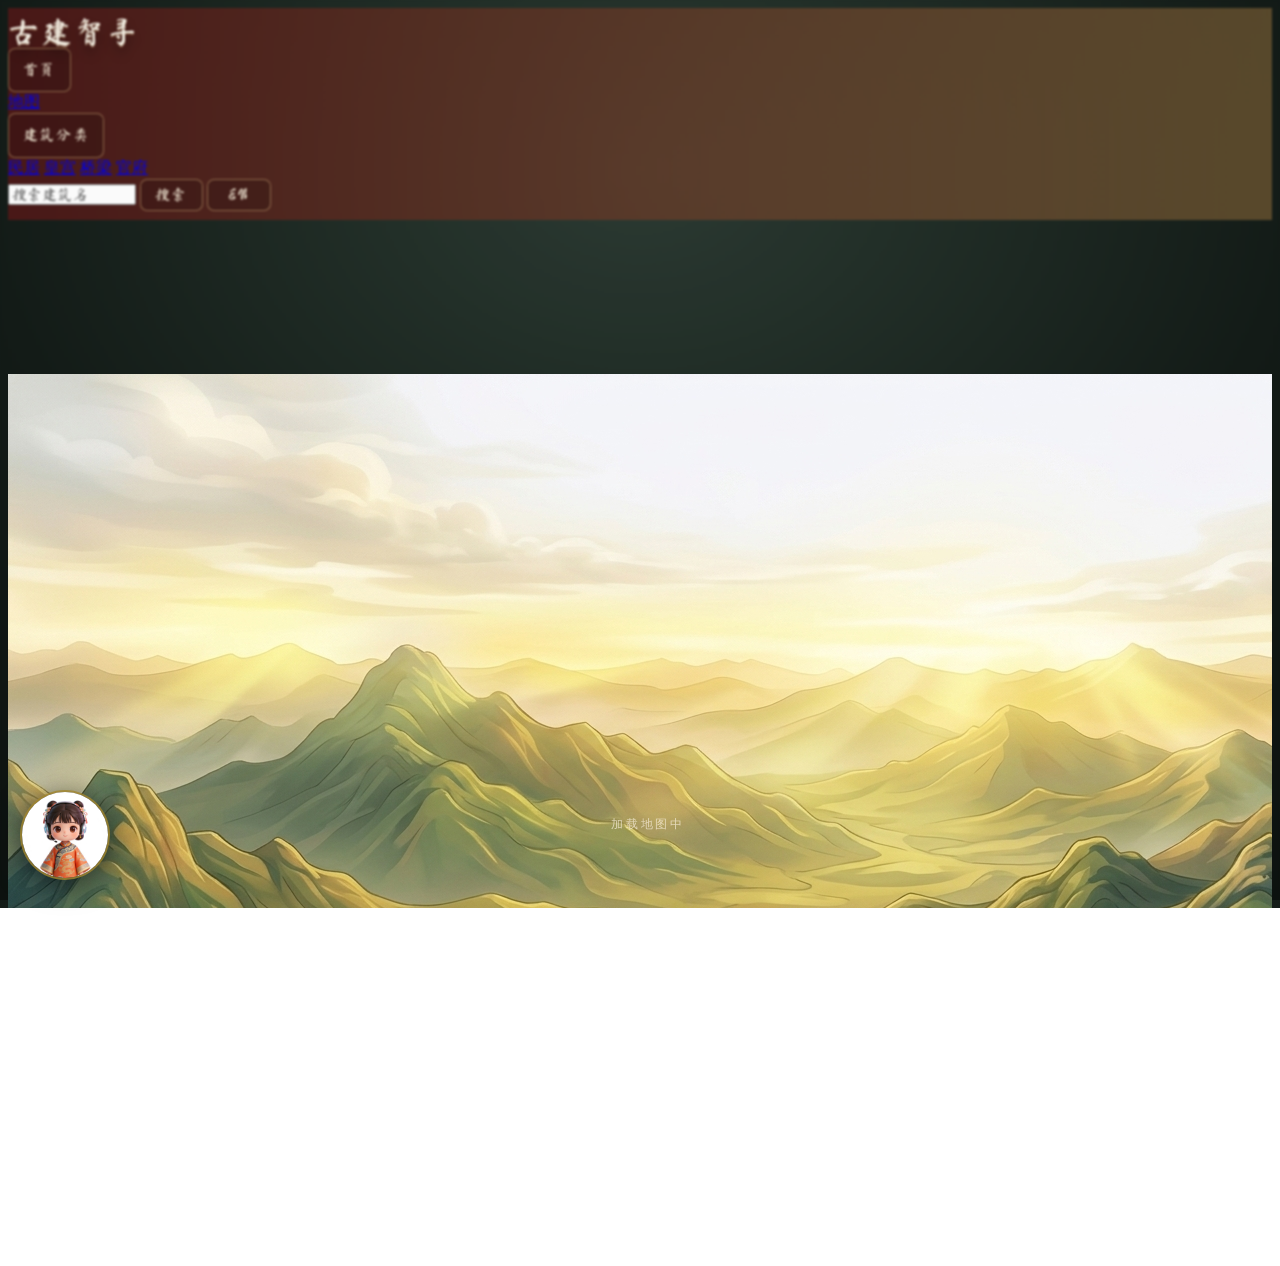
==== index.html @ 443f2268 "中巴联动2.0" ====
<!doctype html>
<html lang="zh-CN">
  <head>
    <meta charset="UTF-8" />
    <meta name="viewport" content="width=device-width, initial-scale=1.0" />
    <title>首页 · 古建智寻</title>

    <!-- 首屏地图：优先同仓库本地 PNG（避免 jsDelivr 在国内偶发极慢/超时）；缺文件时再走 onerror 回退 CDN -->
    <link rel="dns-prefetch" href="https://cdn.jsdelivr.net" />
    <link rel="preconnect" href="https://cdn.jsdelivr.net" />
    <link rel="preload" as="image" href="./assets/index-bg.png" />
    <link rel="preload" as="image" href="./assets/index-map-china.png" />

    <!-- Fonts：非阻塞加载，避免与首屏大图抢主线程/连接 -->
    <link rel="preconnect" href="https://fonts.googleapis.com" />
    <link rel="preconnect" href="https://fonts.gstatic.com" crossorigin />
    <link
      rel="stylesheet"
      href="https://fonts.googleapis.com/css2?family=Ma+Shan+Zheng&family=Zhi+Mang+Xing&family=ZCOOL+XiaoWei&family=Noto+Serif+SC:wght@500;700&family=Noto+Sans+SC:wght@300;400;600&display=swap"
      media="print"
      onload="this.media='all'"
    />
    <noscript>
      <link
        rel="stylesheet"
        href="https://fonts.googleapis.com/css2?family=Ma+Shan+Zheng&family=Zhi+Mang+Xing&family=ZCOOL+XiaoWei&family=Noto+Serif+SC:wght@500;700&family=Noto+Sans+SC:wght@300;400;600&display=swap"
      />
    </noscript>
    <!-- AI 导览：defer + 提前声明，与首屏并行下载，不阻塞下方主逻辑 -->
    <script defer src="./js/ai-chat-widget.js"></script>
    <script defer src="./js/bgm-film.js"></script>
    <link rel="stylesheet" href="./css/map-svg-hotspots.css" />
    <link rel="stylesheet" href="./css/site-nav.css" />

    <!-- Tailwind CSS (CDN) -->
    <script src="https://cdn.tailwindcss.com"></script>
    <script>
      tailwind.config = {
        theme: {
          extend: {
            colors: {
              deep: "#050505",
              nebula: "#1a1a2e",
              gold: "#d4af37",
            },
            fontFamily: {
              ancient: ["Ma Shan Zheng", "ZCOOL XiaoWei", "Noto Serif SC", "serif"],
              flow: ["Zhi Mang Xing", "Ma Shan Zheng", "Noto Serif SC", "serif"],
              serifCN: ["Noto Serif SC", "SimSun", "serif"],
              sansCN: ["Noto Sans SC", "system-ui", "sans-serif"],
            },
          },
        },
      };
    </script>

    <style>
      :root {
        --bg0: #1a1a2e;
        --bg1: #050505;
        --fg: rgba(240, 240, 240, 0.92);
        --muted: rgba(240, 240, 240, 0.66);
        --gold: #d4af37;
        --panel: rgba(10, 11, 18, 0.55);
      }

      html,
      body {
        height: 100%;
        /* 与山水底图衔接，避免导航与首屏之间出现死黑条 */
        background: radial-gradient(1200px 900px at 50% 18%, #2d3d34, #141c18 55%, #0d1210 100%);
        color: var(--fg);
        overflow: hidden;
      }

      /* 半透明立体层 */
      .overlay {
        position: fixed;
        inset: 0;
        background: rgba(0, 0, 0, 0.02);
        backdrop-filter: blur(1px);
        z-index: 1;
      }

      /* Canvas 星空粒子：最底层 */
      #starCanvas {
        position: fixed;
        inset: 0;
        width: 100vw;
        height: 100vh;
        z-index: 0;
        pointer-events: none;
      }

      /* 单图首页不再需要旧的长城剪影层 */
      .wall-silhouette {
        display: none;
      }

      /* 右侧详情竖排标题 */
      .vertical-title {
        writing-mode: vertical-rl;
        text-orientation: mixed;
        letter-spacing: 0.12em;
      }

      /* 占位“古建图”——用光影做出纸本与檐口感 */
      .placeholder-arch {
        position: relative;
        border-radius: 18px;
        background: radial-gradient(
            120% 140% at 20% 10%,
            rgba(22, 97, 171, 0.28),
            transparent 55%
          ),
          radial-gradient(140% 120% at 80% 90%, rgba(255, 70, 31, 0.14), transparent 60%),
          linear-gradient(180deg, rgba(255, 255, 255, 0.08), rgba(255, 255, 255, 0.03));
        border: 1px solid rgba(240, 240, 240, 0.10);
        box-shadow: 0 18px 70px rgba(0, 0, 0, 0.55);
        overflow: hidden;
      }

      .placeholder-arch::before {
        content: "";
        position: absolute;
        inset: -40% -30%;
        background: conic-gradient(
          from 230deg,
          transparent,
          rgba(22, 97, 171, 0.22),
          transparent,
          rgba(255, 70, 31, 0.12),
          transparent
        );
        filter: blur(18px);
        opacity: 0.55;
      }

      .placeholder-arch::after {
        content: "";
        position: absolute;
        left: 12%;
        right: 12%;
        top: 16%;
        bottom: 16%;
        border-radius: 14px;
        border: 1px dashed rgba(240, 240, 240, 0.14);
        opacity: 0.55;
      }

      /* 与插画同坐标系的热区层（百分比相对 #mapHotspots，随容器缩放） */
      #mapHotspots {
        position: absolute;
        inset: 0;
        /* 低于热区 SVG，避免挡在省界 path 之上导致点不到北京等省份 */
        z-index: 2;
        pointer-events: none;
      }

      #mapHotspots .map-sichuan-hit-face {
        pointer-events: auto;
      }

      /* 四川省热区：沿用现有定位，但视觉高亮与其他省份一致 */
      .map-sichuan-overlay {
        position: absolute;
        left: 50.2%;
        top: 68%;
        transform: translate(-50%, -50%)scale(0.66);
        /* 仍压在地图 SVG 之上，保证四川可点 */
        z-index: 6;
        box-sizing: border-box;
        pointer-events: none;
        width: clamp(150px, 36vmin, 300px);
        aspect-ratio: 452 / 376;
        height: auto;
        max-height: min(46vh, 320px);
      }

      .map-sichuan-overlay .map-sichuan-hit-svg {
        position: absolute;
        inset: 0;
        display: block;
        width: 100%;
        height: 100%;
        overflow: visible;
        pointer-events: none;
      }

      .map-sichuan-overlay .map-sichuan-hit-svg path {
        pointer-events: none;
        fill: rgba(0, 0, 0, 0.02);
        stroke: transparent;
        stroke-width: 3;
        vector-effect: non-scaling-stroke;
        transition: stroke 0.15s ease, filter 0.15s ease;
      }

      .map-sichuan-overlay.sichuan-lit .map-sichuan-hit-svg path {
        fill: rgba(0, 0, 0, 0.02);
        stroke: #ffe566;
        stroke-width: 3;
        filter: drop-shadow(0 0 1px #fff0a0) drop-shadow(0 0 4px #ffd700)
          drop-shadow(0 0 10px #ffb800) drop-shadow(0 0 20px #ff9500)
          drop-shadow(0 0 40px rgba(255, 140, 0, 0.7)) drop-shadow(0 0 60px rgba(255, 120, 0, 0.4));
      }

      .map-sichuan-hit-face {
        position: absolute;
        inset: 0;
        z-index: 1;
        width: 100%;
        height: 100%;
        margin: 0;
        padding: 0;
        border: none;
        cursor: pointer;
        pointer-events: auto;
        background: transparent;
        appearance: none;
        -webkit-appearance: none;
      }

      .map-sichuan-hit-face:focus-visible {
        outline: 2px solid rgba(212, 175, 55, 0.95);
        outline-offset: 2px;
      }

      /* 允许 JS 持续高亮其它省份热区（非仅 hover） */
      #chinaMapHotspotSvg .map-hotspot-path.is-active {
        fill: rgba(0, 0, 0, 0.02);
        stroke: #ffe566;
        stroke-width: 3;
        filter: drop-shadow(0 0 1px #fff0a0) drop-shadow(0 0 4px #ffd700)
          drop-shadow(0 0 10px #ffb800) drop-shadow(0 0 20px #ff9500)
          drop-shadow(0 0 40px rgba(255, 140, 0, 0.7)) drop-shadow(0 0 60px rgba(255, 120, 0, 0.4));
      }

      /* 关键布局兜底：即使 Tailwind CDN 失败也不至于塌陷成一片黑 */
      #app {
        position: relative;
        width: 100vw;
        height: 100vh;
        background: transparent;
      }

      #layout {
        width: 100%;
        height: 100%;
        position: relative;
      }

      #spacer {
        display: none;
      }

      /* 全屏铺满视口（底图延至导航栏下缘，导航单独 z-50 浮于其上） */
      #mapWrap {
        position: absolute;
        inset: 0;
        width: 100%;
        height: 100%;
        z-index: 3;
      }

      #mapPanel {
        width: 100%;
        height: 100%;
        border-radius: 0;
        overflow: hidden;
        outline: none;
        box-shadow: none;
        background: transparent;
      }

      /* 双层：底层山水全屏铺底，上层中国地图（透明底）与热区同坐标系 */
      #mapPanel.map-panel--illustration {
        background: transparent !important;
      }

      #mapHeroBg {
        mix-blend-mode: normal;
        object-fit: cover;
        object-position: center center;
        -webkit-backface-visibility: hidden;
        backface-visibility: hidden;
        transform: translateZ(0);
      }

      /* 地图与省份高亮、图标热区同层平移，避免只挪地图导致错位 */
      .map-china-layer {
        position: absolute;
        inset: 0;
        transform: translateY(-1.2vh);
        -webkit-backface-visibility: hidden;
        backface-visibility: hidden;
      }

      #mapChinaMap {
        mix-blend-mode: normal;
        filter: brightness(1.04) saturate(1.02) contrast(1.02)
          drop-shadow(0 12px 40px rgba(20, 35, 25, 0.35));
        object-fit: cover;
        object-position: center 44%;
        -webkit-backface-visibility: hidden;
        backface-visibility: hidden;
        transform: translateZ(0);
      }

      /* 左下角：浑天仪/罗盘线稿水印 */
      .armillary {
        display: none;
      }

      .armillary svg {
        width: 100%;
        height: 100%;
        display: block;
      }

      #mapStatus {
        position: absolute;
        inset: 0;
        display: flex;
        align-items: center;
        justify-content: center;
        color: rgba(250, 240, 220, 0.72);
        font-size: 12px;
        letter-spacing: 0.22em;
        text-transform: uppercase;
        z-index: 5;
        pointer-events: none;
      }

      #detail {
        position: absolute;
        right: clamp(12px, 2.5vw, 48px);
        top: 50%;
        width: min(420px, 38vw);
        transform: translateY(-50%);
        display: block;
        padding: 0;
        z-index: 10;
      }

      .glass-card {
        border-radius: 26px;
        background: rgba(10, 11, 18, 0.44);
        border: 1px solid rgba(212, 175, 55, 0.24);
        box-shadow: 0 24px 70px rgba(0, 0, 0, 0.42);
        backdrop-filter: blur(10px);
        -webkit-backdrop-filter: blur(10px);
      }

      /* 增加一点“星云流光”，让画面更有纵深 */
      .ink-wash {
        display: none;
      }

      /* 胶片动画样式 */
      .film-reel {
        position: fixed;
        bottom: 30px;
        right: 30px;
        width: 120px;
        height: 120px;
        z-index: 15;
        opacity: 0;
        transform: scale(0.8) rotate(0deg);
        transition: all 0.5s ease;
      }

      .film-reel.visible {
        opacity: 1;
        transform: scale(1) rotate(0deg);
      }

      .film-reel.spinning {
        animation: spin 10s linear infinite;
      }

      .lang-switch-btn {
        min-width: 64px;
        text-align: center;
      }
      html.lang-en body {
        font-family: "Inter", "Segoe UI", "Helvetica Neue", Arial, "Noto Sans", sans-serif;
      }
      html.lang-en .site-nav-brand {
        letter-spacing: 0.04em;
      }
      html.lang-en .site-nav-btn {
        letter-spacing: 0.08em;
      }
      html.lang-en #detail .font-serifCN {
        font-family: "Cinzel", "Georgia", "Times New Roman", serif !important;
      }
      html.lang-en #buildingDesc {
        line-height: 1.72;
        letter-spacing: 0.02em;
      }

      @keyframes spin {
        from {
          transform: scale(1) rotate(0deg);
        }
        to {
          transform: scale(1) rotate(360deg);
        }
      }
    </style>
  </head>

  <body class="font-sansCN">
    <!-- 半透明立体层 -->
    <div class="overlay"></div>
    
    <!-- 导航栏 -->
    <nav class="site-nav fixed left-0 right-0 top-0 z-50 border-b border-amber-200/40 text-amber-50 shadow-[0_10px_30px_rgba(44,8,8,0.45)] backdrop-blur-xl" style="background: linear-gradient(90deg, rgba(90, 24, 24, 0.78), rgba(153, 116, 62, 0.52));">
      <div class="site-nav-container container mx-auto flex items-center justify-between px-4 py-4">
        <!-- 网页名称 -->
        <div id="indexNavBrand" class="site-nav-brand">古建智寻</div>

        <!-- 导航项 -->
        <div class="flex items-center space-x-8 font-flow text-[17px] tracking-[0.22em] md:text-lg">
          <!-- 首页 -->
          <div class="group relative">
            <a id="indexNavHome" href="#" class="site-nav-btn text-amber-50/90 transition-colors hover:text-amber-100">首页</a>
            <div class="invisible absolute left-0 z-50 mt-2 w-48 rounded-md border border-amber-200/35 bg-[#5a1414]/95 opacity-0 shadow-lg backdrop-blur-md transition-all duration-300 group-hover:visible group-hover:opacity-100">
              <a id="indexNavMap" href="#" class="block px-4 py-2 text-sm text-amber-50/90 hover:bg-amber-200/15">地图</a>
            </div>
          </div>

          <!-- 建筑分类 -->
          <div class="group relative">
            <a id="indexNavCategories" href="./list.html" class="site-nav-btn text-amber-50/90 transition-colors hover:text-amber-100">建筑分类</a>
            <div class="invisible absolute left-0 z-50 mt-2 w-48 rounded-md border border-amber-200/35 bg-[#5a1414]/95 opacity-0 shadow-lg backdrop-blur-md transition-all duration-300 group-hover:visible group-hover:opacity-100">
              <a id="indexCatResidence" href="./list.html?category=民居" class="block px-4 py-2 text-sm text-amber-50/90 hover:bg-amber-200/15">民居</a>
              <a id="indexCatPalace" href="./list.html?category=皇宫" class="block px-4 py-2 text-sm text-amber-50/90 hover:bg-amber-200/15">皇宫</a>
              <a id="indexCatBridge" href="./list.html?category=桥梁" class="block px-4 py-2 text-sm text-amber-50/90 hover:bg-amber-200/15">桥梁</a>
              <a id="indexCatYamen" href="./list.html?category=官府" class="block px-4 py-2 text-sm text-amber-50/90 hover:bg-amber-200/15">官府</a>
            </div>
          </div>
        </div>

        <!-- 搜索框 -->
        <div class="flex items-center">
          <input
            type="text"
            id="searchInput"
            placeholder="搜索建筑名"
            class="site-nav-input rounded-l-md border border-amber-200/35 bg-amber-50/90 px-4 py-2 text-[#4a2c1a] placeholder:text-[#8a6a4a] focus:outline-none focus:ring-2 focus:ring-amber-300/70"
          />
          <button id="searchBtn" class="site-nav-btn rounded-r-md border border-amber-200/40 bg-[#6b1a1a]/82 px-4 py-2 font-flow text-amber-50 tracking-[0.12em] transition-colors hover:bg-[#7b1f1f]/90">
            搜索
          </button>
          <button id="indexLangSwitchBtn" type="button" class="site-nav-btn lang-switch-btn ml-2 rounded-md border border-transparent bg-transparent px-3 py-2 text-amber-50/90 transition-colors hover:border-amber-200/40 hover:text-amber-100">EN</button>
        </div>
      </div>
    </nav>
    
    <main id="app" class="fixed inset-0 z-[3] bg-transparent">
      <canvas id="starCanvas" aria-hidden="true"></canvas>
      
      <img class="wall-silhouette" src="./tiananmen.png" alt="" loading="lazy" decoding="async" fetchpriority="low" />

      <!-- 古建筑简笔画动画 -->
      <canvas id="archCanvas" class="absolute inset-0 w-full h-full z-1 pointer-events-none" aria-hidden="true"></canvas>

      <div class="armillary" aria-hidden="true">
        <svg viewBox="0 0 420 420" xmlns="http://www.w3.org/2000/svg">
          <g fill="none" stroke="currentColor" stroke-width="2.2" stroke-linecap="round" stroke-linejoin="round">
            <circle cx="210" cy="210" r="160" opacity="0.9" />
            <circle cx="210" cy="210" r="118" opacity="0.75" />
            <circle cx="210" cy="210" r="78" opacity="0.6" />
            <path d="M50 210 H370" opacity="0.65" />
            <path d="M210 50 V370" opacity="0.65" />
            <path d="M96 96 L324 324" opacity="0.45" />
            <path d="M324 96 L96 324" opacity="0.45" />
            <ellipse cx="210" cy="210" rx="150" ry="70" transform="rotate(-22 210 210)" opacity="0.7" />
            <ellipse cx="210" cy="210" rx="150" ry="70" transform="rotate(22 210 210)" opacity="0.55" />
            <path d="M210 50 L210 66" />
            <path d="M210 354 L210 370" />
            <path d="M50 210 L66 210" />
            <path d="M354 210 L370 210" />
            <circle cx="210" cy="210" r="6" opacity="0.9" />
          </g>
        </svg>
      </div>

      <!-- 主体：全屏底图 + 右侧悬浮详情（详情叠在图上） -->
      <section id="layout" class="relative h-full w-full">
        <div id="mapWrap">
          <div id="mapPanel" class="h-full w-full map-panel--illustration">
              <div class="relative h-full w-full">
                <img
                id="mapHeroBg"
                class="pointer-events-none absolute inset-0 z-0 h-full w-full select-none object-cover"
                src="./assets/index-bg.png"
                  alt=""
                  decoding="async"
                  fetchpriority="high"
                  referrerpolicy="no-referrer"
                  onerror="this.onerror=null;this.src='https://cdn.jsdelivr.net/gh/shiyuan-1229/gujianzhu-web@main/assets/%E8%83%8C%E6%99%AF.png'"
                />
              <div class="map-china-layer">
                <div class="map-china-map-media absolute inset-0 z-[1]">
                  <img
                    id="mapChinaMap"
                    class="pointer-events-none absolute inset-0 z-0 h-full w-full select-none object-cover"
                    src="./assets/index-map-china.png"
                    alt=""
                    decoding="async"
                    fetchpriority="high"
                    referrerpolicy="no-referrer"
                    onerror="this.onerror=null;this.src='https://cdn.jsdelivr.net/gh/shiyuan-1229/gujianzhu-web@main/assets/%E5%9C%B0%E5%9B%BE.png'"
                  />
                  <div id="chinaMapSvgAnchor" class="map-svg-overlay-anchor" aria-hidden="true">
                    <svg
                      id="chinaMapHotspotSvg"
                      class="map-hotspot-svg"
                      viewBox="0 0 3448 1900"
                      preserveAspectRatio="none"
                      xmlns="http://www.w3.org/2000/svg"
                    >
                      <g class="map-hotspot-g" transform="translate(2155.5, 769)">
                        <path
                          class="map-hotspot-path"
                          data-name-zh="北京"
                          data-name-en="Beijing"
                          data-category="都城 · 直辖市"
                          data-desc="北京为六朝古都，中轴秩序与宫城坛庙共同构成都城营造的典范。由此可入卷探秘，沿中轴走进紫禁城的建筑序列。"
                          d="M23.166 58.798L6.66602 65.798L0.666016 72.298L11.166 84.798L17.666 79.298H23.166H37.166L41.666 84.798H53.166L59.666 79.298L67.666 72.298H59.666V65.798L67.666 58.798H76.666H82.666L98.166 54.298H88.166L82.666 47.298V36.298L88.166 30.798H98.166V22.298H88.166H82.666L76.666 17.798L67.666 9.79803L59.666 0.798035L53.166 9.79803L59.666 17.798L53.166 22.298H41.666L37.166 17.798L26.666 26.798L29.166 41.798L37.166 47.298L23.166 58.798Z"
                        />
                      </g>
                      <g class="map-hotspot-g" transform="translate(1942.5, 1518)">
                        <path
                          class="map-hotspot-path"
                          data-href="./list.html?province=广东省"
                          data-name-zh="广东省"
                          data-name-en="Guangdong Province"
                          data-category="省份 · 岭南"
                          data-desc="广东地处岭南，气候湿热，孕育了镬耳山墙、蚝壳墙与通透的庭院组织；陈家祠等建筑以砖雕、灰塑与陶塑装饰著称。"
                          d="M0.5 167.096V205.596L23.5 209.596L27.5 179.596L50.5 171.096L98.5 153.596L132.5 133.596L149.5 116.596L162 123.596L172 116.596V103.596L214 65.5959L245.5 99.0959L270 68.5959L257 31.0959L245.5 26.5959L225 14.5959V31.0959H214L201.5 26.5959L184 31.0959V21.0959H172L156.5 14.5959L132.5 0.595947L109 17.5959L81.5 26.5959L86.5 31.0959L81.5 39.0959H68.5L81.5 48.0959V58.0959L68.5 89.0959L40.5 123.596L0.5 167.096Z"
                        />
                      </g>
                      <g class="map-hotspot-g" transform="translate(1962, 783)">
                        <path
                          class="map-hotspot-path"
                          data-href="./list.html?province=山西省"
                          data-name-zh="山西省"
                          data-name-en="Shanxi Province"
                          data-category="省份 · 晋地"
                          data-desc="山西表里山河，地上木构古建筑存量极丰；平遥古城、晋祠与大院民居共同呈现了北方合院与礼制空间的多样面貌。"
                          d="M151.52 36.2501L132.02 1.25012L123.52 27.7501L94.0204 36.2501L53.5204 52.7501L28.5204 94.7501L9.02039 133.75L20.0204 161.75L9.02039 199.25V255.25L0.520386 291.25L9.02039 315.25L53.5204 291.25L66.5204 267.75H109.52L132.02 237.25V217.25V186.75L141.52 161.75L123.52 122.75L132.02 94.7501L151.52 73.7501L132.02 45.7501L151.52 36.2501Z"
                        />
                      </g>
                      <g class="map-hotspot-g" transform="translate(2174.5, 1060.5)">
                        <path
                          class="map-hotspot-path"
                          data-href="./list.html?province=江苏省"
                          data-name-zh="江苏省"
                          data-name-en="Jiangsu Province"
                          data-category="省份 · 江南"
                          data-desc="江苏水网密布，园林与民居讲究曲径与借景；拙政园、周庄与宝带桥等体现了江南营造在尺度与细部上的精致追求。"
                          d="M194.831 164.477H212.831V152.977L194.831 133.477L173.831 123.977V94.4772L194.831 86.4772L155.331 62.4772L124.831 20.4772L116.331 0.977173L88.3311 37.4772L68.8311 20.4772L47.8311 30.4772H31.3311V9.47717L0.831055 30.4772L31.3311 55.4772H47.8311L68.8311 72.4772L78.8311 86.4772L88.3311 94.4772L102.331 111.477L88.3311 123.977V164.477L102.331 187.977H116.331L124.831 201.977L138.831 187.977L155.331 201.977H173.831L194.831 164.477Z"
                        />
                      </g>
                    </svg>
                  </div>
                </div>
                <!-- 省份交互热区容器（含四川补充热区），悬停预览 / 点击跳转 -->
                <div id="mapHotspots" class="absolute inset-0 z-[4]"></div>
              </div>
              <div id="mapStatus" class="pointer-events-none absolute inset-0 z-[5] flex items-center justify-center text-white/75 opacity-0">
                  <div>加载地图中</div>
              </div>
            </div>
          </div>
        </div>

        <!-- 详情展示区：默认透明不可见 -->
        <aside
          id="detail"
          class="flex items-start justify-end pr-4 py-6 md:pr-8 md:py-8"
          style="opacity: 0; pointer-events: none; top: 50%; transform: translateY(-50%)"
          aria-hidden="true"
        >
          <div class="glass-card w-full max-w-xl p-9">
            <div class="flex items-start justify-end">
              <div class="h-px w-20 bg-gradient-to-r from-qianbai/0 via-qianbai/30 to-qianbai/0"></div>
            </div>

            <div class="mt-2 relative h-[400px] rounded-lg overflow-hidden">
              <!-- 轮播图容器 -->
              <div id="carouselContainer" class="absolute inset-0">
                <!-- 轮播图片将通过JavaScript动态添加 -->
              </div>

              <!-- 内容叠加层 -->
              <div class="absolute inset-0 bg-black/20 flex items-end p-6">
                <div class="w-full">
                  <div class="flex items-start justify-between gap-4">
                    <div class="flex flex-col items-start justify-between py-3">
                      <div id="provinceName" class="font-serifCN text-white text-4xl leading-none">
                        广东
                      </div>
                      <div class="text-white/90 text-base tracking-wide">
                        <span id="indexDetailLabel" class="text-white">代表</span>
                        <span class="mx-1 text-white/60">·</span>
                        <span id="buildingName" class="text-white">陈家祠</span>
                      </div>
                    </div>
                  </div>
                  
                  <div id="buildingDesc" class="mt-4 text-white/95 text-base leading-relaxed">
                    陈家祠是清代岭南建筑代表，以砖雕、陶塑、灰塑等装饰工艺闻名，是岭南民间建筑艺术巅峰，始建于清光绪十四年（1888年）。
                  </div>
                </div>
              </div>
            </div>
          </div>
        </aside>
      </section>
    </main>

    <!-- GSAP + ScrollTrigger -->
    <script src="https://cdn.jsdelivr.net/npm/gsap@3/dist/gsap.min.js"></script>
    <script src="https://cdn.jsdelivr.net/npm/gsap@3/dist/ScrollTrigger.min.js"></script>
    <script src="./js/site-lang.js"></script>
    <script src="./js/map-svg-hotspots.js"></script>

    <script>
      // 全局：确保字体渲染更细腻
      document.documentElement.style.webkitFontSmoothing = "antialiased";
      document.documentElement.style.mozOsxFontSmoothing = "grayscale";

      gsap.registerPlugin(ScrollTrigger);

      const INDEX_I18N = {
        zh: {
          title: "首页 · 古建智寻",
          brand: "古建智寻",
          navHome: "首页",
          navMap: "地图",
          navCategories: "建筑分类",
          catResidence: "民居",
          catPalace: "皇宫",
          catBridge: "桥梁",
          catYamen: "官府",
          searchPlaceholder: "搜索建筑名",
          searchBtn: "搜索",
          detailLabel: "代表",
          loading: "加载地图中",
          searchEmpty: "请输入建筑名",
          searchNotFound: "未找到匹配的建筑",
          switchLabel: "切换为英文",
          sichuanAria: "四川省，悬停查看代表建筑，点击进入列表",
        },
        en: {
          title: "Home · ArchiQuest",
          brand: "ArchiQuest",
          navHome: "Home",
          navMap: "Map",
          navCategories: "Categories",
          catResidence: "Residence",
          catPalace: "Palace",
          catBridge: "Bridge",
          catYamen: "Yamen",
          searchPlaceholder: "Search architecture",
          searchBtn: "Search",
          detailLabel: "Spotlight",
          loading: "Loading map",
          searchEmpty: "Please enter a building name",
          searchNotFound: "No matching architecture found",
          switchLabel: "Switch to Chinese",
          sichuanAria: "Sichuan Province, hover to preview, click to open list",
        },
      };
      const PROVINCE_NAME_EN = {
        北京: "Beijing",
        山西: "Shanxi",
        江苏: "Jiangsu",
        四川: "Sichuan",
        广东: "Guangdong",
      };
      const BUILDING_NAME_EN = {
        "北京故宫": "Forbidden City, Beijing",
        "北京四合院": "Beijing Siheyuan",
        "卢沟桥": "Marco Polo Bridge",
        "颐和园": "Summer Palace",
        "乔家大院": "Qiao Family Compound",
        "霍州署": "Huozhou Yamen",
        "鱼沼飞梁": "Yuzhao Flying Bridge",
        "平遥古城墙": "Pingyao City Wall",
        "苏州拙政园": "Humble Administrator's Garden",
        "淮安府衙": "Huai'an Prefecture Yamen",
        "宝带桥": "Baodai Bridge",
        "周庄民居": "Zhouzhuang Residence",
        "阆中古城民居": "Langzhong Ancient Residence",
        "泸州龙脑桥": "Luzhou Longnao Bridge",
        "泸定桥": "Luding Bridge",
        "陈家祠": "Chen Clan Ancestral Hall",
        "潮州广济桥": "Guangji Bridge, Chaozhou",
        "开平碉楼": "Kaiping Diaolou",
      };
      const BUILDING_DESC_EN = {
        "北京故宫": "Imperial palace of the Ming and Qing dynasties, and the largest surviving wooden palace complex in the world, begun in 1406.",
        "北京四合院": "A classic northern courtyard-house type with axial symmetry and inward-facing layout, matured through Yuan to Qing periods.",
        "卢沟桥": "Founded in 1189, one of North China's oldest surviving stone arch bridges, known for carved balustrade lions.",
        "颐和园": "A Qing imperial garden and retreat palace complex, founded in 1750 and renowned for integrated landscape planning.",
        "乔家大院": "A representative Shanxi merchant compound from the Qianlong era, known for deep courtyards and refined brick carving.",
        "霍州署": "One of the best-preserved state-level yamen complexes in China, originally established in the Tang dynasty.",
        "鱼沼飞梁": "A cross-shaped stone bridge in Jinci, tracing to Northern Wei, showing early Chinese bridge engineering wisdom.",
        "平遥古城墙": "A Ming-era city wall, among the most complete surviving county-level defensive walls in China.",
        "苏州拙政园": "A landmark Jiangnan garden founded in 1509, centered on water and literati landscape composition.",
        "淮安府衙": "A well-preserved Ming-Qing prefectural office complex, founded in 1370, showing historical administrative planning.",
        "宝带桥": "A multi-arch stone bridge founded in 816, among China's longest surviving ancient stone bridges.",
        "周庄民居": "A water-town residence typology with white walls and dark tiles, reflecting Jiangnan urban daily life.",
        "阆中古城民居": "A Northern Sichuan residence type from Ming-Qing times, combining courtyard logic with terrain adaptation.",
        "泸州龙脑桥": "A Ming-era carved stone bridge noted for dragon-head motifs and local bridge artistry.",
        "泸定桥": "A Qing iron-chain bridge founded in 1705 across the Dadu River, iconic in Chinese bridge history.",
        "陈家祠": "A Lingnan masterpiece founded in 1888, famed for brick, ceramic and plaster ornamental craftsmanship.",
        "潮州广济桥": "Founded in 1171, a composite bridge of beam, pontoon and arch sections, early in movable-bridge history.",
        "开平碉楼": "Defensive residential towers from Ming to Republican periods, blending Chinese and Western forms in overseas-Chinese hometowns.",
      };
      let currentLang =
        typeof resolveSiteLang === "function" ? resolveSiteLang() : "zh";
      const isEn = () => currentLang === "en";
      const t = (key) => (INDEX_I18N[currentLang] && INDEX_I18N[currentLang][key]) || INDEX_I18N.zh[key] || "";
      const localProvinceName = (nameZh) => (isEn() ? PROVINCE_NAME_EN[nameZh] || nameZh : nameZh);
      const localBuildingName = (nameZh) => (isEn() ? BUILDING_NAME_EN[nameZh] || nameZh : nameZh);
      const localBuildingDesc = (nameZh, fallbackZh) => (isEn() ? BUILDING_DESC_EN[nameZh] || fallbackZh : fallbackZh);

      // Canvas 星空粒子（随机位置、随机大小、随机透明度波动）
      (() => {
        const canvas = document.getElementById("starCanvas");
        if (!canvas) return;
        const ctx = canvas.getContext("2d", { alpha: true });
        if (!ctx) return;

        const DPR = Math.max(1, Math.min(2, window.devicePixelRatio || 1));
        let w = 0;
        let h = 0;
        let stars = [];
        let raf = 0;

        const rand = (min, max) => min + Math.random() * (max - min);

        const resize = () => {
          w = Math.max(1, Math.floor(window.innerWidth));
          h = Math.max(1, Math.floor(window.innerHeight));
          canvas.width = Math.floor(w * DPR);
          canvas.height = Math.floor(h * DPR);
          canvas.style.width = w + "px";
          canvas.style.height = h + "px";
          ctx.setTransform(DPR, 0, 0, DPR, 0, 0);

          const density = (w * h) / 14000;
          const count = Math.max(180, Math.min(560, Math.floor(density)));
          stars = Array.from({ length: count }).map(() => ({
            x: Math.random() * w,
            y: Math.random() * h,
            r: rand(0.4, 1.8),
            baseA: rand(0.06, 0.9),
            speed: rand(0.6, 2.2),
            phase: rand(0, Math.PI * 2),
            warm: Math.random() < 0.07,
          }));
        };

        const draw = (t) => {
          const time = (t || 0) * 0.001;
          ctx.clearRect(0, 0, w, h);

          // 轻微雾化层，避免“死黑”
          const g = ctx.createRadialGradient(w * 0.5, h * 0.42, 0, w * 0.5, h * 0.42, Math.max(w, h) * 0.65);
          g.addColorStop(0, "rgba(26,26,46,0.10)");
          g.addColorStop(1, "rgba(5,5,5,0.0)");
          ctx.fillStyle = g;
          ctx.fillRect(0, 0, w, h);

          for (const s of stars) {
            const tw = 0.55 + 0.45 * Math.sin(time * s.speed + s.phase);
            const a = Math.max(0, Math.min(1, s.baseA * tw));
            ctx.beginPath();
            ctx.fillStyle = s.warm ? `rgba(243,156,18,${a * 0.55})` : `rgba(255,255,255,${a})`;
            ctx.arc(s.x, s.y, s.r, 0, Math.PI * 2);
            ctx.fill();
          }

          raf = window.requestAnimationFrame(draw);
        };

        window.addEventListener("resize", resize, { passive: true });
        resize();
        raf = window.requestAnimationFrame(draw);
      })();

      // 古建筑简笔画动画
      (() => {
        const canvas = document.getElementById('archCanvas');
        if (!canvas) return;
        const ctx = canvas.getContext('2d', { alpha: true });
        if (!ctx) return;

        const DPR = Math.max(1, Math.min(2, window.devicePixelRatio || 1));
        let w = 0;
        let h = 0;
        let raf = 0;

        // 古建筑简笔画路径数据
        const architectures = [
          {
            name: 'temple',
            path: 'M100,150 L150,100 L200,150 L200,250 L100,250 Z M120,200 L180,200',
            position: { x: 0.2, y: 0.4 },
            size: 0.15
          },
          {
            name: 'pagoda',
            path: 'M150,100 L175,125 L200,100 L187,125 L187,150 L162,150 L162,125 Z M150,150 L200,150 L200,200 L150,200 Z',
            position: { x: 0.7, y: 0.3 },
            size: 0.1
          },
          {
            name: 'bridge',
            path: 'M50,200 L250,200 M50,200 Q150,150 250,200',
            position: { x: 0.5, y: 0.7 },
            size: 0.2
          },
          {
            name: 'palace',
            path: 'M80,180 L220,180 L220,250 L80,250 Z M100,150 L200,150 L220,180 L80,180 Z M120,200 L180,200 M120,225 L180,225',
            position: { x: 0.3, y: 0.6 },
            size: 0.18
          }
        ];

        const resize = () => {
          w = Math.max(1, Math.floor(window.innerWidth));
          h = Math.max(1, Math.floor(window.innerHeight));
          canvas.width = Math.floor(w * DPR);
          canvas.height = Math.floor(h * DPR);
          canvas.style.width = w + 'px';
          canvas.style.height = h + 'px';
          ctx.setTransform(DPR, 0, 0, DPR, 0, 0);
        };

        const drawArchitecture = (arch, time) => {
          const x = arch.position.x * w;
          const y = arch.position.y * h;
          const size = Math.min(w, h) * arch.size;
          
          ctx.save();
          ctx.translate(x - 100, y - 100); // 调整中心点
          ctx.scale(size / 200, size / 200);
          
          // 绘制金色轮廓
          ctx.strokeStyle = '#d4af37';
          ctx.lineWidth = 2;
          ctx.globalAlpha = 0.8 + 0.2 * Math.sin(time * 0.001 + architectures.indexOf(arch));
          
          // 解析路径
          const commands = arch.path.split(' ');
          let currentX = 0;
          let currentY = 0;
          
          ctx.beginPath();
          for (let i = 0; i < commands.length; i++) {
            const cmd = commands[i];
            if (cmd === 'M') {
              currentX = parseFloat(commands[++i]);
              currentY = parseFloat(commands[++i]);
              ctx.moveTo(currentX, currentY);
            } else if (cmd === 'L') {
              currentX = parseFloat(commands[++i]);
              currentY = parseFloat(commands[++i]);
              ctx.lineTo(currentX, currentY);
            } else if (cmd === 'Q') {
              const ctrlX = parseFloat(commands[++i]);
              const ctrlY = parseFloat(commands[++i]);
              currentX = parseFloat(commands[++i]);
              currentY = parseFloat(commands[++i]);
              ctx.quadraticCurveTo(ctrlX, ctrlY, currentX, currentY);
            } else if (cmd === 'Z') {
              ctx.closePath();
            }
          }
          ctx.stroke();
          
          ctx.restore();
        };

        const draw = (t) => {
          const time = (t || 0);
          ctx.clearRect(0, 0, w, h);

          // 绘制所有古建筑
          architectures.forEach(arch => {
            drawArchitecture(arch, time);
          });

          raf = window.requestAnimationFrame(draw);
        };

        window.addEventListener('resize', resize, { passive: true });
        resize();
        raf = window.requestAnimationFrame(draw);
      })();

      const detailEl = document.getElementById("detail");
      const provinceNameEl = document.getElementById("provinceName");
      const buildingNameEl = document.getElementById("buildingName");
      const buildingDescEl = document.getElementById("buildingDesc");
      const carouselContainer = document.getElementById("carouselContainer");
      const mapStatusEl = document.getElementById("mapStatus");

      const applyIndexLanguage = () => {
        document.documentElement.lang = isEn() ? "en" : "zh-CN";
        document.documentElement.classList.toggle("lang-en", isEn());
        document.title = t("title");
        const brandEl = document.getElementById("indexNavBrand");
        if (brandEl) brandEl.textContent = t("brand");
        const homeEl = document.getElementById("indexNavHome");
        if (homeEl) homeEl.textContent = t("navHome");
        const mapEl = document.getElementById("indexNavMap");
        if (mapEl) mapEl.textContent = t("navMap");
        const categoriesEl = document.getElementById("indexNavCategories");
        if (categoriesEl) categoriesEl.textContent = t("navCategories");
        const catResidenceEl = document.getElementById("indexCatResidence");
        if (catResidenceEl) catResidenceEl.textContent = t("catResidence");
        const catPalaceEl = document.getElementById("indexCatPalace");
        if (catPalaceEl) catPalaceEl.textContent = t("catPalace");
        const catBridgeEl = document.getElementById("indexCatBridge");
        if (catBridgeEl) catBridgeEl.textContent = t("catBridge");
        const catYamenEl = document.getElementById("indexCatYamen");
        if (catYamenEl) catYamenEl.textContent = t("catYamen");
        const searchInputEl = document.getElementById("searchInput");
        if (searchInputEl) searchInputEl.placeholder = t("searchPlaceholder");
        const searchBtnEl = document.getElementById("searchBtn");
        if (searchBtnEl) searchBtnEl.textContent = t("searchBtn");
        const detailLabelEl = document.getElementById("indexDetailLabel");
        if (detailLabelEl) detailLabelEl.textContent = t("detailLabel");
        if (mapStatusEl && mapStatusEl.firstElementChild) mapStatusEl.firstElementChild.textContent = t("loading");
        const langBtn = document.getElementById("indexLangSwitchBtn");
        if (langBtn) {
          langBtn.textContent = isEn() ? "中" : "EN";
          langBtn.setAttribute("aria-label", t("switchLabel"));
        }
        const sichuanBtn = document.querySelector(".map-sichuan-hit-face");
        if (sichuanBtn) sichuanBtn.setAttribute("aria-label", t("sichuanAria"));

        document.querySelectorAll('a[href^="./list.html?category="]').forEach((a) => {
          const href = new URL(a.getAttribute("href"), window.location.href);
          href.searchParams.set("lang", currentLang);
          a.setAttribute("href", `${href.pathname}${href.search}`);
        });

        const listLink = document.getElementById("indexNavCategories");
        if (listLink) {
          const href = new URL(listLink.getAttribute("href"), window.location.href);
          href.searchParams.set("lang", currentLang);
          listLink.setAttribute("href", `${href.pathname}${href.search}`);
        }

        document.querySelectorAll('.map-hotspot-path[data-href]').forEach((path) => {
          const raw = path.getAttribute("data-href");
          if (!raw) return;
          const href = new URL(raw, window.location.href);
          href.searchParams.set("lang", currentLang);
          path.setAttribute("data-href", `${href.pathname}${href.search}`);
        });

      };
      applyIndexLanguage();

      // 详情卡片初始位移（避免和 CSS transform 叠加）
      gsap.set(detailEl, { y: 0, opacity: 0 });

      // 建筑数据库 - 按省份分类
      const BUILDINGS_DB = {
        "北京": [
          { name: "北京故宫", category: "皇宫", desc: "明清两代皇家宫殿，世界现存规模最大的木质结构古建筑群，始建于明永乐四年（1406年），体现中国古代皇家建筑最高成就。" },
          { name: "北京四合院", category: "民居", desc: "典型北方民居，中轴对称、院落围合，承载传统礼制与市井生活文化，元代定型，明清成熟。" },
          { name: "卢沟桥", category: "桥梁", desc: "始建于金大定二十九年（1189年），华北地区现存最古老的石拱桥，桥身雕刻精美，见证多段历史。" },
          { name: "颐和园", category: "官府", desc: "清代皇家园林，集南北造园艺术之大成，属于皇家行宫建筑，始建于清乾隆十五年（1750年）。" }
        ],
        "山西": [
          { name: "乔家大院", category: "民居", desc: "清代晋商大院代表，高墙深院、砖雕精美，体现晋商文化与家族聚居形态，始建于清乾隆年间（1756年）。" },
          { name: "霍州署", category: "官府", desc: "我国现存最完整的古代州级衙署，与故宫、直隶总督署、内乡县衙并称中国四大古代官衙，始建于唐。" },
          { name: "鱼沼飞梁", category: "桥梁", desc: "晋祠内十字形石桥，始建于北魏，是中国现存最早的十字形桥梁，展现古代桥梁工程智慧。" },
          { name: "平遥古城墙", category: "官府", desc: "明代城墙，是中国现存最完整的古代县城城墙，体现古代城市防御与官府规划智慧。" }
        ],
        "江苏": [
          { name: "苏州拙政园", category: "民居", desc: "明代江南园林代表，以水为核心，亭台楼阁错落，是文人写意山水园的典范，始建于明正德初年（1509年）。" },
          { name: "淮安府衙", category: "官府", desc: "明清府级官署，现存建筑保存完整，展现古代地方行政机构布局，始建于明洪武三年（1370年）。" },
          { name: "宝带桥", category: "桥梁", desc: "唐代多孔连拱石桥，是中国现存最长的古代石桥之一，为大运河重要遗产点，始建于唐元和十一年（816年）。" },
          { name: "周庄民居", category: "民居", desc: "江南水乡民居代表，粉墙黛瓦、依水而建，体现江南市井生活与建筑美学。" }
        ],
        "四川": [
          { name: "阆中古城民居", category: "民居", desc: "明清川北民居代表，融合北方四合院与南方吊脚楼特点，依山傍水布局，古城格局形成于唐宋。" },
          { name: "泸州龙脑桥", category: "桥梁", desc: "明代石雕桥，以龙首雕刻为特色，是四川地区古代桥梁艺术精品，始建于明洪武年间（1378年）。" },
          { name: "泸定桥", category: "桥梁", desc: "清代铁索桥，横跨大渡河，是中国古代索桥建筑的杰出代表，始建于清康熙四十四年（1705年）。" }
        ],
        "广东": [
          { name: "陈家祠", category: "民居", desc: "清代岭南建筑代表，以砖雕、陶塑、灰塑等装饰工艺闻名，是岭南民间建筑艺术巅峰，始建于清光绪十四年（1888年）。" },
          { name: "潮州广济桥", category: "桥梁", desc: "南宋启闭式石桥，集梁桥、浮桥、拱桥于一体，被誉为世界上最早的启闭式桥梁，始建于南宋乾道七年（1171年）。" },
          { name: "开平碉楼", category: "民居", desc: "明清至民国时期防御性民居，融合中西建筑元素，是岭南侨乡建筑代表，最早建于明，现存大量清代碉楼。" }
        ]
      };

      const BUILDING_IMAGE_MAP = {
        "北京故宫": [
          "https://upload.wikimedia.org/wikipedia/commons/thumb/0/0d/Hall_of_Supreme_Harmony_%28Taihe_Dian%29_Forbidden_City_Beijing.jpg/1200px-Hall_of_Supreme_Harmony_%28Taihe_Dian%29_Forbidden_City_Beijing.jpg",
          "https://upload.wikimedia.org/wikipedia/commons/thumb/a/a6/Forbidden_City_Beijing_Shenwumen.jpg/1200px-Forbidden_City_Beijing_Shenwumen.jpg",
          "https://upload.wikimedia.org/wikipedia/commons/thumb/7/7e/Palace_Museum%2C_Beijing.jpg/1200px-Palace_Museum%2C_Beijing.jpg"
        ],
        "北京四合院": ["https://images.unsplash.com/photo-1547981609-4b6bfe67ca0b?w=1200"],
        "卢沟桥": ["https://upload.wikimedia.org/wikipedia/commons/thumb/3/3c/Marco_Polo_Bridge_1.jpg/1200px-Marco_Polo_Bridge_1.jpg"],
        "颐和园": ["https://upload.wikimedia.org/wikipedia/commons/thumb/0/0a/Summer_Palace_Beijing_2019.jpg/1200px-Summer_Palace_Beijing_2019.jpg"],
        "乔家大院": [
          "https://upload.wikimedia.org/wikipedia/commons/thumb/8/8e/Qiao_Family_Compound_2013.jpg/1200px-Qiao_Family_Compound_2013.jpg",
          "https://images.unsplash.com/photo-1518684079-3c830dcef090?w=1200",
          "https://images.unsplash.com/photo-1549897164-7c6978e9d9de?w=1200"
        ],
        "霍州署": ["https://images.unsplash.com/photo-1599571234909-29ed5d1321d6?w=1200"],
        "鱼沼飞梁": ["https://upload.wikimedia.org/wikipedia/commons/thumb/2/2e/Jinci_Temple_Taiyuan_2013.jpg/1200px-Jinci_Temple_Taiyuan_2013.jpg"],
        "平遥古城墙": ["https://upload.wikimedia.org/wikipedia/commons/thumb/1/10/Pingyao_city_wall_2012.jpg/1200px-Pingyao_city_wall_2012.jpg"],
        "苏州拙政园": ["https://upload.wikimedia.org/wikipedia/commons/thumb/5/5e/Zhuozheng_Garden_Suzhou_2012.jpg/1200px-Zhuozheng_Garden_Suzhou_2012.jpg"],
        "淮安府衙": [
          "https://images.unsplash.com/photo-1605774088793-fc32f88d1a33?w=1200",
          "https://images.unsplash.com/photo-1505843513577-22bb7d21e455?w=1200",
          "https://images.unsplash.com/photo-1470004914212-05527e49370b?w=1200"
        ],
        "宝带桥": ["https://upload.wikimedia.org/wikipedia/commons/thumb/e/ee/Suzhou_Precious_Belt_Bridge_2013.jpg/1200px-Suzhou_Precious_Belt_Bridge_2013.jpg"],
        "周庄民居": ["https://upload.wikimedia.org/wikipedia/commons/thumb/2/25/Zhouzhuang_2012.jpg/1200px-Zhouzhuang_2012.jpg"],
        "阆中古城民居": [
          "https://images.unsplash.com/photo-1586339949129-1e4a5b87b0f4?w=1200",
          "https://images.unsplash.com/photo-1549692520-acc6669e2f0c?w=1200",
          "https://images.unsplash.com/photo-1467269204594-9661b134dd2b?w=1200"
        ],
        "泸州龙脑桥": ["https://images.unsplash.com/photo-1547981609-4b6bfe67ca0b?w=1200"],
        "泸定桥": ["https://upload.wikimedia.org/wikipedia/commons/thumb/3/3c/Luding_Bridge_2016.jpg/1200px-Luding_Bridge_2016.jpg"],
        "陈家祠": [
          "https://upload.wikimedia.org/wikipedia/commons/thumb/8/8e/Chen_Clan_Academy_2012.jpg/1200px-Chen_Clan_Academy_2012.jpg",
          "https://images.unsplash.com/photo-1536421469767-80559bb6f5e1?w=1200",
          "https://images.unsplash.com/photo-1565967511849-76a60a516170?w=1200"
        ],
        "潮州广济桥": ["https://upload.wikimedia.org/wikipedia/commons/thumb/3/3c/Guangji_Bridge_Chaozhou_2012.jpg/1200px-Guangji_Bridge_Chaozhou_2012.jpg"],
        "开平碉楼": ["https://upload.wikimedia.org/wikipedia/commons/thumb/2/2e/Kaiping_Diaolou_2012.jpg/1200px-Kaiping_Diaolou_2012.jpg"]
      };

      // 省份首页展示：固定一个代表建筑，并按用户指定序号轮播本地图片
      const PROVINCE_SPOTLIGHT = {
        "北京": "北京故宫",
        "山西": "乔家大院",
        "江苏": "淮安府衙",
        "四川": "阆中古城民居",
        "广东": "陈家祠"
      };

      // 约定：如“第134张”按 [1,3,4] 处理；如你想改为 [134]，只改这里即可
      const LOCAL_IMAGE_RULES = {
        "陈家祠": {
          baseDir: "古建筑/计算机大赛-景点图片/广东省/陈家祠",
          picks: [1, 3, 4]
        },
        "乔家大院": {
          baseDir: "古建筑/计算机大赛-景点图片/山西省/乔家大院",
          picks: [1, 2, 7]
        },
        "阆中古城民居": {
          baseDir: "古建筑/计算机大赛-景点图片/四川省/阆中古城民居",
          picks: [1, 2, 4]
        },
        "北京故宫": {
          baseDir: "古建筑/计算机大赛-景点图片/北京市/北京故宫",
          picks: [2, 5, 8]
        },
        "淮安府衙": {
          baseDir: "古建筑/计算机设计网页供图",
          picks: [1, 2, 4]
        }
      };

      const LOCAL_IMAGE_EXTS = ["jpg", "jpeg", "png", "webp", "JPG", "JPEG", "PNG", "WEBP"];
      const localImageCache = new Map();

      const preloadImage = (src) =>
        new Promise((resolve) => {
          const img = new Image();
          img.onload = () => resolve(true);
          img.onerror = () => resolve(false);
          img.src = src;
        });

      const resolveLocalImagesByRule = async (rule) => {
        if (!rule || !rule.baseDir || !Array.isArray(rule.picks) || !rule.picks.length) return [];
        const resolved = [];
        
        // 实际的图片文件路径映射
        const actualImagePaths = {
          "古建筑/计算机大赛-景点图片/广东省/陈家祠": {
            1: "古建筑/计算机大赛-景点图片/广东省/陈家祠/fO7fabr9A.jpeg",
            3: "古建筑/计算机大赛-景点图片/广东省/陈家祠/fO7fT1Iov.jpeg",
            4: "古建筑/计算机大赛-景点图片/广东省/陈家祠/fO7fvmuIe.jpeg"
          },
          "古建筑/计算机大赛-景点图片/山西省/乔家大院": {
            1: "古建筑/计算机大赛-景点图片/山西省/乔家大院/image_1774528720101.jpg",
            2: "古建筑/计算机大赛-景点图片/山西省/乔家大院/image_1774528723168.jpg",
            7: "古建筑/计算机大赛-景点图片/山西省/乔家大院/image_1774528739670.jpg"
          },
          "古建筑/计算机大赛-景点图片/四川省/阆中古城民居": {
            1: "古建筑/计算机大赛-景点图片/四川省/阆中古城民居/837b22cd5023687d788ce02d57d2303a.jpeg",
            2: "古建筑/计算机大赛-景点图片/四川省/阆中古城民居/c1532e7d64b2f9c12aaed222d98119cb.jpeg",
            4: "古建筑/计算机大赛-景点图片/四川省/阆中古城民居/fO7X94Sai.jpeg"
          },
          "古建筑/计算机大赛-景点图片/北京市/北京故宫": {
            2: "古建筑/计算机大赛-景点图片/北京市/北京故宫/image_1774528643317.jpg",
            5: "古建筑/计算机大赛-景点图片/北京市/北京故宫/image_1774528653390.jpg",
            8: "古建筑/计算机大赛-景点图片/北京市/北京故宫/image_1774528677873.jpg"
          },
          "古建筑/计算机设计网页供图": {
            1: "古建筑/计算机设计网页供图/淮安府1.jpg",
            2: "古建筑/计算机设计网页供图/淮安府2.jpg",
            4: "古建筑/计算机设计网页供图/淮安府4.jpg"
          }
        };
        
        for (const n of rule.picks) {
          if (actualImagePaths[rule.baseDir] && actualImagePaths[rule.baseDir][n]) {
            const candidate = actualImagePaths[rule.baseDir][n];
            // eslint-disable-next-line no-await-in-loop
            const ok = await preloadImage(candidate);
            if (ok) {
              resolved.push(candidate);
            }
          }
        }
        return resolved;
      };

      const getBuildingImages = async (buildingName) => {
        if (localImageCache.has(buildingName)) return localImageCache.get(buildingName);
        const rule = LOCAL_IMAGE_RULES[buildingName];
        const localImgs = await resolveLocalImagesByRule(rule);
        const imgs = localImgs.length ? localImgs : (BUILDING_IMAGE_MAP[buildingName] || []);
        localImageCache.set(buildingName, imgs);
        return imgs;
      };

      // 省份名称映射
      const provinceMap = {
        "北京市": "北京",
        "山西省": "山西",
        "江苏省": "江苏",
        "四川省": "四川",
        "广东省": "广东"
      };

      // 根据省份获取建筑列表
      const getBuildingsByProvince = (province) => {
        const mappedProvince = provinceMap[province] || province;
        return BUILDINGS_DB[mappedProvince] || [];
      };

      let detailVisible = false;
      let hideTimer = null;
      let detailCarouselTimer = null;
      let activeProvince = "";
      let activeBuildingIndex = 0;
      let activeImageIndex = 0;
      let detailRenderToken = 0;

      // 创建轮播图
      const createCarousel = (images) => {
        if (!carouselContainer) return;
        carouselContainer.innerHTML = '';
        images.forEach((imgSrc, index) => {
          const img = document.createElement('div');
          img.className = 'absolute inset-0 transition-opacity duration-500';
          img.style.backgroundImage = `url('${imgSrc}')`;
          img.style.backgroundSize = 'cover';
          img.style.backgroundPosition = 'center';
          img.style.opacity = index === 0 ? '1' : '0';
          carouselContainer.appendChild(img);
        });
      };

      // 更新轮播图
      const updateCarousel = (index) => {
        if (!carouselContainer) return;
        const images = carouselContainer.children;
        if (!images.length) return;
        const safeIndex = ((index % images.length) + images.length) % images.length;
        for (let i = 0; i < images.length; i++) {
          images[i].style.opacity = i === safeIndex ? '1' : '0';
        }
      };

      const updateDetailByIndex = async (province, index) => {
        const renderToken = ++detailRenderToken;
        const mappedProvince = provinceMap[province] || province;
        const list = getBuildingsByProvince(province);
        if (!list.length) return;
        const spotlight = PROVINCE_SPOTLIGHT[mappedProvince];
        const it = list.find((b) => b.name === spotlight) || list[0];
        const imgList = await getBuildingImages(it.name);
        if (renderToken !== detailRenderToken) return; // 防止异步加载后覆盖新 hover 的内容

        provinceNameEl.textContent = localProvinceName(mappedProvince);
        buildingNameEl.textContent = localBuildingName(it.name);
        buildingDescEl.textContent = localBuildingDesc(it.name, it.desc);
        
        // 创建并更新轮播图
        createCarousel(imgList);
        const safeIndex = imgList.length ? ((index % imgList.length) + imgList.length) % imgList.length : 0;
        updateCarousel(safeIndex);
      };

      const stopDetailCarousel = () => {
        if (detailCarouselTimer) {
          window.clearInterval(detailCarouselTimer);
          detailCarouselTimer = null;
        }
      };

      const startDetailCarousel = (province) => {
        stopDetailCarousel();
        const mappedProvince = provinceMap[province] || province;
        if (!PROVINCE_SPOTLIGHT[mappedProvince]) return;
        detailCarouselTimer = window.setInterval(() => {
          activeImageIndex += 1;
          updateCarousel(activeImageIndex);
        }, 2600);
      };

      const showDetail = (province) => {
        if (!province) return;
        const mappedProvince = provinceMap[province] || province;
        if (!PROVINCE_SPOTLIGHT[mappedProvince]) return; // 仅五省展示
        const list = getBuildingsByProvince(province);
        if (!list.length) return;

        if (activeProvince !== province) {
          activeProvince = province;
          activeBuildingIndex = 0;
          activeImageIndex = 0;
        }
        updateDetailByIndex(activeProvince, activeImageIndex);
        startDetailCarousel(activeProvince);

        if (hideTimer) {
          window.clearTimeout(hideTimer);
          hideTimer = null;
        }

        if (!detailVisible) {
          detailVisible = true;
          detailEl.style.pointerEvents = "auto";
          detailEl.setAttribute("aria-hidden", "false");
          gsap.killTweensOf(detailEl);
          gsap.to(detailEl, { duration: 0.55, opacity: 1, y: 0, ease: "power3.out" });
        } else {
          // 已显示时，轻微“呼吸”刷新（保持丝滑）
          gsap.killTweensOf(detailEl);
          gsap.fromTo(
            detailEl,
            { opacity: 1, y: 6 },
            { duration: 0.32, opacity: 1, y: 0, ease: "power2.out" }
          );
        }
      };

      const hideDetail = () => {
        if (!detailVisible) return;
        stopDetailCarousel();
        activeProvince = "";
        activeBuildingIndex = 0;
        clearHotspotActive();
        gsap.killTweensOf(detailEl);
        gsap.to(detailEl, {
          duration: 0.45,
          opacity: 0,
          y: 20,
          ease: "power3.inOut",
          onComplete: () => {
            detailVisible = false;
            detailEl.style.pointerEvents = "none";
            detailEl.setAttribute("aria-hidden", "true");
          },
        });
      };

      /** 四川省轮廓（Vector 1.svg / Figma 描边），热区 CSS 固定在地图中央 */
      const SICHUAN_PATH_VIEWBOX = { w: 452, h: 376 };
      const SICHUAN_SVG_PATH_D =
        "M290.127 61.5H336.627L381.127 89.5H397.627L451.127 129V150L420.627 166.5H322.627L306.627 180.5L276.127 213L290.127 232L322.627 250.5H290.127V276H276.127L255.127 290.5L241.127 250.5L227.127 276L201.127 323V358L152.127 374.5L114.627 290.5L103.127 292.5L79.6267 246L68.1267 264.5L56.6267 213V150L47.1267 119.5L26.1267 80L0.626709 59L12.1267 31L0.626709 17L12.1267 0.5H37.6267L56.6267 45L91.6267 59L103.127 75.5L135.627 61.5V45L166.127 31V19.5L182.627 0.5H201.127H215.127V19.5L241.127 31L255.127 61.5V75.5H276.127L290.127 61.5ZM290.127 61.5L322.627 75.5";

      const validHoverProvinces = ["北京市", "山西省", "江苏省", "四川省", "广东省"];
      const validClickNav = ["山西省", "江苏省", "四川省", "广东省"];
      const hotspotNameToProvince = {
        北京: "北京市",
        山西省: "山西省",
        江苏省: "江苏省",
        广东省: "广东省",
      };

      const mapHotspotsEl = document.getElementById("mapHotspots");
      const mapWrapEl = document.getElementById("mapWrap");
      const mapHotspotSvgEl = document.getElementById("chinaMapHotspotSvg");

      function clearHotspotActive() {
        mapHotspotsEl?.querySelectorAll(".map-sichuan-hit-face.is-active").forEach((el) => {
          el.classList.remove("is-active");
        });
        mapHotspotsEl?.querySelector(".map-sichuan-overlay")?.classList.remove("sichuan-lit");
        mapHotspotSvgEl?.querySelectorAll(".map-hotspot-path.is-active").forEach((el) => {
          el.classList.remove("is-active");
        });
      }

      function setHotspotActive(province) {
        clearHotspotActive();
        if (!province) return;
        mapHotspotSvgEl
          ?.querySelector(`.map-hotspot-path[data-province="${province}"]`)
          ?.classList.add("is-active");
        if (province === "四川省") {
          mapHotspotsEl?.querySelector(".map-sichuan-overlay")?.classList.add("sichuan-lit");
          mapHotspotsEl?.querySelector(".map-sichuan-hit-face")?.classList.add("is-active");
        }
      }

      if (mapHotspotsEl) {
        const svgNS = "http://www.w3.org/2000/svg";
        const sichuanWrap = document.createElement("div");
        sichuanWrap.className = "map-sichuan-overlay";
        sichuanWrap.setAttribute("data-province", "四川省");
        const sichuanHitSvg = document.createElementNS(svgNS, "svg");
        sichuanHitSvg.setAttribute("class", "map-sichuan-hit-svg");
        sichuanHitSvg.setAttribute("viewBox", `0 0 ${SICHUAN_PATH_VIEWBOX.w} ${SICHUAN_PATH_VIEWBOX.h}`);
        sichuanHitSvg.setAttribute("preserveAspectRatio", "xMidYMid meet");
        sichuanHitSvg.setAttribute("aria-hidden", "true");
        const sichuanPathEl = document.createElementNS(svgNS, "path");
        sichuanPathEl.setAttribute("d", SICHUAN_SVG_PATH_D);
        sichuanPathEl.setAttribute("vector-effect", "non-scaling-stroke");
        sichuanHitSvg.appendChild(sichuanPathEl);
        const sichuanHitBtn = document.createElement("button");
        sichuanHitBtn.type = "button";
        sichuanHitBtn.className = "map-sichuan-hit-face";
        sichuanHitBtn.dataset.province = "四川省";
        sichuanHitBtn.setAttribute("aria-label", t("sichuanAria"));
        sichuanWrap.appendChild(sichuanHitSvg);
        sichuanWrap.appendChild(sichuanHitBtn);
        mapHotspotsEl.appendChild(sichuanWrap);

        const attachPreviewHandlers = (el, province) => {
          const openPreview = () => {
            if (!validHoverProvinces.includes(province)) return;
            setHotspotActive(province);
            showDetail(province);
          };
          el.addEventListener("mouseenter", openPreview);
          el.addEventListener("touchstart", openPreview, { passive: true });
          if (el.tagName === "BUTTON") {
            el.addEventListener("focus", openPreview);
          }
        };

        attachPreviewHandlers(sichuanHitBtn, "四川省");

        mapHotspotSvgEl?.querySelectorAll(".map-hotspot-path").forEach((pathEl) => {
          const nameZh = pathEl.getAttribute("data-name-zh") || "";
          const province = hotspotNameToProvince[nameZh];
          if (!province) return;
          pathEl.setAttribute("data-province", province);
          attachPreviewHandlers(pathEl, province);
        });

        mapHotspotsEl.addEventListener("mouseout", (e) => {
          const to = e.relatedTarget;
          if (to && mapHotspotsEl.contains(to)) return;
          if (to && detailEl && detailEl.contains(to)) return;
          if (hideTimer) window.clearTimeout(hideTimer);
          hideTimer = window.setTimeout(() => {
            clearHotspotActive();
            hideDetail();
          }, 140);
        });

        if (detailEl) {
          detailEl.addEventListener("mouseenter", () => {
            if (hideTimer) {
              window.clearTimeout(hideTimer);
              hideTimer = null;
            }
          });
          detailEl.addEventListener("mouseout", (e) => {
            const to = e.relatedTarget;
            if (to && mapHotspotsEl.contains(to)) return;
            if (to && detailEl.contains(to)) return;
            if (hideTimer) window.clearTimeout(hideTimer);
            hideTimer = window.setTimeout(() => {
              clearHotspotActive();
              hideDetail();
            }, 140);
          });
        }

        mapHotspotsEl.addEventListener("click", (e) => {
          const sichuanBtn = e.target.closest(".map-sichuan-hit-face");
          if (!sichuanBtn) return;
          const province = sichuanBtn.dataset.province;
          if (!province) return;
          if (validClickNav.includes(province)) {
            window.location.href =
              "list.html?province=" + encodeURIComponent(province) + "&lang=" + encodeURIComponent(currentLang);
          }
        });

        mapHotspotSvgEl?.addEventListener("mouseout", (e) => {
          const to = e.relatedTarget;
          if (to && mapHotspotSvgEl.contains(to)) return;
          if (to && mapHotspotsEl.contains(to)) return;
          if (to && detailEl && detailEl.contains(to)) return;
          if (hideTimer) window.clearTimeout(hideTimer);
          hideTimer = window.setTimeout(() => {
            clearHotspotActive();
            hideDetail();
          }, 140);
        });
      }

      // 初始微动：让画面更“呼吸”
      gsap.fromTo(
        mapWrapEl,
        { opacity: 0, filter: "blur(6px)" },
        { opacity: 1, filter: "blur(0px)", duration: 0.9, ease: "power2.out" }
      );

      // 搜索功能
      const searchInput = document.getElementById('searchInput');
      const searchBtn = document.getElementById('searchBtn');

      // 收集所有建筑数据
      const allBuildings = [];
      for (const province in BUILDINGS_DB) {
        BUILDINGS_DB[province].forEach(building => {
          allBuildings.push(building);
        });
      }

      // 搜索函数
      const searchBuilding = () => {
        const searchTerm = searchInput.value.trim();
        if (!searchTerm) {
          alert(t("searchEmpty"));
          return;
        }

        // 查找匹配的建筑
        const matchedBuilding = allBuildings.find(building => 
          building.name.includes(searchTerm) ||
          (BUILDING_NAME_EN[building.name] || "").toLowerCase().includes(searchTerm.toLowerCase())
        );

        if (matchedBuilding) {
          // 跳转到详情页
          window.location.href = `detail.html?building=${encodeURIComponent(matchedBuilding.name)}&lang=${encodeURIComponent(currentLang)}`;
        } else {
          alert(t("searchNotFound"));
        }
      };

      // 搜索按钮点击事件
      if (searchBtn) {
        searchBtn.addEventListener('click', searchBuilding);
      }

      // 回车键搜索
      if (searchInput) {
        searchInput.addEventListener('keypress', (e) => {
          if (e.key === 'Enter') {
            searchBuilding();
          }
        });
      }

      const indexLangSwitchBtn = document.getElementById("indexLangSwitchBtn");
      if (indexLangSwitchBtn) {
        indexLangSwitchBtn.addEventListener("click", () => {
          currentLang = isEn() ? "zh" : "en";
          if (typeof persistSiteLang === "function") persistSiteLang(currentLang);
          applyIndexLanguage();
          if (activeProvince) updateDetailByIndex(activeProvince, activeImageIndex);
        });
      }

      (function initChinaMapSvgHotspots() {
        const root = document.querySelector(".map-china-map-media");
        const img = document.getElementById("mapChinaMap");
        const anchor = document.getElementById("chinaMapSvgAnchor");
        const svg = document.getElementById("chinaMapHotspotSvg");
        if (root && img && anchor && svg && typeof window.initMapSvgHotspots === "function") {
          window.initMapSvgHotspots({ root, img, anchor, svg });
        }
      })();

      /* 北京：点击省界热区 → 故宫探秘长卷（gugong-explore）；在长卷中点击「故宫」再进北京故宫详情轮播页 */
      (function bindBeijingToForbiddenCityDetail() {
        var svg = document.getElementById("chinaMapHotspotSvg");
        if (!svg) return;
        var detailUrl = "./gugong-explore.html";
        svg.addEventListener(
          "click",
          function (e) {
            var path = e.target.closest(".map-hotspot-path");
            if (!path || path.getAttribute("data-name-zh") !== "北京") return;
            e.preventDefault();
            e.stopPropagation();
            
            var starter = null;
            if (typeof window.triggerBeijingBgmFilm === "function") {
              starter = window.triggerBeijingBgmFilm();
            } else if (typeof window.playBeijingBGM === "function") {
              starter = window.playBeijingBGM();
            }

            Promise.resolve(starter).finally(function () {
              setTimeout(function () {
                window.location.assign(detailUrl + "?lang=" + encodeURIComponent(currentLang));
              }, 600);
            });
          },
          true
        );
      })();
    </script>
  </body>
</html>
---- css/map-svg-hotspots.css ----
/* SVG 地图热区：烫金描边 + 固定定位信息卡 */

.map-svg-overlay-anchor {
  position: absolute;
  left: 0;
  top: 0;
  width: 0;
  height: 0;
  z-index: 3;
  pointer-events: auto;
  overflow: visible;
}

.map-hotspot-svg {
  display: block;
  width: 100%;
  height: 100%;
  overflow: visible;
  pointer-events: auto;
}

.map-hotspot-g {
  pointer-events: auto;
}

.map-hotspot-path {
  /* 接近全透明仍可命中填充区；纯 transparent 在部分 WebKit 下不易触发 hover */
  fill: rgba(0, 0, 0, 0.02);
  stroke: transparent;
  stroke-width: 3;
  cursor: pointer;
  /* fill 在部分环境下命中区过窄，改用 all 保证悬停高亮可靠 */
  pointer-events: all;
  transition: stroke 0.15s ease, filter 0.15s ease;
}

.map-hotspot-g:hover .map-hotspot-path,
.map-hotspot-path:hover,
.map-hotspot-path.is-linked-hover,
.map-hotspot-path:focus-visible {
  fill: rgba(0, 0, 0, 0.02);
  stroke: #ffe566;
  stroke-width: 3;
  filter: drop-shadow(0 0 1px #fff0a0) drop-shadow(0 0 4px #ffd700)
    drop-shadow(0 0 10px #ffb800) drop-shadow(0 0 20px #ff9500)
    drop-shadow(0 0 40px rgba(255, 140, 0, 0.7)) drop-shadow(0 0 60px rgba(255, 120, 0, 0.4));
}

.map-hotspot-path:focus-visible {
  outline: none;
}

/* 太和殿鸟瞰热区：不单独覆盖，与首页地图 #chinaMapHotspotSvg 使用同一套 .map-hotspot-path / :hover 烫金描边 + 光晕 */

.map-hotspot-info-card {
  position: fixed;
  z-index: 9999;
  max-width: min(360px, calc(100vw - 24px));
  padding: 14px 16px 16px;
  border-radius: 14px;
  pointer-events: none;
  opacity: 0;
  visibility: hidden;
  background: linear-gradient(165deg, rgba(36, 14, 14, 0.94), rgba(18, 8, 8, 0.92));
  border: 1px solid rgba(255, 220, 140, 0.45);
  box-shadow:
    0 0 0 1px rgba(255, 200, 100, 0.12),
    0 18px 48px rgba(0, 0, 0, 0.55);
  color: #f5efe0;
  font-family: "Noto Sans SC", system-ui, sans-serif;
  transform-origin: center center;
}

/* 默认深棕卡不再使用：仅详情页传入 --detailHero 时才显示悬浮说明 */
.map-hotspot-info-card:not(.map-hotspot-info-card--detailHero) {
  display: none !important;
  visibility: hidden !important;
  opacity: 0 !important;
  pointer-events: none !important;
}

.map-hotspot-info-card.map-hotspot-info-card--detailHero.is-visible {
  display: block !important;
  visibility: visible;
  opacity: 1;
  animation: mapHotspotPopIn 0.27s cubic-bezier(0.22, 1, 0.36, 1) forwards;
}

/* 太和殿 / 御花园：顶栏横条大卡（宽度由 JS placement=top 与内联配合） */
.map-hotspot-info-card--detailHero.map-hotspot-info-card--taihe,
.map-hotspot-info-card--detailHero.map-hotspot-info-card--yuhua {
  max-width: min(640px, calc(100vw - 40px));
  width: min(640px, calc(100vw - 40px));
  min-height: 0;
  padding: 0;
  border-radius: 14px;
  overflow: hidden;
}

.map-hotspot-info-card--taihe .map-hotspot-info-card__inner,
.map-hotspot-info-card--yuhua .map-hotspot-info-card__inner {
  display: block;
  min-height: 0;
}

.map-hotspot-info-card--taihe .map-hotspot-info-card__brand,
.map-hotspot-info-card--yuhua .map-hotspot-info-card__brand {
  display: none !important;
}

.map-hotspot-info-card--taihe .map-hotspot-info-card__main,
.map-hotspot-info-card--yuhua .map-hotspot-info-card__main {
  display: flex;
  flex-wrap: wrap;
  align-items: flex-start;
  column-gap: 1rem;
  row-gap: 0.35rem;
  padding: 9px 15px 12px;
  box-sizing: border-box;
}

.map-hotspot-info-card--taihe .map-hotspot-info-card__tag,
.map-hotspot-info-card--yuhua .map-hotspot-info-card__tag {
  margin-bottom: 0;
}

.map-hotspot-info-card--taihe .map-hotspot-info-card__title,
.map-hotspot-info-card--yuhua .map-hotspot-info-card__title {
  margin: 0;
}

.map-hotspot-info-card--taihe .map-hotspot-info-card__en,
.map-hotspot-info-card--yuhua .map-hotspot-info-card__en {
  margin: 0;
  flex: 1 1 auto;
  min-width: 0;
}

.map-hotspot-info-card--taihe .map-hotspot-info-card__desc,
.map-hotspot-info-card--yuhua .map-hotspot-info-card__desc {
  flex: 1 1 100%;
  margin: 0;
}

.map-hotspot-info-card--detailHero:not(.map-hotspot-info-card--taihe):not(.map-hotspot-info-card--yuhua)
  .map-hotspot-info-card__inner {
  display: contents;
}

.map-hotspot-info-card--detailHero:not(.map-hotspot-info-card--taihe):not(.map-hotspot-info-card--yuhua)
  .map-hotspot-info-card__brand {
  display: none;
}

.map-hotspot-info-card__tag {
  display: inline-block;
  margin-bottom: 8px;
  padding: 2px 10px;
  border-radius: 999px;
  font-size: 11px;
  letter-spacing: 0.12em;
  color: rgba(255, 236, 190, 0.95);
  background: rgba(212, 175, 55, 0.18);
  border: 1px solid rgba(255, 210, 120, 0.35);
}

.map-hotspot-info-card__title {
  font-family: "Ma Shan Zheng", "ZCOOL XiaoWei", "Noto Serif SC", serif;
  font-size: 1.35rem;
  letter-spacing: 0.12em;
  color: #ffecc8;
  margin: 0 0 4px;
  line-height: 1.25;
}

.map-hotspot-info-card__en {
  font-size: 12px;
  letter-spacing: 0.06em;
  color: rgba(245, 230, 200, 0.72);
  margin: 0 0 10px;
}

.map-hotspot-info-card__desc {
  margin: 0;
  font-size: 13px;
  line-height: 1.55;
  color: rgba(245, 235, 215, 0.88);
}

@keyframes mapHotspotPopIn {
  0% {
    opacity: 0;
    transform: scale(0.68);
  }
  62% {
    opacity: 1;
    transform: scale(1.04);
  }
  100% {
    opacity: 1;
    transform: scale(1);
  }
}

@media (prefers-reduced-motion: reduce) {
  .map-hotspot-path {
    transition: none;
  }
  .map-hotspot-info-card.map-hotspot-info-card--detailHero.is-visible {
    animation: none;
    opacity: 1;
    transform: scale(1);
  }
}
---- css/site-nav.css ----
.site-nav {
  --nav-btn-border: rgba(212, 175, 120, 0.52);
  --nav-btn-bg: rgba(25, 12, 12, 0.2);
  --nav-btn-bg-hover: rgba(70, 30, 22, 0.34);
}

:root {
  --site-nav-offset: 3.1rem;
}

.site-nav .site-nav-container {
  padding-top: 0.55rem !important;
  padding-bottom: 0.55rem !important;
}

.site-nav .site-nav-brand-wrap {
  display: inline-flex;
  align-items: baseline;
  gap: 0.45rem;
  white-space: nowrap;
}

.site-nav .site-nav-brand {
  font-family: "Ma Shan Zheng", "ZCOOL XiaoWei", "Noto Serif SC", serif !important;
  font-size: clamp(1.5rem, 2.4vw, 1.95rem) !important;
  line-height: 1 !important;
  letter-spacing: 0.06em !important;
  color: #f5efe3 !important;
  text-decoration: none !important;
  text-shadow:
    0 1px 0 rgba(255, 245, 224, 0.36),
    0 2px 0 rgba(134, 86, 52, 0.48),
    0 8px 12px rgba(0, 0, 0, 0.35);
}

.site-nav .site-nav-sub {
  font-family: "Ma Shan Zheng", "ZCOOL XiaoWei", "Noto Serif SC", serif !important;
  font-size: 0.68rem !important;
  letter-spacing: 0.16em !important;
  color: rgba(226, 208, 182, 0.8) !important;
  line-height: 1;
  white-space: nowrap;
}

.site-nav .site-nav-btn {
  display: inline-flex;
  align-items: center;
  justify-content: center;
  min-height: 2rem;
  padding: 0.34rem 0.85rem;
  border: 1px solid var(--nav-btn-border);
  border-radius: 0.45rem;
  background: var(--nav-btn-bg);
  color: rgba(250, 240, 220, 0.95) !important;
  font-family: "Ma Shan Zheng", "ZCOOL XiaoWei", "Noto Serif SC", serif !important;
  font-size: 0.95rem !important;
  letter-spacing: 0.12em !important;
  line-height: 1.1 !important;
  text-decoration: none !important;
  transition: background-color 0.2s ease, border-color 0.2s ease, transform 0.15s ease;
}

.site-nav .site-nav-btn:hover {
  border-color: rgba(241, 210, 158, 0.84);
  background: var(--nav-btn-bg-hover);
  transform: translateY(-1px);
}

.site-nav .site-nav-btn.site-nav-btn--current {
  border-color: rgba(250, 224, 178, 0.88);
  background: rgba(98, 38, 30, 0.45);
}

.site-nav .site-nav-input {
  font-family: "Ma Shan Zheng", "ZCOOL XiaoWei", "Noto Serif SC", serif !important;
  font-size: 0.95rem !important;
}

.site-main-offset {
  padding-top: var(--site-nav-offset) !important;
}
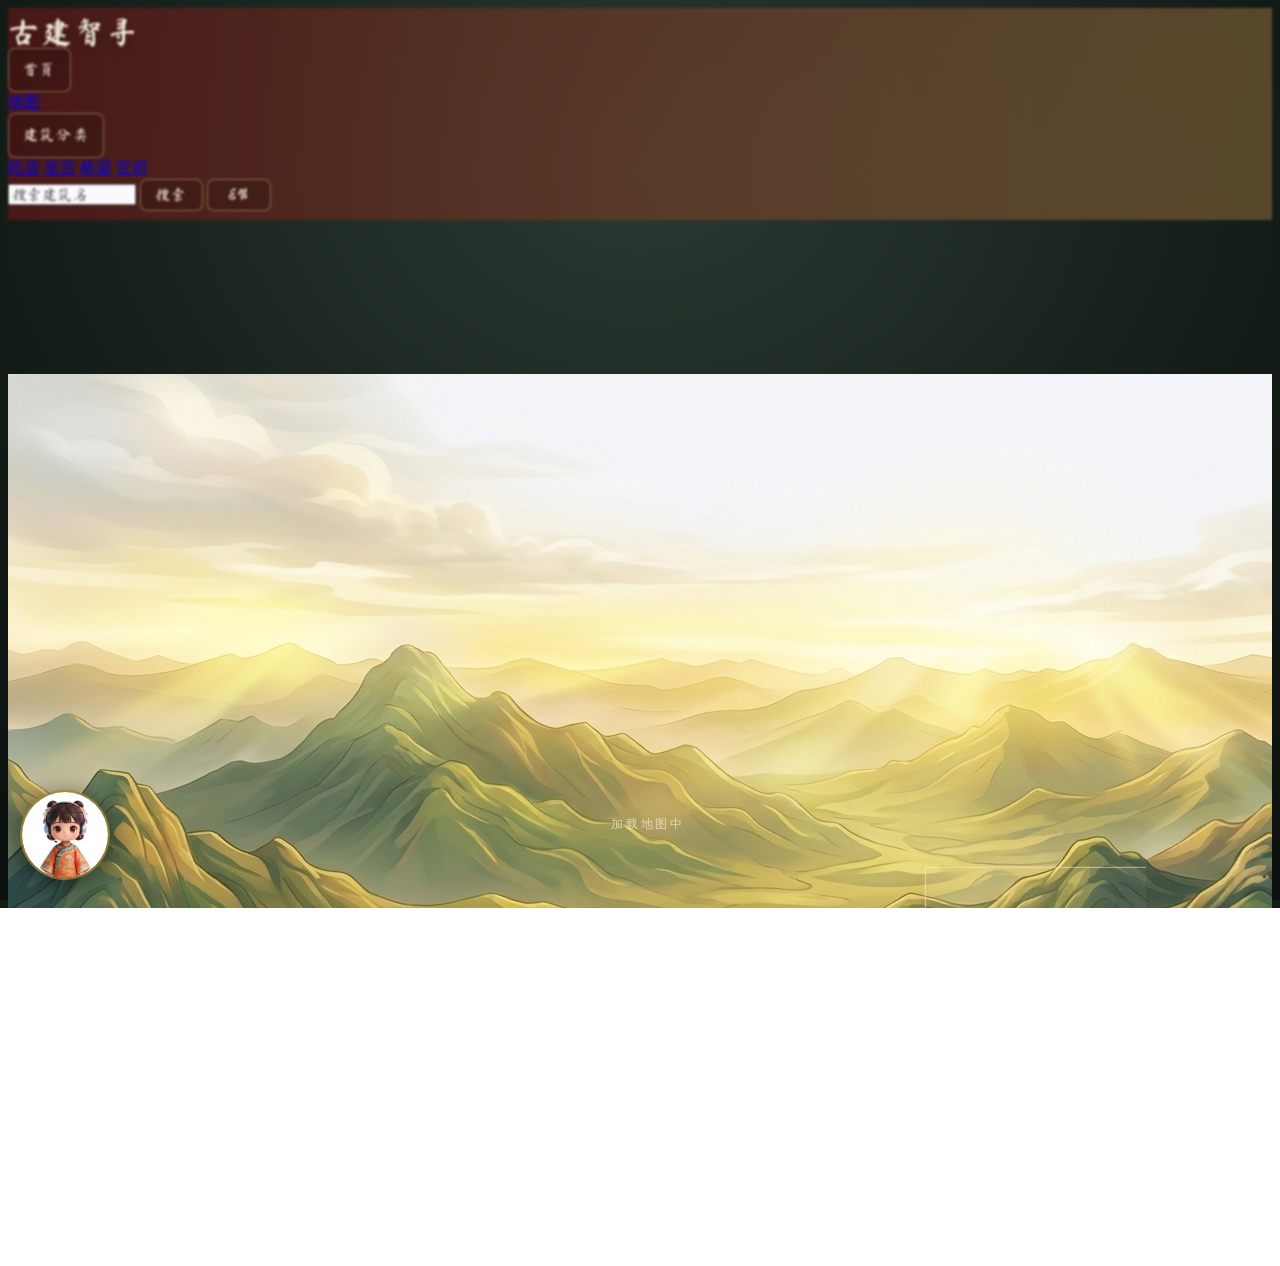
==== commit 6e2325dc: "南海十字线" ====
--- a/index.html
+++ b/index.html
@@ -161,20 +161,18 @@
         pointer-events: auto;
       }
 
-      /* 四川省热区：沿用现有定位，但视觉高亮与其他省份一致 */
+      /* 四川省热区：按底图 3448×1900 与 SVG 数据精确定位（X=1502.5, Y=1103） */
       .map-sichuan-overlay {
         position: absolute;
-        left: 50.2%;
-        top: 68%;
-        transform: translate(-50%, -50%)scale(0.66);
+        left: 43.5765661253%;
+        top: 58.0526315789%;
+        width: 11.0504640371%;
+        height: 19.8421052632%;
+        transform: none;
         /* 仍压在地图 SVG 之上，保证四川可点 */
         z-index: 6;
         box-sizing: border-box;
         pointer-events: none;
-        width: clamp(150px, 36vmin, 300px);
-        aspect-ratio: 452 / 376;
-        height: auto;
-        max-height: min(46vh, 320px);
       }
 
       .map-sichuan-overlay .map-sichuan-hit-svg {
@@ -267,7 +265,7 @@
         width: 100%;
         height: 100%;
         border-radius: 0;
-        overflow: hidden;
+        overflow: visible;
         outline: none;
         box-shadow: none;
         background: transparent;
@@ -287,24 +285,48 @@
         transform: translateZ(0);
       }
 
-      /* 地图与省份高亮、图标热区同层平移，避免只挪地图导致错位 */
+      /* 地图与省份高亮、图标热区同层，完整展示含南海十段线的全国范围 */
       .map-china-layer {
         position: absolute;
         inset: 0;
-        transform: translateY(-1.2vh);
+        display: flex;
+        align-items: flex-end;
+        justify-content: center;
         -webkit-backface-visibility: hidden;
         backface-visibility: hidden;
       }
 
+      .map-china-map-media {
+        position: relative;
+        flex: 0 0 auto;
+        line-height: 0;
+        overflow: hidden;
+      }
+
       #mapChinaMap {
+        position: absolute;
+        display: block !important;
+        max-width: none !important;
+        object-fit: fill !important;
+        object-position: left top !important;
         mix-blend-mode: normal;
         filter: brightness(1.04) saturate(1.02) contrast(1.02)
           drop-shadow(0 12px 40px rgba(20, 35, 25, 0.35));
-        object-fit: cover;
-        object-position: center 44%;
         -webkit-backface-visibility: hidden;
         backface-visibility: hidden;
         transform: translateZ(0);
+      }
+
+      /* 南海十字线岛礁附图外框：与底图同坐标系，仅突出右下角下方岛礁附图 */
+      .map-china-nanhai-frame {
+        position: absolute;
+        pointer-events: none;
+        z-index: 2;
+        box-sizing: border-box;
+        border: 1.5px solid rgba(255, 236, 195, 0.48);
+        border-radius: 3px;
+        background: rgba(255, 248, 230, 0.06);
+        box-shadow: 0 0 0 1px rgba(255, 255, 255, 0.1);
       }
 
       /* 左下角：浑天仪/罗盘线稿水印 */
@@ -504,10 +526,13 @@
                   onerror="this.onerror=null;this.src='https://cdn.jsdelivr.net/gh/shiyuan-1229/gujianzhu-web@main/assets/%E8%83%8C%E6%99%AF.png'"
                 />
               <div class="map-china-layer">
-                <div class="map-china-map-media absolute inset-0 z-[1]">
+                <div
+                  id="mapChinaMapMedia"
+                  class="map-china-map-media z-[1]"
+                >
                   <img
                     id="mapChinaMap"
-                    class="pointer-events-none absolute inset-0 z-0 h-full w-full select-none object-cover"
+                    class="pointer-events-none z-0 select-none"
                     src="./assets/index-map-china.png"
                     alt=""
                     decoding="async"
@@ -515,6 +540,7 @@
                     referrerpolicy="no-referrer"
                     onerror="this.onerror=null;this.src='https://cdn.jsdelivr.net/gh/shiyuan-1229/gujianzhu-web@main/assets/%E5%9C%B0%E5%9B%BE.png'"
                   />
+                  <div id="mapChinaNanhaiFrameLower" class="map-china-nanhai-frame" aria-hidden="true"></div>
                   <div id="chinaMapSvgAnchor" class="map-svg-overlay-anchor" aria-hidden="true">
                     <svg
                       id="chinaMapHotspotSvg"
@@ -533,6 +559,17 @@
                           d="M23.166 58.798L6.66602 65.798L0.666016 72.298L11.166 84.798L17.666 79.298H23.166H37.166L41.666 84.798H53.166L59.666 79.298L67.666 72.298H59.666V65.798L67.666 58.798H76.666H82.666L98.166 54.298H88.166L82.666 47.298V36.298L88.166 30.798H98.166V22.298H88.166H82.666L76.666 17.798L67.666 9.79803L59.666 0.798035L53.166 9.79803L59.666 17.798L53.166 22.298H41.666L37.166 17.798L26.666 26.798L29.166 41.798L37.166 47.298L23.166 58.798Z"
                         />
                       </g>
+                      <g class="map-hotspot-g" transform="translate(2096, 711.5)">
+                        <path
+                          class="map-hotspot-path"
+                          data-href="./list.html?province=河北省"
+                          data-name-zh="河北"
+                          data-name-en="Hebei Province"
+                          data-category="省份 · 燕赵"
+                          data-desc="河北环拱京畿，长城关隘、皇家陵寝与古城村镇类型齐全，体现北方防御体系与礼制空间的双重传统。"
+                          d="M0.5 268.149V295.649L35 301.649L50.5 285.649L70.5 252.649L93 225.149L117.5 216.149L131 202.649L123.5 186.149L104.5 174.649L76.5 166.649L59 153.649L50.5 114.649L76.5 62.1494L117.5 55.6494L167 81.6494V125.149L185 143.149L204.5 119.649L180 75.6494V62.1494L161.5 45.6494L150.5 24.1494L142.5 13.6494L131 0.649414L117.5 9.14941L104.5 24.1494L87 33.6494H70.5L59 38.1494L50.5 55.6494L35 75.6494L9 81.6494L20 105.149L9 119.649L20 134.649V153.649L9 166.649L0.5 186.149V202.649L9 233.149L0.5 268.149Z"
+                        />
+                      </g>
                       <g class="map-hotspot-g" transform="translate(1942.5, 1518)">
                         <path
                           class="map-hotspot-path"
@@ -566,11 +603,105 @@
                           d="M194.831 164.477H212.831V152.977L194.831 133.477L173.831 123.977V94.4772L194.831 86.4772L155.331 62.4772L124.831 20.4772L116.331 0.977173L88.3311 37.4772L68.8311 20.4772L47.8311 30.4772H31.3311V9.47717L0.831055 30.4772L31.3311 55.4772H47.8311L68.8311 72.4772L78.8311 86.4772L88.3311 94.4772L102.331 111.477L88.3311 123.977V164.477L102.331 187.977H116.331L124.831 201.977L138.831 187.977L155.331 201.977H173.831L194.831 164.477Z"
                         />
                       </g>
+                      <g class="map-hotspot-g" transform="translate(1800, 1193.5)">
+                        <path
+                          class="map-hotspot-path"
+                          data-href="./list.html?province=重庆市"
+                          data-name-zh="重庆市"
+                          data-name-en="Chongqing"
+                          data-category="省份 · 巴渝"
+                          data-desc="重庆山城临江而建，吊脚楼、码头街巷与崖壁聚落共同塑造立体城市肌理，巴渝民居因地制宜，空间层次鲜明。"
+                          d="M97.5503 0.706787L89.0503 11.2068L77.0503 24.2068L63.5503 39.7068L43.0503 54.2068L30.5503 70.7068L23.5503 87.2068L10.5503 99.2068V111.707L0.550293 126.707L6.55029 145.207L17.5503 150.207H30.5503L43.0503 159.707L58.0503 155.707L73.0503 134.207L89.0503 126.707V141.707L93.0503 155.707L103.05 171.207L117.55 195.207H132.05V181.707L124.05 171.207L132.05 155.707L124.05 141.707L117.55 126.707L103.05 108.207L110.55 99.2068L117.55 87.2068L132.05 82.2068L144.55 70.7068L161.05 63.2068V47.2068L149.05 36.2068L132.05 28.2068L117.55 17.2068L97.5503 0.706787Z"
+                        />
+                      </g>
+                      <g class="map-hotspot-g" transform="translate(1507, 1352)">
+                        <path
+                          class="map-hotspot-path"
+                          data-href="./list.html?province=云南省"
+                          data-name-zh="云南省"
+                          data-name-en="Yunnan Province"
+                          data-category="省份 · 滇地"
+                          data-desc="云南山川纵横、民族聚居，民居与寺庙建筑常结合高原气候与地方工艺，形成院落、木构与彩饰并重的多样风貌。"
+                          d="M36.5 69.2299L23.5 46.7299V26.2299H36.5L47.5 1.22986L65.5 41.2299L75.5 35.2299V10.2299L84 15.7299L99.5 61.2299L110 54.2299L148.5 135.23L171 129.73L204.5 116.73V79.2299L216.5 61.2299L228 35.2299L239.5 21.7299L244 46.7299H263.5L281.5 41.2299L287 46.7299L273.5 61.2299L259 69.2299H233.5L223 79.2299L233.5 105.73H254V116.73L244 137.73L254 157.23L259 170.23L254 195.23H269.5L273.5 206.73L287 218.73L293 213.73L314 218.73V232.73L302 247.23L287 259.23H273.5L254 278.73H233.5L216.5 272.23L198.5 278.73H179L152.5 303.23V344.73H142L120 319.73V330.23H106L84 310.73L65.5 303.23L56 278.73L42 247.23L36.5 213.73L0.5 225.23V184.73L13.5 170.23L36.5 137.73L42 97.2299L36.5 69.2299Z"
+                        />
+                      </g>
+                      <g class="map-hotspot-g" transform="translate(1744, 1330)">
+                        <path class="map-hotspot-path" data-href="./list.html?province=贵州省" data-name-zh="贵州省" data-name-en="Guizhou Province" data-category="省份 · 黔地" data-desc="贵州多山湿润，吊脚楼、石板寨与鼓楼风雨桥共同构成多民族聚落景观，建筑强调地形适应与木石工艺结合。" d="M43 200.895L34 209.895H23.5V181.895L19.5 159.895L23.5 143.895V128.395L0.5 116.395V99.8948L37 93.3948L53.5 80.3948V69.8948L61 64.3948V47.3948L71.5 53.8948L81 47.3948L95.5 43.3948V29.3948L123.5 17.8948L126.5 8.89478L139.5 0.894775V13.8948L148.5 29.3948L171 57.8948L182.5 64.3948L190.5 80.3948L177.5 89.3948L182.5 99.8948L190.5 109.895L182.5 133.395L190.5 151.395L182.5 156.895L171 168.895L160.5 174.895H148.5L139.5 187.895H126.5L118.5 174.895H107L95.5 187.895L82.5 194.895L76 209.895H61L43 200.895Z" />
+                      </g>
+                      <g class="map-hotspot-g" transform="translate(1783, 1470.5)">
+                        <path class="map-hotspot-path" data-href="./list.html?province=广西壮族自治区" data-name-zh="广西壮族自治区" data-name-en="Guangxi Zhuang Autonomous Region" data-category="省份 · 岭南西部" data-desc="广西喀斯特山水与多民族聚落相映，干栏式建筑、风雨桥与鼓楼体现了南方木构传统与山地生活智慧。" d="M132 207.572L157.5 215.572L194 182.572L209.5 164.572L223 140.072L226.5 117.572L242.5 107.572V94.5718L229.5 86.0718L236 80.0718L223 74.5718V59.0718L209.5 67.0718V49.5718L223 36.5718L226.5 26.5718L217.5 19.0718L214 6.07178L198 0.571777L176 21.5718L170.5 13.5718H157.5L151.5 21.5718L132 40.5718H116L109.5 49.5718L90 59.0718L76 40.5718L65 49.5718L47 59.0718L38 73.0718L16 74.5718L0.5 67.0718V74.5718L10.5 90.0718H22L42 94.5718V122.572L22 140.072L47 147.572L57.5 156.572L52 174.572L65 193.072L97.5 207.572H132Z" />
+                      </g>
+                      <g class="map-hotspot-g" transform="translate(1880, 1727)">
+                        <path class="map-hotspot-path" data-href="./list.html?province=海南省" data-name-zh="海南省" data-name-en="Hainan Province" data-category="省份 · 海岛" data-desc="海南四面环海，聚落与民居常结合热带气候、骑楼街区与侨乡文化，空间通风开敞、遮阳避雨特征鲜明。" d="M26.9088 91L51.9088 107H75.4088L88.4088 91L98.4088 81L121.909 79.5L114.409 66.5V46L129.409 37L107.909 31.5L102.409 24H114.409V18.5L102.409 13L88.4088 0.5H42.9088L32.4088 13L17.9088 24H26.9088V31.5L12.9088 37H1.90881L17.9088 46V66.5L12.9088 79.5H22.9088L26.9088 91Z" />
+                      </g>
+                      <g class="map-hotspot-g" transform="translate(1928.5, 1304)">
+                        <path class="map-hotspot-path" data-href="./list.html?province=湖南省" data-name-zh="湖南省" data-name-en="Hunan Province" data-category="省份 · 湘地" data-desc="湖南依山带水，书院、祠堂与民居兼具湖湘文脉与山地适应性，木构穿斗、封火墙与院落组合富有地域辨识度。" d="M106.159 231L89.1588 238.5H81.6588V222L71.6588 214L78.1588 208L86.1588 201L81.6588 187L86.1588 183L89.1588 174.5H75.6588V165.5H66.1588L59.1588 159H50.1588L30.1588 177.5L25.1588 168L11.1588 177.5L5.65881 155L11.1588 142V130.5L0.658813 117.5L11.1588 106L5.65881 90.5L11.1588 77L5.65881 63V51V38V29L25.1588 9.5L37.1588 17.5L43.6588 9.5L53.6588 0.5H67.1588H89.1588L106.159 17.5H116.659L123.159 9.5L134.659 18.5H141.159L151.659 9.5L159.659 38H172.659V51V69.5L151.659 106L159.659 123L164.659 142L172.659 150V168L181.159 177.5L172.659 201L164.659 206L151.659 201H141.159L128.159 214H112.659L106.159 231Z" />
+                      </g>
+                      <g class="map-hotspot-g" transform="translate(2112, 1364.5)">
+                        <path class="map-hotspot-path" data-href="./list.html?province=福建省" data-name-zh="福建省" data-name-en="Fujian Province" data-category="省份 · 闽地" data-desc="福建山海相依，土楼、宗祠与滨海聚落并存，夯土围合与木构穿斗体现了闽地建筑在防御、聚族与适应气候上的智慧。" d="M14.5 150.5L0.5 148V127.5L14.5 115.5L18.5 107.5V66.5L14.5 55V39L26 23.5L44.5 14.5L69.5 6.5L91.5 0.5H121H147.5L186.5 9.5L201.5 16.5L214.5 23.5L225.5 34L228.5 50.5L222.5 66.5V84.5V103.5L218.5 123.5L194 142L175 148L144.5 177L105.5 216L91.5 180L80.5 177L69.5 169.5L56.5 160L52 165V180L42 177L26 172.5H11.5L9 160L14.5 150.5Z" />
+                      </g>
+                      <g class="map-hotspot-g" transform="translate(1910, 1153)">
+                        <path class="map-hotspot-path" data-href="./list.html?province=湖北省" data-name-zh="湖北省" data-name-en="Hubei Province" data-category="省份 · 荆楚" data-desc="湖北位居长江中游，古城、书院与桥梁建筑类型丰富，荆楚地区建筑兼具水网环境适应与礼制空间传统。" d="M258.114 136.647L255.114 152.647L243.614 148.647L230.614 165.647H219.614L210.114 173.647H198.114L185.114 184.147L179.614 179.147L177.614 158.647L166.614 152.647L161.614 158.647L153.114 165.647L144.114 156.147L133.114 161.647L125.614 158.647L110.614 148.647L91.1135 145.147L77.1135 141.147L68.6135 145.147L57.1135 158.647L48.1135 152.647L37.6135 156.147L16.1135 176.647L12.6135 168.647L0.613525 145.147L16.1135 130.147L29.6135 119.647L45.1135 111.147L54.6135 104.647L58.6135 89.1472L37.6135 71.1472L33.6135 37.1472L54.6135 32.1472V21.6472L33.6135 3.64722V0.647217L45.1135 3.64722H58.6135H84.6135L96.1135 24.6472L110.614 37.1472L115.114 29.1472L121.614 21.6472L125.614 29.1472H173.114V21.6472H177.614L185.114 32.1472L193.614 43.1472L206.614 50.6472L198.114 55.1472L206.614 65.6472L215.614 71.1472L219.614 77.6472H230.614L236.114 89.1472L243.614 93.6472L258.114 100.647L255.114 107.647L249.114 119.647L258.114 136.647Z" />
+                      </g>
+                      <g class="map-hotspot-g" transform="translate(2088.5, 1299)">
+                        <path class="map-hotspot-path" data-href="./list.html?province=江西省" data-name-zh="江西省" data-name-en="Jiangxi Province" data-category="省份 · 赣地" data-desc="江西山水与书院文化深厚，白墙黛瓦、祠堂书院与古村落相互映照，赣派建筑在礼制与生活之间取得平衡。" d="M23.0759 176.5L18.5759 204.5L27.5759 184L36.0759 176.5V159.5V134.5V128L30.5759 115.5L36.0759 100.5L45.5759 89L61.5759 80L81.0759 73L105.076 63.5H168.076L154.576 41.5V35L163.576 26.5L135.576 22.5L128.076 5.5L115.076 22.5L105.076 16.5L110.576 0.5H105.076L98.5759 9.5L81.0759 16.5L72.5759 9.5L57.5759 22.5L40.5759 26.5L30.5759 32H23.0759L18.5759 41.5L23.0759 51.5L18.5759 76.5L0.575928 111.5L11.0759 128V144.5L18.5759 156V168L23.0759 176.5Z" />
+                      </g>
+                      <g class="map-hotspot-g" transform="translate(2249.5, 1228)">
+                        <path class="map-hotspot-path" data-href="./list.html?province=浙江省" data-name-zh="浙江省" data-name-en="Zhejiang Province" data-category="省份 · 江南东部" data-desc="浙江河港密布、商贸兴盛，古城街巷、廊桥与江南宅院共同塑造精巧细腻的空间气质，兼具山地与水乡特色。" d="M0.596436 112.293L13.5964 132.293L20.0964 136.793L50.0964 145.293L72.0964 153.293L90.5964 168.793L117.596 145.293L128.596 124.293L133.596 102.793L140.096 81.2933L127.096 65.7933L120.596 63.7933L97.0964 68.2933L88.0964 63.7933L90.5964 54.2933L99.5964 45.7933L109.596 39.2933L125.096 33.2933L131.096 24.2933L128.596 19.7933L133.596 9.79333V1.29333L128.596 6.79333H117.596L109.596 17.2933L99.5964 33.2933L88.0964 39.2933L75.5964 36.7933L64.5964 24.2933L53.0964 36.7933L41.5964 43.2933L46.0964 57.7933L32.0964 63.7933L24.5964 81.2933L13.5964 92.2933L0.596436 112.293Z" />
+                      </g>
+                      <g class="map-hotspot-g" transform="translate(1974.5, 1013)">
+                        <path class="map-hotspot-path" data-href="./list.html?province=河南省" data-name-zh="河南省" data-name-en="Henan Province" data-category="省份 · 中原" data-desc="河南位居中原腹地，宫殿、寺观、石窟与古城遗存丰厚，是中华礼制建筑与都城文明的重要承载地。" d="M0.5 86.6351V82.1351L14.5 72.1351L37 64.1351L41 57.1351L50 38.6351L62.5 36.1351L99.5 38.6351L109 31.1351L114.5 18.1351L124 0.635132L147.5 7.63513L159.5 5.13513L169 0.635132L177.5 13.1351V18.1351L156.5 41.1351V57.1351L164 60.6351L169 72.1351L177.5 82.1351H193.5L197.5 89.6351L207.5 98.6351H202L193.5 105.635L185.5 103.635L177.5 98.6351L172.5 103.635L177.5 118.135L172.5 127.135L159.5 144.135L153 146.635L159.5 153.635L164 168.135L169 174.135L182.5 180.135L185.5 192.135L182.5 201.135L169 213.635L156.5 210.635L147.5 206.135L138 195.635L147.5 192.135L141 185.135L127 174.135L117 158.635H109L103 165.635H66.5L62.5 163.135L56 158.635L44.5 168.135L30 156.135V144.135L19 138.135V127.135L0.5 86.6351Z" />
+                      </g>
+                      <g class="map-hotspot-g" transform="translate(1809, 862.5)">
+                        <path class="map-hotspot-path" data-href="./list.html?province=陕西省" data-name-zh="陕西省" data-name-en="Shaanxi Province" data-category="省份 · 关中" data-desc="陕西关中平原与陕北高原并存，帝都遗址、塔寺与窑洞民居交织，是中国古代都城与陵寝建筑的重要区域。" d="M0.5 281.066L4 276.566L25 270.066V244.066V235.566L16 224.066L31.5 221.566V208.066V193.066H45.5L54.5 182.066L45.5 178.566L42.5 173.566L62.5 169.566V163.066L51 159.066L69.5 151.566L82 139.066V142.066H91V135.066L82 124.566L59.5 115.566L51 105.566L62.5 99.566V87.066L69.5 84.066L87.5 87.066L100.5 84.066L109 67.066L118 44.566L135 26.566L146 11.066L161.5 0.56604L171 4.56604L182 11.066L161.5 56.066L168 92.066L155.5 115.566L161.5 182.066L155.5 199.566V217.566L161.5 230.566V249.066L179 286.066L146 290.066L138 281.066L126.5 286.066L129.5 297.566L149 318.566H135L126.5 323.066L129.5 357.566L100.5 335.566L87.5 328.566L72.5 335.566L59.5 323.066L45.5 318.566L42.5 307.566L31.5 302.566L13 311.566L0.5 302.566V281.066Z" />
+                      </g>
+                      <g class="map-hotspot-g" transform="translate(1771.5, 950.5)">
+                        <path class="map-hotspot-path" data-href="./list.html?province=宁夏回族自治区" data-name-zh="宁夏回族自治区" data-name-en="Ningxia Hui Autonomous Region" data-category="省份 · 塞上" data-desc="宁夏地处黄河上游，清真寺、夯土聚落与灌溉绿洲共生，建筑兼具西北防护需求与回族文化特色。" d="M7.5 4.52234L12 1.02234V9.52234L21.5 16.5223L35 22.0223L49.5 25.5223L55 33.5223L49.5 50.0223L55 54.5223L69 70.0223L65.5 87.0223H55L41 93.5223L21.5 70.0223V54.5223L18 43.5223V33.5223L12 22.0223L0.5 13.0223V4.52234H7.5Z" />
+                      </g>
+                      <g class="map-hotspot-g" transform="translate(1346.5, 708)">
+                        <path class="map-hotspot-path" data-href="./list.html?province=甘肃省" data-name-zh="甘肃" data-name-en="Gansu Province" data-category="省份 · 河西陇原" data-desc="甘肃地跨陇中与河西走廊，关隘城堡、石窟寺院与夯土聚落沿丝路展开，建筑风貌兼具交通要冲与多元文化交汇特征。" d="M45.5295 151L7.02954 156.5L0.529541 125.5L3.52954 120.5L7.02954 98H18.5295L35.0295 82.5L49.0295 56.5L79.0295 42H97.0295L117.03 28.5L126.03 0.5H158.03L182.03 52L154.53 56.5L133.53 70.5H105.53L97.0295 56.5L79.0295 52L68.5295 70.5L49.0295 98L31.0295 120.5H49.0295V137H79.0295L84.5295 143H105.53L149.53 136H175.03L178.03 131L201.53 120.5L194.53 98L214.53 89L253.53 82.5V94L238.53 127.5L253.53 137L281.53 151L290.03 178L317.53 186.5L324.53 178L332.03 166.5H364.53L383.53 151L395.53 156.5L402.03 169.5L383.53 190L369.03 212L375.53 231.5L399.03 251L420.03 247.5L416.53 257L433.53 267.5V282L439.03 299V313L464.03 342.5L478.03 338.5L495.53 329L501.53 309.5L481.53 290.5L485.53 287V271.5L505.03 261.5L517.53 273.5L538.53 290.5L520.03 306L509.53 313L520.03 323H509.53L501.53 329L509.53 338.5L505.03 342.5H490.53L485.53 347V357.5L490.53 369L471.03 375V380.5L478.03 389V397L475.53 425H464.03L457.03 436.5L451.53 450.5L439.03 458L425.03 468.5L416.53 464.5V454.5L409.03 436.5L399.03 422L383.53 413L369.03 406.5V393L359.03 389L340.53 393L324.53 403V413V429L306.03 441.5L309.03 422L290.03 413L281.53 393L306.03 399.5L329.03 393L332.03 380.5L317.53 369L329.03 362L336.03 347L347.53 338.5L359.03 318.5V299L353.03 290.5L347.53 271.5V261.5L336.03 247.5L314.53 226H301.03L266.53 195L253.53 202.5L214.53 170.5L201.53 166.5L182.03 178L158.03 161L140.03 156.5V161V195L117.03 181.5L79.0295 156.5L45.5295 151Z" />
+                      </g>
+                      <g class="map-hotspot-g" transform="translate(1223, 865.5)">
+                        <path class="map-hotspot-path" data-href="./list.html?province=青海省" data-name-zh="青海省" data-name-en="Qinghai Province" data-category="省份 · 高原" data-desc="青海高原辽阔，寺院、城堡式聚落与高原民居顺应气候与地形，展现出厚重、朴实而富宗教气息的空间特征。" d="M0.880371 155.515L11.8804 166.015L4.88037 194.015L31.8804 189.015L43.3804 194.015V216.015H49.3804V249.515L67.3804 244.015L80.3804 255.515L83.8804 289.515L144.88 311.015L167.88 304.515L181.38 308.015L206.38 322.515L224.38 351.015L244.38 344.015L254.88 355.015L261.88 338.015L275.38 334.015V322.515L278.38 308.015L270.38 281.015L282.88 274.515L275.38 260.015V244.015L295.88 232.515L327.38 244.015L339.88 274.515L364.38 294.015H376.88L387.38 311.015H401.38L412.38 284.515L428.38 281.015V264.015H410.88L401.38 254.015L392.88 232.515L401.38 228.515H410.88L436.88 237.015L449.88 228.515L436.88 216.015V207.515L449.88 200.015L456.38 185.515L465.38 172.015L475.38 147.515L472.88 137.015L465.38 120.515V106.015L436.88 74.5148H421.38L392.88 51.5148H371.38L327.38 16.5148L304.38 26.5148L270.38 11.0148V33.0148L261.88 45.0148L244.38 33.0148L206.38 11.0148L171.38 0.514771L118.88 11.0148L33.8804 37.5148L43.3804 59.0148L39.3804 67.5148L62.3804 83.0148L71.8804 106.015L53.3804 116.015L62.3804 143.515L49.3804 155.515L26.8804 143.515L11.8804 150.515L0.880371 155.515Z" />
+                      </g>
+                      <g class="map-hotspot-g" transform="translate(2139.5, 1081)">
+                        <path class="map-hotspot-path" data-href="./list.html?province=安徽省" data-name-zh="安徽省" data-name-en="Anhui Province" data-category="省份 · 徽州" data-desc="安徽南北风貌差异鲜明，徽派民居以白墙黛瓦、马头墙和精细木石砖雕著称，是中国传统民居的重要代表。" d="M100.556 234.381L116.056 239.381L132.056 220.881L137.056 203.881L146.556 200.881V188.881L154.556 175.881L146.556 166.381H132.056L125.056 154.881L120.556 147.881L116.056 134.881V98.381L125.056 91.881V83.881L114.056 69.881L108.056 71.881L100.556 64.881V58.881V45.881H90.5557L80.0557 35.881L69.5557 28.381L55.5557 18.881L43.0557 0.880981L36.5557 10.381L39.5557 18.881L52.0557 28.381V38.381L43.0557 45.881L26.0557 49.881L17.5557 38.381V49.881L13.0557 64.881L0.555664 79.881L6.05566 98.381L22.5557 102.381L36.5557 98.381L26.0557 114.881V134.881L10.0557 147.881V154.881L26.0557 159.881L36.5557 175.881L26.0557 188.881L32.5557 203.881V228.881L48.0557 211.881L61.5557 214.881L66.5557 228.881L77.5557 214.881L90.5557 234.381H100.556Z" />
+                      </g>
+                      <g class="map-hotspot-g" transform="translate(2135, 919)">
+                        <path class="map-hotspot-path" data-href="./list.html?province=山东省" data-name-zh="山东省" data-name-en="Shandong Province" data-category="省份 · 齐鲁" data-desc="山东兼具齐鲁礼乐传统与海岱山川格局，府城、祠庙、书院与海防建筑丰富，承载深厚的儒家文化空间。" d="M19.6213 168.641H34.6213L45.6213 155.641L62.1213 147.641L71.6213 150.641L74.6213 164.141L94.1213 169.641L100.621 161.641H110.121L116.621 168.641L139.121 140.641H152.621L155.621 135.141L178.121 105.141L198.621 84.1409L229.621 64.1409L253.121 57.6409L269.121 50.6409L272.121 35.6409L262.121 29.6409H238.121L213.121 19.1409H202.621L182.121 35.6409L163.121 54.6409L149.621 50.6409L138.121 29.6409L139.121 9.64087L127.121 6.14087H110.121L96.6213 0.640869L91.1213 12.1409L76.1213 15.1409H67.1213L57.1213 27.1409L34.6213 54.6409L11.6213 88.1409L25.6213 102.141L34.6213 98.1409V105.141L19.6213 110.141L16.6213 119.641L4.62134 135.141L0.621338 147.641L8.62134 150.641L19.6213 168.641Z" />
+                      </g>
+                      <g class="map-hotspot-g" transform="translate(2382.5, 1217)">
+                        <path class="map-hotspot-path" data-href="./list.html?province=上海市" data-name-zh="上海市" data-name-en="Shanghai" data-category="省份 · 江海都会" data-desc="上海地处江海交汇，近代里弄、石库门与开埠建筑并存，展现传统民居向近现代都市建筑转型的独特面貌。" d="M13.0977 6.97449L10.0977 0.974487L3.09766 10.9745L5.09766 20.9745L0.597656 30.9745L5.09766 35.4745L13.0977 30.9745L23.0977 25.9745L26.5977 20.9745L18.0977 13.4745L13.0977 6.97449Z" />
+                      </g>
+                      <g class="map-hotspot-g" transform="translate(2279, 688.5)">
+                        <path class="map-hotspot-path" data-href="./list.html?province=辽宁省" data-name-zh="辽宁省" data-name-en="Liaoning Province" data-category="省份 · 辽东" data-desc="辽宁连接关内外，清代宫苑、城垣与东北民居类型并存，建筑形态兼具北方秩序与边疆开拓特征。" d="M21.1326 122L28.6326 135L43.6326 131L55.6326 109L67.1326 92V98.5L63.6326 116H117.133L87.6326 160.5V175.5L78.6326 195.5L149.133 150.5L188.133 141.5L197.633 125.5L201.633 116L193.633 92V66L208.633 55.5L182.633 41.5L188.133 38.5L197.633 27.5L174.633 20L158.133 0.5H103.633L87.6326 20L63.6326 27.5L67.1326 35L37.6326 62L18.1326 35L11.1326 55.5L18.1326 62L14.1326 72L4.63257 92L0.632568 102L14.1326 109L21.1326 122Z" />
+                      </g>
+                      <g class="map-hotspot-g" transform="translate(648, 393.5)">
+                        <path class="map-hotspot-path" data-href="./list.html?province=新疆维吾尔自治区" data-name-zh="新疆维吾尔自治区" data-name-en="Xinjiang Uygur Autonomous Region" data-category="省份 · 西域" data-desc="新疆地域辽阔，绿洲城镇、清真寺与夯土街巷深受丝路文明影响，建筑风貌兼具防风避暑与商旅交流特征。" d="M26.5936 502.116L12.5936 488.616L0.593628 470.116L12.5936 451.116L41.0936 423.616L75.5936 408.616L87.0936 415.616H102.594L113.594 398.116L137.594 386.616H164.094L179.094 367.116L215.594 344.616L245.094 323.116L259.094 290.116L253.094 259.616L238.594 206.116L272.594 197.616L313.594 182.116L334.094 132.616L351.094 96.1158L364.594 109.116H392.094L424.094 113.616L433.594 109.116V80.1158L424.094 58.6158L438.094 46.6158L469.094 31.1158L479.094 11.6158L500.094 0.615845L556.594 58.6158H576.094L599.594 80.1158L615.594 109.116L629.594 136.116L615.594 177.116L635.594 197.616L726.594 209.616L754.594 231.616L781.594 241.116L805.594 287.616L818.594 311.616L805.594 343.116L788.094 348.616L764.094 358.116L742.594 363.116L733.594 382.616L718.594 401.616L702.094 406.616L696.094 427.116L690.594 439.116L696.094 473.616L599.594 507.616L611.594 525.616L607.594 544.116L629.594 558.116L635.594 576.116L619.094 587.616L629.594 605.616L625.594 615.616L599.594 605.616L578.594 615.616L569.594 610.616L556.094 605.616L521.594 600.616L472.594 610.616L447.594 633.616H387.094V642.616L354.094 647.616L329.594 633.616H318.094L291.094 653.616L272.594 647.616L243.094 653.616L224.594 684.116L198.594 693.116L174.094 679.116L169.094 653.616L160.594 647.616L132.094 633.616L94.0936 624.116V605.616L75.5936 578.116L45.0936 569.616L51.0936 557.116L55.5936 531.616L51.0936 512.116L26.5936 502.116Z" />
+                      </g>
+                      <g class="map-hotspot-g" transform="translate(827, 1002.5)">
+                        <path class="map-hotspot-path" data-href="./list.html?province=西藏自治区" data-name-zh="西藏自治区" data-name-en="Xizang Autonomous Region" data-category="省份 · 雪域" data-desc="西藏高寒高海拔，宫殿、寺院与碉房依山就势，厚墙小窗与鲜明色彩共同回应高原环境与宗教生活。" d="M12 98.5098L22.5 89.5098L51.5 78.5098L67 55.0098L93.5 44.5098L110 55.0098L128 44.5098L141.5 33.0098L162.5 44.5098H184.5L216 33.0098L272 28.0098L291 11.0098L322.5 0.509766L368.5 6.00977L390.5 11.0098V20.0098L395.5 33.0098L390.5 55.0098L399.5 62.0098H431V78.5098L441 82.5098V115.01H461L470 124.51L480.5 159.51L544 181.51L572 175.51L598 192.51L604 214.01L625.5 220.01L638 214.01L660.5 224.51V205.01L676 199.01L685 186.01L705 205.01L719.5 235.01V252.01L728.5 269.01L724.5 314.51L719.5 345.01L705 365.51L694.5 378.51L685 365.51L668.5 386.51L660.5 378.51L618.5 365.51L598 378.51L537.5 426.01H488.5L470 386.51L431 372.51H390.5L380 410.01H368.5V372.51L361.5 365.51L342.5 386.51H322.5L265.5 378.51L248.5 359.01L179.5 314.51L141.5 284.51L116.5 268.01L93.5 284.51L59 263.01L0.5 217.01V172.51L22.5 157.01V137.51L12 109.01V98.5098Z" />
+                      </g>
+                      <g class="map-hotspot-g" transform="translate(1513.5, 201.5)">
+                        <path class="map-hotspot-path" data-href="./list.html?province=内蒙古自治区" data-name-zh="内蒙古自治区" data-name-en="Inner Mongolia Autonomous Region" data-category="省份 · 草原" data-desc="内蒙古横跨北疆，草原聚落、召庙与边塞城镇并存，建筑在广袤气候条件下形成开阔、厚实的地域特征。" d="M22.2384 570L0.738403 507.5L46.7384 514L72.7384 509.5L144.738 519L210.738 549.5L249.238 553L262.738 560.5L316.238 533L398.738 509.5L469.238 492L477.738 480.5L504.238 464.5L514.738 453.5L509.738 444.5L497.238 426L514.738 399L529.238 393L557.738 409H584.238L601.238 393L617.238 376.5H646.738L664.738 364L683.738 341.5L699.738 334L716.738 332L752.238 314.5L790.238 325L797.238 310.5V294L771.738 272.5L735.238 246.5L702.238 262L687.238 252.5L664.738 257L644.238 262V252.5L652.738 229L664.738 205L676.738 182.5L692.238 169L712.738 173L735.238 169L764.238 158L771.738 148L781.738 128L790.238 107.5L804.738 83L820.238 66.5L825.738 52.5L820.238 38L804.738 26L816.738 15.5L837.738 0.5H853.738L858.238 9L845.238 30.5L861.238 46.5L878.738 42L890.238 59.5L896.238 75.5L912.738 99.5H929.238H957.238L987.238 83L1006.24 119L982.738 161L987.238 182.5L975.738 195L960.238 229H946.238L920.238 252.5L886.738 282L896.238 300L924.738 310.5L912.738 325V332L890.238 341.5L853.738 349.5L858.238 364L875.238 374.5L868.738 393L875.238 409L890.238 434.5L907.238 420.5L920.238 434.5L912.738 461.5L929.238 468.5L920.238 480L868.738 483L858.238 493L831.238 505.5L824.738 519L805.238 537.5L782.738 513L767.738 545L777.738 554L771.738 562H761.738L737.238 537.5L740.738 527L734.238 523L712.738 499L689.738 513L676.238 534H661.238L648.738 541.5L641.738 534L629.738 554L576.238 576.5L584.238 597.5L537.238 611L504.238 625.5L497.238 646L479.738 667.5L468.238 655.5H454.738L426.738 679L388.238 740L370.738 735.5L355.738 740L351.738 727.5H359.238L342.238 716L351.738 710.5L342.238 701.5L345.238 694.5L342.238 685.5L338.738 679L345.238 673L333.238 667.5L342.238 662.5L333.238 650H342.238L316.238 633.5V615.5L307.738 629L292.738 650V655.5L286.738 662.5L292.738 667.5L286.738 679V685.5L280.238 694.5L286.738 698.5L280.238 710.5L286.738 716L274.238 727.5L280.238 735.5L266.238 745L237.238 749.5L210.738 727.5L220.238 705L243.738 685.5V662.5L220.238 650L188.238 667.5L156.738 662.5L148.738 685.5L130.238 673L122.238 655.5L83.2384 629L94.2384 606V585H56.7384L22.2384 596V570Z" />
+                      </g>
+                      <g class="map-hotspot-g" transform="translate(2374, 532.5)">
+                        <path class="map-hotspot-path" data-href="./list.html?province=吉林省" data-name-zh="吉林省" data-name-en="Jilin Province" data-category="省份 · 东北" data-desc="吉林地跨山地与平原，长白山周边聚落、关东民居与近代城市遗存并存，建筑风貌质朴而适应寒冷环境。" d="M142.229 252.016L113.729 272.516L104.729 232.016L113.729 221.516L120.229 207.516L104.729 200.516V163.516L89.7285 136.016L64.7285 124.516V111.016V99.0162L54.7285 86.5162H25.7285L21.7285 57.0162V40.5162L1.22852 20.5162H18.7285L58.2285 0.516235L84.2285 4.01624L79.7285 16.0162L113.729 34.0162L138.729 40.5162L142.229 26.0162L174.229 20.5162L200.229 29.5162V49.0162L196.729 65.5162L216.229 99.0162L232.229 107.516L245.229 86.5162L249.229 107.516L271.729 128.516L287.229 111.016L308.229 107.516L312.229 99.0162V119.516L308.229 147.516L291.229 171.516L263.229 190.016L241.229 200.516L245.229 215.516L227.229 221.516L196.729 207.516H188.729L162.729 238.516L142.229 252.016Z" />
+                      </g>
+                      <g class="map-hotspot-g" transform="translate(2366.5, 193)">
+                        <path class="map-hotspot-path" data-href="./list.html?province=黑龙江省" data-name-zh="黑龙江省" data-name-en="Heilongjiang Province" data-category="省份 · 北疆" data-desc="黑龙江地处中国最北，寒地聚落、边境城镇与近现代工业遗存并见，建筑重视保温、防雪与边疆交通联系。" d="M11.5552 17.5044L5.05518 8.00436L11.5552 3.50436L77.5552 0.504364L111.555 14.0044L137.555 17.5044L164.555 42.0044L195.055 93.0044L204.055 82.5044L208.555 61.5044L211.555 79.0044L231.055 99.0044L226.055 105.504L235.055 111.004L231.055 116.004L235.055 120.504V127.004L240.055 132.004L235.055 141.004L243.555 145.004L240.055 152.004V160.504L248.555 167.004L243.555 179.004L284.055 194.004L296.555 205.504L325.055 219.004L330.055 244.504L347.555 269.004L369.055 274.504L395.555 266.004L431.055 249.004L472.555 237.004L465.555 249.004V274.504L450.555 290.504L446.055 321.504L408.555 393.504L395.555 388.004L379.555 393.504L369.055 358.004L360.055 393.504L351.555 397.504V413.504L325.055 442.504V426.004L313.555 442.504H296.555L276.555 459.004L266.555 451.504L258.055 422.504L248.555 417.504L235.055 438.504L226.055 426.004L211.555 400.504L208.555 365.504L182.555 358.004H157.555L137.555 372.004L94.5552 354.004V348.004L90.5552 338.504L73.5552 334.004L77.5552 316.004L51.0552 309.004L41.0552 290.504L51.0552 282.004L70.0552 269.004L90.5552 249.004L103.055 241.504L108.555 257.504L111.555 252.504L124.055 215.004L137.555 201.504V171.004L161.055 127.004V116.004L134.055 86.0044L108.555 102.004L90.5552 99.0044L61.0552 102.004L46.0552 79.0044L51.0552 68.0044L33.5552 46.5044H5.05518L0.555176 33.5044L11.5552 17.5044Z" />
+                      </g>
+                      <g class="map-hotspot-g" transform="translate(2209, 862.5)">
+                        <path class="map-hotspot-path" data-href="./list.html?province=天津市" data-name-zh="天津市" data-name-en="Tianjin" data-category="省份 · 河海要津" data-desc="天津因漕运而兴，府城、会馆与近代街区并存，建筑体现运河节点城市与近现代工商业口岸的叠加特征。" d="M6.57788 7.59131L15.5779 0.591309L29.0779 7.59131V16.0913L21.0779 33.5913L6.57788 28.5913L0.577881 16.0913L6.57788 7.59131Z" />
+                      </g>
+                      <g class="map-hotspot-g" transform="translate(2313, 1509)">
+                        <path class="map-hotspot-path" data-href="./list.html?province=台湾省" data-name-zh="台湾省" data-name-en="Taiwan" data-category="省份 · 海岛东南" data-desc="台湾传统聚落融合闽南、客家与海洋文化，红砖民居、街屋与宗祠建筑在防台风与适应湿热气候中形成鲜明特色。" d="M0.605225 125.108L5.10522 90.1083L0.605225 80.1083L11.1052 70.6083V61.6083L5.10522 48.6083L24.6052 40.1083L19.6052 27.6083L38.1052 17.6083L46.6052 0.608276L65.1052 6.60828V17.6083L84.6052 27.6083L75.1052 40.1083L94.1052 48.6083L84.6052 56.6083V70.6083L94.1052 90.1083L70.1052 99.6083L65.1052 109.108L38.1052 157.108L19.6052 163.108L0.605225 125.108Z" />
+                      </g>
                     </svg>
+                    <!-- 省份交互热区容器（含四川补充热区），与底图锚点同坐标系 -->
+                    <div id="mapHotspots" class="absolute inset-0 z-[4]"></div>
                   </div>
                 </div>
-                <!-- 省份交互热区容器（含四川补充热区），悬停预览 / 点击跳转 -->
-                <div id="mapHotspots" class="absolute inset-0 z-[4]"></div>
               </div>
               <div id="mapStatus" class="pointer-events-none absolute inset-0 z-[5] flex items-center justify-center text-white/75 opacity-0">
                   <div>加载地图中</div>
@@ -629,6 +760,7 @@
     <script src="https://cdn.jsdelivr.net/npm/gsap@3/dist/ScrollTrigger.min.js"></script>
     <script src="./js/site-lang.js"></script>
     <script src="./js/map-svg-hotspots.js"></script>
+    <script src="./js/index-china-map-fit.js?v=20260621c"></script>
 
     <script>
       // 全局：确保字体渲染更细腻
@@ -683,6 +815,32 @@
         江苏: "Jiangsu",
         四川: "Sichuan",
         广东: "Guangdong",
+        河北: "Hebei",
+        天津: "Tianjin",
+        辽宁: "Liaoning",
+        吉林: "Jilin",
+        黑龙江: "Heilongjiang",
+        内蒙古自治区: "Inner Mongolia",
+        山东: "Shandong",
+        河南: "Henan",
+        陕西: "Shaanxi",
+        宁夏回族自治区: "Ningxia",
+        青海: "Qinghai",
+        新疆维吾尔自治区: "Xinjiang",
+        西藏自治区: "Xizang",
+        安徽: "Anhui",
+        浙江: "Zhejiang",
+        上海: "Shanghai",
+        江西: "Jiangxi",
+        湖北: "Hubei",
+        湖南: "Hunan",
+        福建: "Fujian",
+        重庆: "Chongqing",
+        云南: "Yunnan",
+        贵州: "Guizhou",
+        广西壮族自治区: "Guangxi",
+        海南: "Hainan",
+        台湾: "Taiwan",
       };
       const BUILDING_NAME_EN = {
         "北京故宫": "Forbidden City, Beijing",
@@ -1012,12 +1170,11 @@
 
       const BUILDING_IMAGE_MAP = {
         "北京故宫": [
-          "https://upload.wikimedia.org/wikipedia/commons/thumb/0/0d/Hall_of_Supreme_Harmony_%28Taihe_Dian%29_Forbidden_City_Beijing.jpg/1200px-Hall_of_Supreme_Harmony_%28Taihe_Dian%29_Forbidden_City_Beijing.jpg",
-          "https://upload.wikimedia.org/wikipedia/commons/thumb/a/a6/Forbidden_City_Beijing_Shenwumen.jpg/1200px-Forbidden_City_Beijing_Shenwumen.jpg",
-          "https://upload.wikimedia.org/wikipedia/commons/thumb/7/7e/Palace_Museum%2C_Beijing.jpg/1200px-Palace_Museum%2C_Beijing.jpg"
+          "./assets/gugong-hero-1.png",
+          "./assets/gugong-hero-5.png"
         ],
         "北京四合院": ["https://images.unsplash.com/photo-1547981609-4b6bfe67ca0b?w=1200"],
-        "卢沟桥": ["https://upload.wikimedia.org/wikipedia/commons/thumb/3/3c/Marco_Polo_Bridge_1.jpg/1200px-Marco_Polo_Bridge_1.jpg"],
+        "卢沟桥": ["./assets/lugou-carousel-1.png"],
         "颐和园": ["https://upload.wikimedia.org/wikipedia/commons/thumb/0/0a/Summer_Palace_Beijing_2019.jpg/1200px-Summer_Palace_Beijing_2019.jpg"],
         "乔家大院": [
           "https://upload.wikimedia.org/wikipedia/commons/thumb/8/8e/Qiao_Family_Compound_2013.jpg/1200px-Qiao_Family_Compound_2013.jpg",
@@ -1063,25 +1220,80 @@
       // 约定：如“第134张”按 [1,3,4] 处理；如你想改为 [134]，只改这里即可
       const LOCAL_IMAGE_RULES = {
         "陈家祠": {
-          baseDir: "古建筑/计算机大赛-景点图片/广东省/陈家祠",
-          picks: [1, 3, 4]
+          baseDir: "assets/chen",
+          picks: [1, 2, 3]
         },
         "乔家大院": {
-          baseDir: "古建筑/计算机大赛-景点图片/山西省/乔家大院",
-          picks: [1, 2, 7]
+          baseDir: "assets/qiao",
+          picks: [1, 2, 3]
         },
         "阆中古城民居": {
-          baseDir: "古建筑/计算机大赛-景点图片/四川省/阆中古城民居",
-          picks: [1, 2, 4]
-        },
-        "北京故宫": {
-          baseDir: "古建筑/计算机大赛-景点图片/北京市/北京故宫",
-          picks: [2, 5, 8]
+          baseDir: "assets/langzhong",
+          picks: [1, 2, 3]
         },
         "淮安府衙": {
-          baseDir: "古建筑/计算机设计网页供图",
-          picks: [1, 2, 4]
+          baseDir: "assets/huaian",
+          picks: [1, 2, 3]
         }
+      };
+
+      // 省份弹卡代表建筑的本地图片兜底（避免外链失效导致黑屏）
+      const SPOTLIGHT_LOCAL_IMAGE_MAP = {
+        "北京故宫": "./assets/gugong-hero-1.png",
+        "乔家大院": "./assets/qiao-hero.png",
+        "淮安府衙": "./assets/huaian-hero.png",
+        "阆中古城民居": "./assets/langzhong-hero.png",
+        "陈家祠": "./assets/chen-hero.png",
+        "燕赵古建": "./assets/gugong-hero-5.png",
+        "玉皇阁": "./assets/hebei-yuhuangge.png",
+        "河西陇原": "./assets/luding-hero.png",
+        "嘉峪关": "./assets/gansu-jiayuguan.png",
+        "河海津门": "./assets/baodai-hero.png",
+        "辽东古建": "./assets/pingyao-hero.png",
+        "关东聚落": "./assets/zhouzhuang-hero.png",
+        "伪满皇宫": "./assets/jilin-weiman-huanggong.png",
+        "寒地建筑": "./assets/langzhong-hero.png",
+        "五教道德院": "./assets/heilongjiang-wujiao-daodeyuan.png",
+        "草原营造": "./assets/longnao-hero.png",
+        "喀喇沁亲王府": "./assets/neimenggu-kalaqin-qinwangfu.png",
+        "齐鲁古建": "./assets/huozhou-hero.png",
+        "青州古城": "./assets/shandong-qingzhou-gucheng.png",
+        "中原古建": "./assets/qiao-hero.png",
+        "应天门": "./assets/henan-yingtianmen.png",
+        "关中古建": "./assets/yuzao-hero.png",
+        "秦王宫": "./assets/shaanxi-qinwanggong.png",
+        "塞上营造": "./assets/luding-hero.png",
+        "玉皇阁": "./assets/ningxia-yuhuangge.png",
+        "高原建筑": "./assets/longnao-hero.png",
+        "丹噶尔古城": "./assets/qinghai-dangaer-gucheng.png",
+        "西域古建": "./assets/xinjiang-mosque-card.png",
+        "约特干故城": "./assets/xinjiang-yuetegan-gucheng.png",
+        "雪域寺院": "./assets/xizang-xueyu-siyuan.png",
+        "徽派古建": "./assets/zhouzhuang-hero.png",
+        "江南宅院": "./assets/zhouzhuang-hero.png",
+        "花戏楼": "./assets/anhui-huaxilou.png",
+        "东阳卢宅": "./assets/zhejiang-dongyang-luzhai.png",
+        "海派里弄": "./assets/chen-hero.png",
+        "赣派聚落": "./assets/kaiping-hero.png",
+        "滕王阁": "./assets/jiangxi-tengwangge.png",
+        "荆楚古建": "./assets/huaian-hero.png",
+        "黄鹤楼": "./assets/hubei-huanghelou.png",
+        "湖湘建筑": "./assets/qiao-hero.png",
+        "凤凰古城": "./assets/hunan-fenghuang-gucheng.png",
+        "闽地土楼": "./assets/kaiping-hero.png",
+        "福建土楼": "./assets/fujian-tulou.png",
+        "巴渝吊脚楼": "./assets/langzhong-hero.png",
+        "石宝寨": "./assets/chongqing-shibaozhai.png",
+        "滇地古建": "./assets/chen-hero.png",
+        "双龙桥": "./assets/yunnan-shuanglongqiao.png",
+        "山地聚落": "./assets/yuzao-hero.png",
+        "沱江吊脚楼": "./assets/guizhou-tuojiang-diaojiaolou.png",
+        "风雨桥楼": "./assets/guangji-hero.png",
+        "风雨桥": "./assets/guangxi-fengyuqiao.png",
+        "海岛民居": "./assets/zhouzhuang-hero.png",
+        "罗驿古村": "./assets/hainan-luoyi-gucun.png",
+        "闽南街屋": "./assets/chen-hero.png",
+        "竹堑城": "./assets/taiwan-zhuqiancheng.png",
       };
 
       const LOCAL_IMAGE_EXTS = ["jpg", "jpeg", "png", "webp", "JPG", "JPEG", "PNG", "WEBP"];
@@ -1101,30 +1313,25 @@
         
         // 实际的图片文件路径映射
         const actualImagePaths = {
-          "古建筑/计算机大赛-景点图片/广东省/陈家祠": {
-            1: "古建筑/计算机大赛-景点图片/广东省/陈家祠/fO7fabr9A.jpeg",
-            3: "古建筑/计算机大赛-景点图片/广东省/陈家祠/fO7fT1Iov.jpeg",
-            4: "古建筑/计算机大赛-景点图片/广东省/陈家祠/fO7fvmuIe.jpeg"
+          "assets/chen": {
+            1: "./assets/chen-hero.png",
+            2: "./assets/chen-paper-1.png",
+            3: "./assets/chen-paper-2.png"
           },
-          "古建筑/计算机大赛-景点图片/山西省/乔家大院": {
-            1: "古建筑/计算机大赛-景点图片/山西省/乔家大院/image_1774528720101.jpg",
-            2: "古建筑/计算机大赛-景点图片/山西省/乔家大院/image_1774528723168.jpg",
-            7: "古建筑/计算机大赛-景点图片/山西省/乔家大院/image_1774528739670.jpg"
+          "assets/qiao": {
+            1: "./assets/qiao-hero.png",
+            2: "./assets/qiao-paper-1.png",
+            3: "./assets/qiao-paper-2.png"
           },
-          "古建筑/计算机大赛-景点图片/四川省/阆中古城民居": {
-            1: "古建筑/计算机大赛-景点图片/四川省/阆中古城民居/837b22cd5023687d788ce02d57d2303a.jpeg",
-            2: "古建筑/计算机大赛-景点图片/四川省/阆中古城民居/c1532e7d64b2f9c12aaed222d98119cb.jpeg",
-            4: "古建筑/计算机大赛-景点图片/四川省/阆中古城民居/fO7X94Sai.jpeg"
+          "assets/langzhong": {
+            1: "./assets/langzhong-hero.png",
+            2: "./assets/langzhong-paper-1.png",
+            3: "./assets/langzhong-paper-2.png"
           },
-          "古建筑/计算机大赛-景点图片/北京市/北京故宫": {
-            2: "古建筑/计算机大赛-景点图片/北京市/北京故宫/image_1774528643317.jpg",
-            5: "古建筑/计算机大赛-景点图片/北京市/北京故宫/image_1774528653390.jpg",
-            8: "古建筑/计算机大赛-景点图片/北京市/北京故宫/image_1774528677873.jpg"
-          },
-          "古建筑/计算机设计网页供图": {
-            1: "古建筑/计算机设计网页供图/淮安府1.jpg",
-            2: "古建筑/计算机设计网页供图/淮安府2.jpg",
-            4: "古建筑/计算机设计网页供图/淮安府4.jpg"
+          "assets/huaian": {
+            1: "./assets/huaian-hero.png",
+            2: "./assets/huaian-paper-1.png",
+            3: "./assets/huaian-paper-2.png"
           }
         };
         
@@ -1143,6 +1350,12 @@
 
       const getBuildingImages = async (buildingName) => {
         if (localImageCache.has(buildingName)) return localImageCache.get(buildingName);
+        const spotlightLocal = SPOTLIGHT_LOCAL_IMAGE_MAP[buildingName];
+        if (spotlightLocal) {
+          const local = [spotlightLocal];
+          localImageCache.set(buildingName, local);
+          return local;
+        }
         const rule = LOCAL_IMAGE_RULES[buildingName];
         const localImgs = await resolveLocalImagesByRule(rule);
         const imgs = localImgs.length ? localImgs : (BUILDING_IMAGE_MAP[buildingName] || []);
@@ -1156,13 +1369,80 @@
         "山西省": "山西",
         "江苏省": "江苏",
         "四川省": "四川",
-        "广东省": "广东"
+        "广东省": "广东",
+        "河北省": "河北",
+        "甘肃省": "甘肃",
+        "天津市": "天津",
+        "辽宁省": "辽宁",
+        "吉林省": "吉林",
+        "黑龙江省": "黑龙江",
+        "内蒙古自治区": "内蒙古自治区",
+        "山东省": "山东",
+        "河南省": "河南",
+        "陕西省": "陕西",
+        "宁夏回族自治区": "宁夏回族自治区",
+        "青海省": "青海",
+        "新疆维吾尔自治区": "新疆维吾尔自治区",
+        "西藏自治区": "西藏自治区",
+        "安徽省": "安徽",
+        "浙江省": "浙江",
+        "上海市": "上海",
+        "江西省": "江西",
+        "湖北省": "湖北",
+        "湖南省": "湖南",
+        "福建省": "福建",
+        "重庆市": "重庆",
+        "云南省": "云南",
+        "贵州省": "贵州",
+        "广西壮族自治区": "广西壮族自治区",
+        "海南省": "海南",
+        "台湾省": "台湾"
+      };
+
+      const HOTSPOT_PROVINCE_META = {
+        "河北省": { name: "河北", building: "玉皇阁", desc: "河北环拱京畿，长城关隘、皇家陵寝与古城村镇类型齐全，体现北方防御体系与礼制空间的双重传统。" },
+        "甘肃省": { name: "甘肃", building: "嘉峪关", desc: "甘肃地跨陇中与河西走廊，关隘城堡、石窟寺院与夯土聚落沿丝路展开，建筑风貌兼具交通要冲与多元文化交汇特征。" },
+        "天津市": { name: "天津", building: "河海津门", desc: "天津因漕运而兴，府城、会馆与近代街区并存，建筑体现运河节点城市与近现代工商业口岸的叠加特征。" },
+        "辽宁省": { name: "辽宁", building: "辽东古建", desc: "辽宁连接关内外，清代宫苑、城垣与东北民居类型并存，建筑形态兼具北方秩序与边疆开拓特征。" },
+        "吉林省": { name: "吉林", building: "伪满皇宫", desc: "吉林地跨山地与平原，长白山周边聚落、关东民居与近代城市遗存并存，建筑风貌质朴而适应寒冷环境。" },
+        "黑龙江省": { name: "黑龙江", building: "五教道德院", desc: "黑龙江地处中国最北，寒地聚落、边境城镇与近现代工业遗存并见，建筑重视保温、防雪与边疆交通联系。" },
+        "内蒙古自治区": { name: "内蒙古自治区", building: "喀喇沁亲王府", desc: "内蒙古横跨北疆，草原聚落、召庙与边塞城镇并存，建筑在广袤气候条件下形成开阔、厚实的地域特征。" },
+        "山东省": { name: "山东", building: "青州古城", desc: "山东兼具齐鲁礼乐传统与海岱山川格局，府城、祠庙、书院与海防建筑丰富，承载深厚的儒家文化空间。" },
+        "河南省": { name: "河南", building: "应天门", desc: "河南位居中原腹地，宫殿、寺观、石窟与古城遗存丰厚，是中华礼制建筑与都城文明的重要承载地。" },
+        "陕西省": { name: "陕西", building: "秦王宫", desc: "陕西关中平原与陕北高原并存，帝都遗址、塔寺与窑洞民居交织，是中国古代都城与陵寝建筑的重要区域。" },
+        "宁夏回族自治区": { name: "宁夏回族自治区", building: "玉皇阁", desc: "宁夏地处黄河上游，清真寺、夯土聚落与灌溉绿洲共生，建筑兼具西北防护需求与回族文化特色。" },
+        "青海省": { name: "青海", building: "丹噶尔古城", desc: "青海高原辽阔，寺院、城堡式聚落与高原民居顺应气候与地形，展现出厚重、朴实而富宗教气息的空间特征。" },
+        "新疆维吾尔自治区": { name: "新疆维吾尔自治区", building: "约特干故城", desc: "新疆地域辽阔，绿洲城镇、清真寺与夯土街巷深受丝路文明影响，建筑风貌兼具防风避暑与商旅交流特征。" },
+        "西藏自治区": { name: "西藏自治区", building: "雪域寺院", desc: "西藏高寒高海拔，宫殿、寺院与碉房依山就势，厚墙小窗与鲜明色彩共同回应高原环境与宗教生活。" },
+        "安徽省": { name: "安徽", building: "花戏楼", desc: "安徽南北风貌差异鲜明，徽派民居以白墙黛瓦、马头墙和精细木石砖雕著称，是中国传统民居的重要代表。" },
+        "浙江省": { name: "浙江", building: "东阳卢宅", desc: "浙江河港密布、商贸兴盛，古城街巷、廊桥与江南宅院共同塑造精巧细腻的空间气质，兼具山地与水乡特色。" },
+        "上海市": { name: "上海", building: "海派里弄", desc: "上海地处江海交汇，近代里弄、石库门与开埠建筑并存，展现传统民居向近现代都市建筑转型的独特面貌。" },
+        "江西省": { name: "江西", building: "滕王阁", desc: "江西山水与书院文化深厚，白墙黛瓦、祠堂书院与古村落相互映照，赣派建筑在礼制与生活之间取得平衡。" },
+        "湖北省": { name: "湖北", building: "黄鹤楼", desc: "湖北位居长江中游，古城、书院与桥梁建筑类型丰富，荆楚地区建筑兼具水网环境适应与礼制空间传统。" },
+        "湖南省": { name: "湖南", building: "凤凰古城", desc: "湖南依山带水，书院、祠堂与民居兼具湖湘文脉与山地适应性，木构穿斗、封火墙与院落组合富有地域辨识度。" },
+        "福建省": { name: "福建", building: "福建土楼", desc: "福建山海相依，土楼、宗祠与滨海聚落并存，夯土围合与木构穿斗体现了闽地建筑在防御、聚族与适应气候上的智慧。" },
+        "重庆市": { name: "重庆", building: "石宝寨", desc: "重庆山城临江而建，吊脚楼、码头街巷与崖壁聚落共同塑造立体城市肌理，巴渝民居因地制宜，空间层次鲜明。" },
+        "云南省": { name: "云南", building: "双龙桥", desc: "云南山川纵横、民族聚居，民居与寺庙建筑常结合高原气候与地方工艺，形成院落、木构与彩饰并重的多样风貌。" },
+        "贵州省": { name: "贵州", building: "沱江吊脚楼", desc: "贵州多山湿润，吊脚楼、石板寨与鼓楼风雨桥共同构成多民族聚落景观，建筑强调地形适应与木石工艺结合。" },
+        "广西壮族自治区": { name: "广西壮族自治区", building: "风雨桥", desc: "广西喀斯特山水与多民族聚落相映，干栏式建筑、风雨桥与鼓楼体现了南方木构传统与山地生活智慧。" },
+        "海南省": { name: "海南", building: "罗驿古村", desc: "海南四面环海，聚落与民居常结合热带气候、骑楼街区与侨乡文化，空间通风开敞、遮阳避雨特征鲜明。" },
+        "台湾省": { name: "台湾", building: "竹堑城", desc: "台湾传统聚落融合闽南、客家与海洋文化，红砖民居、街屋与宗祠建筑在防台风与适应湿热气候中形成鲜明特色。" },
       };
 
       // 根据省份获取建筑列表
       const getBuildingsByProvince = (province) => {
         const mappedProvince = provinceMap[province] || province;
-        return BUILDINGS_DB[mappedProvince] || [];
+        const existing = BUILDINGS_DB[mappedProvince];
+        if (existing && existing.length) return existing;
+        const fallback = HOTSPOT_PROVINCE_META[province] || HOTSPOT_PROVINCE_META[mappedProvince];
+        if (!fallback) return [];
+        return [
+          {
+            name: fallback.building,
+            category: "省份",
+            desc: fallback.desc,
+          },
+        ];
       };
 
       let detailVisible = false;
@@ -1206,7 +1486,9 @@
         if (!list.length) return;
         const spotlight = PROVINCE_SPOTLIGHT[mappedProvince];
         const it = list.find((b) => b.name === spotlight) || list[0];
-        const imgList = await getBuildingImages(it.name);
+        const fallbackImages = ["./assets/index-bg.png"];
+        const resolvedImages = await getBuildingImages(it.name);
+        const imgList = resolvedImages.length ? resolvedImages : fallbackImages;
         if (renderToken !== detailRenderToken) return; // 防止异步加载后覆盖新 hover 的内容
 
         provinceNameEl.textContent = localProvinceName(mappedProvince);
@@ -1239,7 +1521,6 @@
       const showDetail = (province) => {
         if (!province) return;
         const mappedProvince = provinceMap[province] || province;
-        if (!PROVINCE_SPOTLIGHT[mappedProvince]) return; // 仅五省展示
         const list = getBuildingsByProvince(province);
         if (!list.length) return;
 
@@ -1293,18 +1574,85 @@
         });
       };
 
-      /** 四川省轮廓（Vector 1.svg / Figma 描边），热区 CSS 固定在地图中央 */
-      const SICHUAN_PATH_VIEWBOX = { w: 452, h: 376 };
-      const SICHUAN_SVG_PATH_D =
-        "M290.127 61.5H336.627L381.127 89.5H397.627L451.127 129V150L420.627 166.5H322.627L306.627 180.5L276.127 213L290.127 232L322.627 250.5H290.127V276H276.127L255.127 290.5L241.127 250.5L227.127 276L201.127 323V358L152.127 374.5L114.627 290.5L103.127 292.5L79.6267 246L68.1267 264.5L56.6267 213V150L47.1267 119.5L26.1267 80L0.626709 59L12.1267 31L0.626709 17L12.1267 0.5H37.6267L56.6267 45L91.6267 59L103.127 75.5L135.627 61.5V45L166.127 31V19.5L182.627 0.5H201.127H215.127V19.5L241.127 31L255.127 61.5V75.5H276.127L290.127 61.5ZM290.127 61.5L322.627 75.5";
-
-      const validHoverProvinces = ["北京市", "山西省", "江苏省", "四川省", "广东省"];
-      const validClickNav = ["山西省", "江苏省", "四川省", "广东省"];
+      /** 四川省轮廓：按最新 SVG 数据与底图坐标精确定位 */
+      const SICHUAN_HOTSPOT = {
+        x: 1502.5,
+        y: 1103,
+        w: 381,
+        h: 377,
+        bgW: 3448,
+        bgH: 1900,
+        path: "M23.5 0.5L41 10.5L53 41.5L76 62H91L105.5 80H128L136 54H152L169.5 41.5L178 29L169.5 10.5L188 0.5H208.5V18L223.5 22L242 33.5L251 54V72.5L266 80L281 72.5L292 62L302 68L312 74H329.5L341 68L345 80L359.5 82L380 100V106.5H370L336 127.5L341 132.5L329.5 145.5L312 156.5H321V163V169L302 185V201.5L285 220.5L297 227.5V240.5L312 246.5H329.5L321 252.5L302 259L292 270.5L297 281.5L292 288L285 281.5L266 292.5L251 288V259L242 252.5L236 270.5L223.5 281.5L216 301.5L198 331.5L204.5 356.5L182 367.5L157 375.5L117 292.5L105.5 301.5L98.5 281.5L91 259L76 246.5L69.5 281.5L63 270.5L58 246.5V234V193V163L48.5 145.5L53 132.5L41 114.5L32 90.5L10.5 82L0.5 62V46L10.5 33.5L0.5 22V10.5L10.5 0.5H23.5Z"
+      };
+
+      const validHoverProvinces = [
+        "北京市",
+        "河北省",
+        "甘肃省",
+        "天津市",
+        "山西省",
+        "辽宁省",
+        "吉林省",
+        "黑龙江省",
+        "内蒙古自治区",
+        "山东省",
+        "河南省",
+        "陕西省",
+        "宁夏回族自治区",
+        "青海省",
+        "新疆维吾尔自治区",
+        "西藏自治区",
+        "江苏省",
+        "安徽省",
+        "浙江省",
+        "上海市",
+        "江西省",
+        "湖北省",
+        "湖南省",
+        "福建省",
+        "广东省",
+        "重庆市",
+        "四川省",
+        "云南省",
+        "贵州省",
+        "广西壮族自治区",
+        "海南省",
+        "台湾省",
+      ];
+      const validClickNav = validHoverProvinces.filter((province) => province !== "北京市");
       const hotspotNameToProvince = {
         北京: "北京市",
+        河北: "河北省",
+        河北省: "河北省",
+        甘肃: "甘肃省",
+        天津市: "天津市",
         山西省: "山西省",
+        辽宁省: "辽宁省",
+        吉林省: "吉林省",
+        黑龙江省: "黑龙江省",
+        内蒙古自治区: "内蒙古自治区",
+        山东省: "山东省",
+        河南省: "河南省",
+        陕西省: "陕西省",
+        宁夏回族自治区: "宁夏回族自治区",
+        青海省: "青海省",
+        新疆维吾尔自治区: "新疆维吾尔自治区",
+        西藏自治区: "西藏自治区",
         江苏省: "江苏省",
+        安徽省: "安徽省",
+        浙江省: "浙江省",
+        上海市: "上海市",
+        江西省: "江西省",
+        湖北省: "湖北省",
+        湖南省: "湖南省",
+        福建省: "福建省",
         广东省: "广东省",
+        重庆市: "重庆市",
+        云南省: "云南省",
+        贵州省: "贵州省",
+        广西壮族自治区: "广西壮族自治区",
+        海南省: "海南省",
+        台湾省: "台湾省",
       };
 
       const mapHotspotsEl = document.getElementById("mapHotspots");
@@ -1340,12 +1688,16 @@
         sichuanWrap.setAttribute("data-province", "四川省");
         const sichuanHitSvg = document.createElementNS(svgNS, "svg");
         sichuanHitSvg.setAttribute("class", "map-sichuan-hit-svg");
-        sichuanHitSvg.setAttribute("viewBox", `0 0 ${SICHUAN_PATH_VIEWBOX.w} ${SICHUAN_PATH_VIEWBOX.h}`);
-        sichuanHitSvg.setAttribute("preserveAspectRatio", "xMidYMid meet");
+        sichuanHitSvg.setAttribute("viewBox", `0 0 ${SICHUAN_HOTSPOT.w} ${SICHUAN_HOTSPOT.h}`);
+        sichuanHitSvg.setAttribute("preserveAspectRatio", "none");
         sichuanHitSvg.setAttribute("aria-hidden", "true");
         const sichuanPathEl = document.createElementNS(svgNS, "path");
-        sichuanPathEl.setAttribute("d", SICHUAN_SVG_PATH_D);
+        sichuanPathEl.setAttribute("d", SICHUAN_HOTSPOT.path);
         sichuanPathEl.setAttribute("vector-effect", "non-scaling-stroke");
+        sichuanWrap.style.left = `${(SICHUAN_HOTSPOT.x / SICHUAN_HOTSPOT.bgW) * 100}%`;
+        sichuanWrap.style.top = `${(SICHUAN_HOTSPOT.y / SICHUAN_HOTSPOT.bgH) * 100}%`;
+        sichuanWrap.style.width = `${(SICHUAN_HOTSPOT.w / SICHUAN_HOTSPOT.bgW) * 100}%`;
+        sichuanWrap.style.height = `${(SICHUAN_HOTSPOT.h / SICHUAN_HOTSPOT.bgH) * 100}%`;
         sichuanHitSvg.appendChild(sichuanPathEl);
         const sichuanHitBtn = document.createElement("button");
         sichuanHitBtn.type = "button";
@@ -1373,7 +1725,7 @@
 
         mapHotspotSvgEl?.querySelectorAll(".map-hotspot-path").forEach((pathEl) => {
           const nameZh = pathEl.getAttribute("data-name-zh") || "";
-          const province = hotspotNameToProvince[nameZh];
+          const province = hotspotNameToProvince[nameZh] || nameZh;
           if (!province) return;
           pathEl.setAttribute("data-province", province);
           attachPreviewHandlers(pathEl, province);
@@ -1504,7 +1856,14 @@
         const anchor = document.getElementById("chinaMapSvgAnchor");
         const svg = document.getElementById("chinaMapHotspotSvg");
         if (root && img && anchor && svg && typeof window.initMapSvgHotspots === "function") {
-          window.initMapSvgHotspots({ root, img, anchor, svg });
+          const api = window.initMapSvgHotspots({ root, img, anchor, svg });
+          if (api && typeof api.layout === "function") {
+            window.__chinaMapHotspotLayout = api.layout;
+            if (typeof window.__registerChinaMapHotspotLayout === "function") {
+              window.__registerChinaMapHotspotLayout(api.layout);
+            }
+          }
+          if (typeof window.__fitChinaMapFull === "function") window.__fitChinaMapFull();
         }
       })();
 
@@ -1538,5 +1897,23 @@
         );
       })();
     </script>
+    <style id="china-map-full-override">
+      .map-china-layer {
+        display: flex !important;
+        align-items: flex-end !important;
+        justify-content: center !important;
+        transform: none !important;
+        overflow: visible !important;
+      }
+      .map-china-map-media {
+        overflow: hidden !important;
+      }
+      #mapChinaMap {
+        position: absolute !important;
+        max-width: none !important;
+        object-fit: fill !important;
+        object-position: left top !important;
+      }
+    </style>
   </body>
 </html>
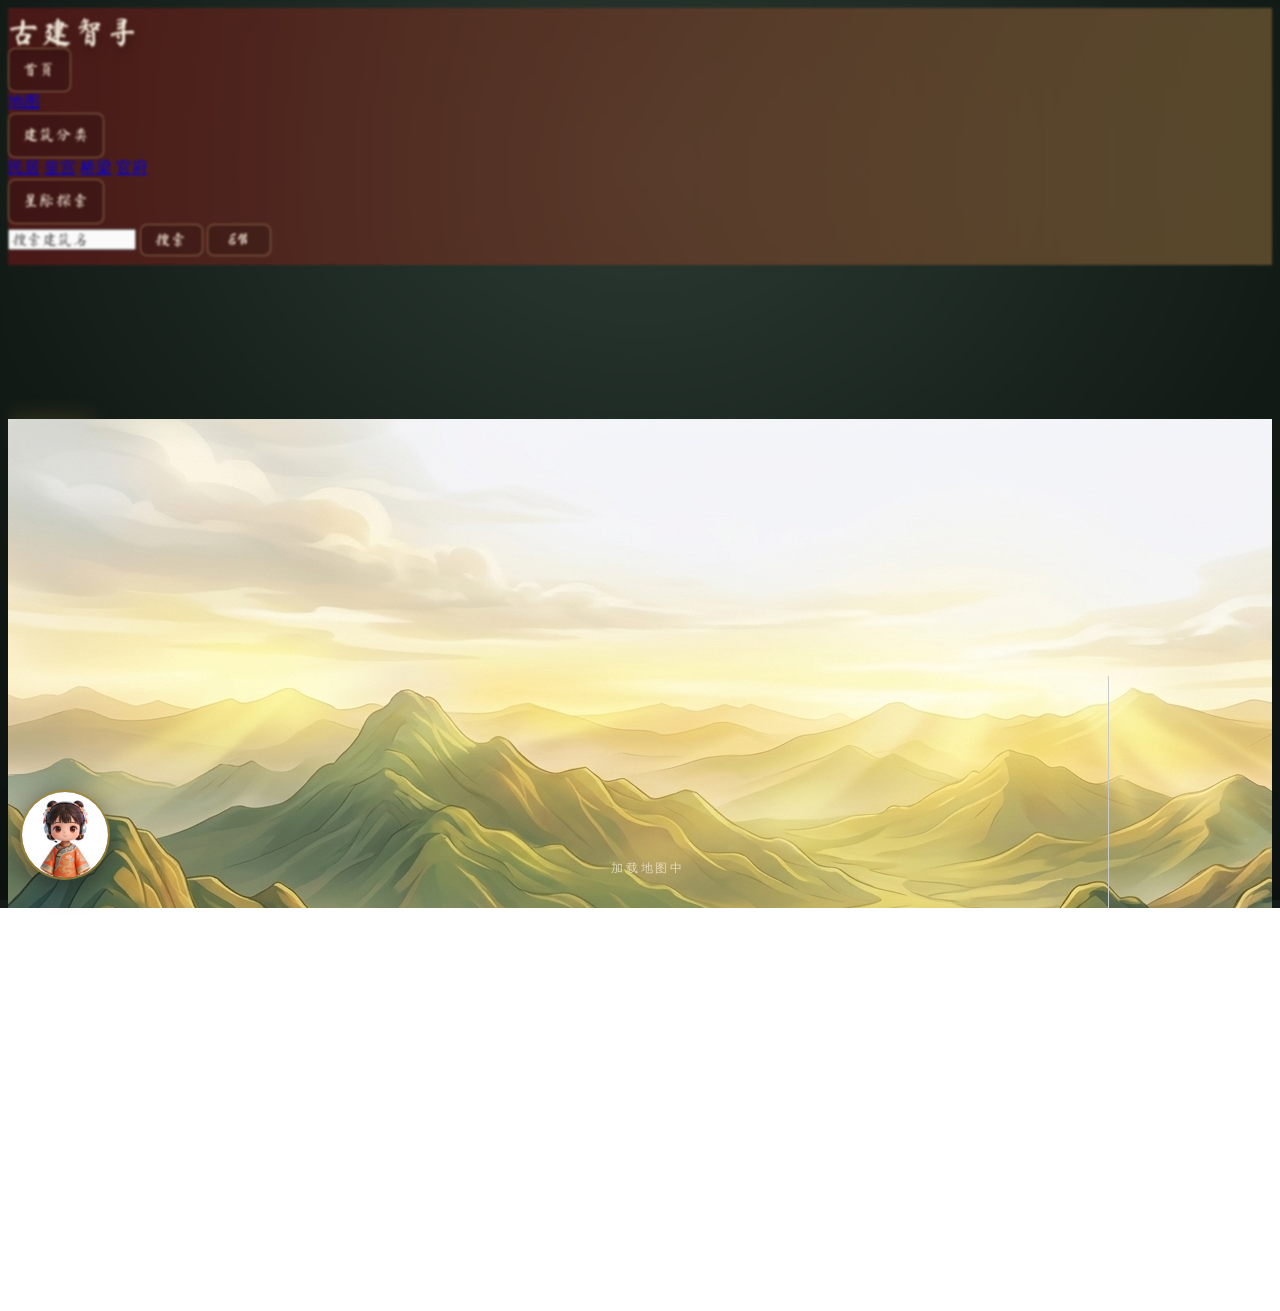
==== commit 2d7645e2: "首页增加「星际探索」导航与地图悬浮入口，支持中英文切换。 Co-authored-by: Cursor <cursoragent@cursor.com>" ====
--- a/index.html
+++ b/index.html
@@ -463,6 +463,11 @@
               <a id="indexCatYamen" href="./list.html?category=官府" class="block px-4 py-2 text-sm text-amber-50/90 hover:bg-amber-200/15">官府</a>
             </div>
           </div>
+
+          <!-- 星际探索 -->
+          <div class="group relative">
+            <a id="indexNavStar" href="./star-explore.html" class="site-nav-btn text-amber-50/90 transition-colors hover:text-amber-100">星际探索</a>
+          </div>
         </div>
 
         <!-- 搜索框 -->
@@ -512,6 +517,16 @@
 
       <!-- 主体：全屏底图 + 右侧悬浮详情（详情叠在图上） -->
       <section id="layout" class="relative h-full w-full">
+        <!-- 星际探索入口（地图右上角悬浮按钮） -->
+        <a
+          id="mapStarBtn"
+          href="./star-explore.html"
+          class="group absolute z-[20] flex items-center gap-2 rounded-full border border-amber-200/40 px-5 py-2.5 font-flow text-amber-50 tracking-[0.18em] backdrop-blur-md transition-all duration-300 hover:border-amber-200/80 hover:text-white"
+          style="top: clamp(84px, 11vh, 120px); right: clamp(12px, 2.5vw, 48px); background: linear-gradient(120deg, rgba(40,28,60,0.55), rgba(90,24,24,0.45)); box-shadow: 0 0 24px rgba(212,175,55,0.25);"
+        >
+          <span class="text-gold transition-transform duration-500 group-hover:rotate-180">✦</span>
+          <span>星际探索</span>
+        </a>
         <div id="mapWrap">
           <div id="mapPanel" class="h-full w-full map-panel--illustration">
               <div class="relative h-full w-full">
@@ -1094,6 +1109,16 @@
         if (catBridgeEl) catBridgeEl.textContent = t("catBridge");
         const catYamenEl = document.getElementById("indexCatYamen");
         if (catYamenEl) catYamenEl.textContent = t("catYamen");
+        const starNavEl = document.getElementById("indexNavStar");
+        if (starNavEl) starNavEl.textContent = isEn() ? "Star Explore" : "星际探索";
+        const mapStarBtn = document.getElementById("mapStarBtn");
+        if (mapStarBtn) {
+          const starLbl = mapStarBtn.querySelector("span:last-child");
+          if (starLbl) starLbl.textContent = isEn() ? "Star Explore" : "星际探索";
+          const starHref = new URL(mapStarBtn.getAttribute("href"), window.location.href);
+          starHref.searchParams.set("lang", currentLang);
+          mapStarBtn.setAttribute("href", `${starHref.pathname}${starHref.search}`);
+        }
         const searchInputEl = document.getElementById("searchInput");
         if (searchInputEl) searchInputEl.placeholder = t("searchPlaceholder");
         const searchBtnEl = document.getElementById("searchBtn");
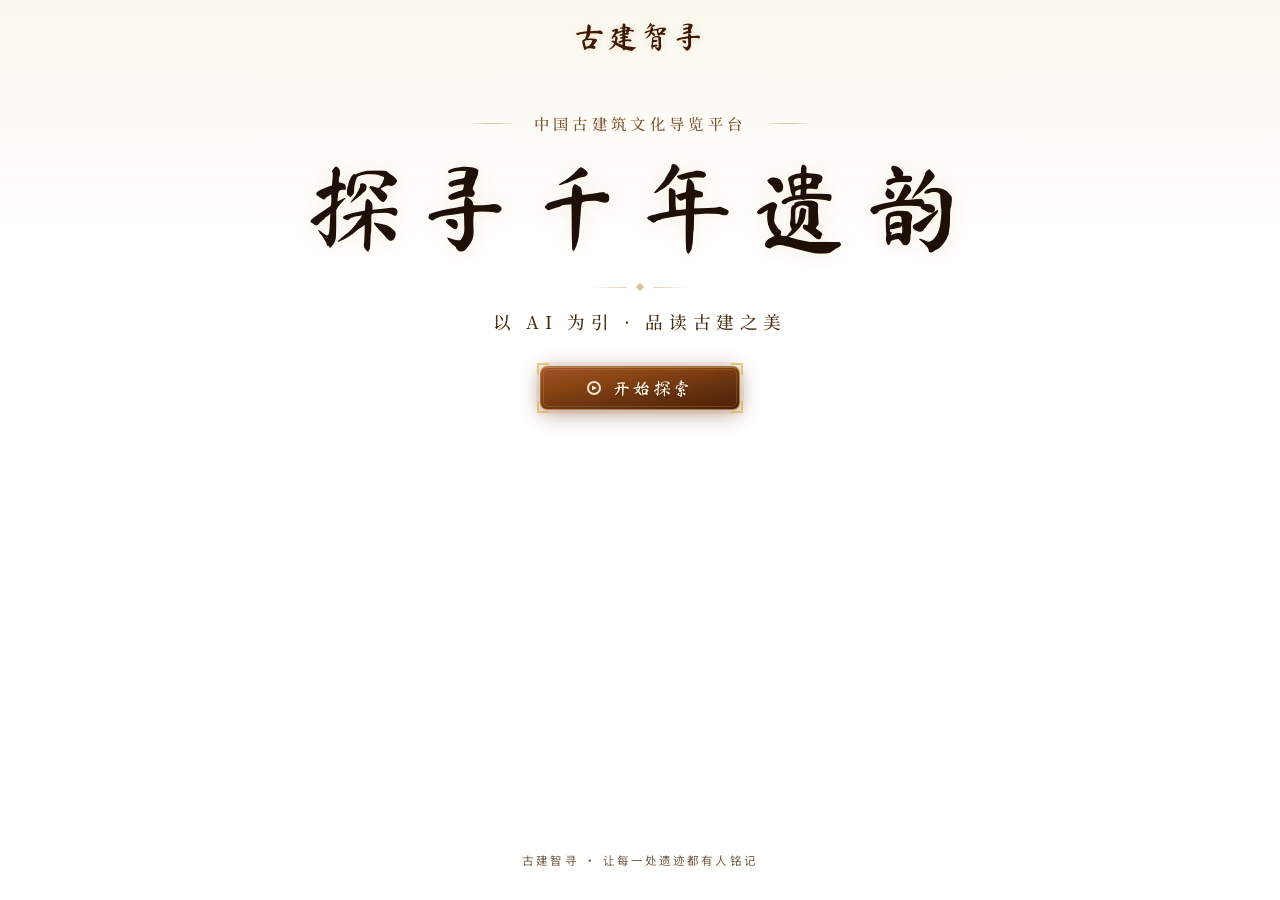
==== commit f16b0fe0: "调整" ====
--- a/index.html
+++ b/index.html
@@ -1,1944 +1,322 @@
 <!doctype html>
 <html lang="zh-CN">
-  <head>
-    <meta charset="UTF-8" />
-    <meta name="viewport" content="width=device-width, initial-scale=1.0" />
-    <title>首页 · 古建智寻</title>
-
-    <!-- 首屏地图：优先同仓库本地 PNG（避免 jsDelivr 在国内偶发极慢/超时）；缺文件时再走 onerror 回退 CDN -->
-    <link rel="dns-prefetch" href="https://cdn.jsdelivr.net" />
-    <link rel="preconnect" href="https://cdn.jsdelivr.net" />
-    <link rel="preload" as="image" href="./assets/index-bg.png" />
-    <link rel="preload" as="image" href="./assets/index-map-china.png" />
-
-    <!-- Fonts：非阻塞加载，避免与首屏大图抢主线程/连接 -->
-    <link rel="preconnect" href="https://fonts.googleapis.com" />
-    <link rel="preconnect" href="https://fonts.gstatic.com" crossorigin />
+<head>
+  <meta charset="UTF-8" />
+  <meta name="viewport" content="width=device-width, initial-scale=1.0" />
+  <title>古建智寻 · 探寻千年遗韵</title>
+
+  <link rel="preconnect" href="https://fonts.googleapis.com" />
+  <link rel="preconnect" href="https://fonts.gstatic.com" crossorigin />
+  <link
+    rel="stylesheet"
+    href="https://fonts.googleapis.com/css2?family=Ma+Shan+Zheng&family=Zhi+Mang+Xing&family=ZCOOL+XiaoWei&family=Noto+Serif+SC:wght@400;500;700&family=Noto+Sans+SC:wght@300;400;500;600&display=swap"
+    media="print"
+    onload="this.media='all'"
+  />
+  <noscript>
     <link
       rel="stylesheet"
-      href="https://fonts.googleapis.com/css2?family=Ma+Shan+Zheng&family=Zhi+Mang+Xing&family=ZCOOL+XiaoWei&family=Noto+Serif+SC:wght@500;700&family=Noto+Sans+SC:wght@300;400;600&display=swap"
-      media="print"
-      onload="this.media='all'"
+      href="https://fonts.googleapis.com/css2?family=Ma+Shan+Zheng&family=Zhi+Mang+Xing&family=ZCOOL+XiaoWei&family=Noto+Serif+SC:wght@400;500;700&family=Noto+Sans+SC:wght@300;400;500;600&display=swap"
     />
-    <noscript>
-      <link
-        rel="stylesheet"
-        href="https://fonts.googleapis.com/css2?family=Ma+Shan+Zheng&family=Zhi+Mang+Xing&family=ZCOOL+XiaoWei&family=Noto+Serif+SC:wght@500;700&family=Noto+Sans+SC:wght@300;400;600&display=swap"
-      />
-    </noscript>
-    <!-- AI 导览：defer + 提前声明，与首屏并行下载，不阻塞下方主逻辑 -->
-    <script defer src="./js/ai-chat-widget.js"></script>
-    <script defer src="./js/bgm-film.js"></script>
-    <link rel="stylesheet" href="./css/map-svg-hotspots.css" />
-    <link rel="stylesheet" href="./css/site-nav.css" />
-
-    <!-- Tailwind CSS (CDN) -->
-    <script src="https://cdn.tailwindcss.com"></script>
-    <script>
-      tailwind.config = {
-        theme: {
-          extend: {
-            colors: {
-              deep: "#050505",
-              nebula: "#1a1a2e",
-              gold: "#d4af37",
-            },
-            fontFamily: {
-              ancient: ["Ma Shan Zheng", "ZCOOL XiaoWei", "Noto Serif SC", "serif"],
-              flow: ["Zhi Mang Xing", "Ma Shan Zheng", "Noto Serif SC", "serif"],
-              serifCN: ["Noto Serif SC", "SimSun", "serif"],
-              sansCN: ["Noto Sans SC", "system-ui", "sans-serif"],
-            },
-          },
-        },
-      };
-    </script>
-
-    <style>
-      :root {
-        --bg0: #1a1a2e;
-        --bg1: #050505;
-        --fg: rgba(240, 240, 240, 0.92);
-        --muted: rgba(240, 240, 240, 0.66);
-        --gold: #d4af37;
-        --panel: rgba(10, 11, 18, 0.55);
-      }
-
-      html,
-      body {
-        height: 100%;
-        /* 与山水底图衔接，避免导航与首屏之间出现死黑条 */
-        background: radial-gradient(1200px 900px at 50% 18%, #2d3d34, #141c18 55%, #0d1210 100%);
-        color: var(--fg);
-        overflow: hidden;
-      }
-
-      /* 半透明立体层 */
-      .overlay {
-        position: fixed;
-        inset: 0;
-        background: rgba(0, 0, 0, 0.02);
-        backdrop-filter: blur(1px);
-        z-index: 1;
-      }
-
-      /* Canvas 星空粒子：最底层 */
-      #starCanvas {
-        position: fixed;
-        inset: 0;
-        width: 100vw;
-        height: 100vh;
-        z-index: 0;
-        pointer-events: none;
-      }
-
-      /* 单图首页不再需要旧的长城剪影层 */
-      .wall-silhouette {
-        display: none;
-      }
-
-      /* 右侧详情竖排标题 */
-      .vertical-title {
-        writing-mode: vertical-rl;
-        text-orientation: mixed;
-        letter-spacing: 0.12em;
-      }
-
-      /* 占位“古建图”——用光影做出纸本与檐口感 */
-      .placeholder-arch {
-        position: relative;
-        border-radius: 18px;
-        background: radial-gradient(
-            120% 140% at 20% 10%,
-            rgba(22, 97, 171, 0.28),
-            transparent 55%
-          ),
-          radial-gradient(140% 120% at 80% 90%, rgba(255, 70, 31, 0.14), transparent 60%),
-          linear-gradient(180deg, rgba(255, 255, 255, 0.08), rgba(255, 255, 255, 0.03));
-        border: 1px solid rgba(240, 240, 240, 0.10);
-        box-shadow: 0 18px 70px rgba(0, 0, 0, 0.55);
-        overflow: hidden;
-      }
-
-      .placeholder-arch::before {
-        content: "";
-        position: absolute;
-        inset: -40% -30%;
-        background: conic-gradient(
-          from 230deg,
-          transparent,
-          rgba(22, 97, 171, 0.22),
-          transparent,
-          rgba(255, 70, 31, 0.12),
-          transparent
-        );
-        filter: blur(18px);
-        opacity: 0.55;
-      }
-
-      .placeholder-arch::after {
-        content: "";
-        position: absolute;
-        left: 12%;
-        right: 12%;
-        top: 16%;
-        bottom: 16%;
-        border-radius: 14px;
-        border: 1px dashed rgba(240, 240, 240, 0.14);
-        opacity: 0.55;
-      }
-
-      /* 与插画同坐标系的热区层（百分比相对 #mapHotspots，随容器缩放） */
-      #mapHotspots {
-        position: absolute;
-        inset: 0;
-        /* 低于热区 SVG，避免挡在省界 path 之上导致点不到北京等省份 */
-        z-index: 2;
-        pointer-events: none;
-      }
-
-      #mapHotspots .map-sichuan-hit-face {
-        pointer-events: auto;
-      }
-
-      /* 四川省热区：按底图 3448×1900 与 SVG 数据精确定位（X=1502.5, Y=1103） */
-      .map-sichuan-overlay {
-        position: absolute;
-        left: 43.5765661253%;
-        top: 58.0526315789%;
-        width: 11.0504640371%;
-        height: 19.8421052632%;
-        transform: none;
-        /* 仍压在地图 SVG 之上，保证四川可点 */
-        z-index: 6;
-        box-sizing: border-box;
-        pointer-events: none;
-      }
-
-      .map-sichuan-overlay .map-sichuan-hit-svg {
-        position: absolute;
-        inset: 0;
-        display: block;
-        width: 100%;
-        height: 100%;
-        overflow: visible;
-        pointer-events: none;
-      }
-
-      .map-sichuan-overlay .map-sichuan-hit-svg path {
-        pointer-events: none;
-        fill: rgba(0, 0, 0, 0.02);
-        stroke: transparent;
-        stroke-width: 3;
-        vector-effect: non-scaling-stroke;
-        transition: stroke 0.15s ease, filter 0.15s ease;
-      }
-
-      .map-sichuan-overlay.sichuan-lit .map-sichuan-hit-svg path {
-        fill: rgba(0, 0, 0, 0.02);
-        stroke: #ffe566;
-        stroke-width: 3;
-        filter: drop-shadow(0 0 1px #fff0a0) drop-shadow(0 0 4px #ffd700)
-          drop-shadow(0 0 10px #ffb800) drop-shadow(0 0 20px #ff9500)
-          drop-shadow(0 0 40px rgba(255, 140, 0, 0.7)) drop-shadow(0 0 60px rgba(255, 120, 0, 0.4));
-      }
-
-      .map-sichuan-hit-face {
-        position: absolute;
-        inset: 0;
-        z-index: 1;
-        width: 100%;
-        height: 100%;
-        margin: 0;
-        padding: 0;
-        border: none;
-        cursor: pointer;
-        pointer-events: auto;
-        background: transparent;
-        appearance: none;
-        -webkit-appearance: none;
-      }
-
-      .map-sichuan-hit-face:focus-visible {
-        outline: 2px solid rgba(212, 175, 55, 0.95);
-        outline-offset: 2px;
-      }
-
-      /* 允许 JS 持续高亮其它省份热区（非仅 hover） */
-      #chinaMapHotspotSvg .map-hotspot-path.is-active {
-        fill: rgba(0, 0, 0, 0.02);
-        stroke: #ffe566;
-        stroke-width: 3;
-        filter: drop-shadow(0 0 1px #fff0a0) drop-shadow(0 0 4px #ffd700)
-          drop-shadow(0 0 10px #ffb800) drop-shadow(0 0 20px #ff9500)
-          drop-shadow(0 0 40px rgba(255, 140, 0, 0.7)) drop-shadow(0 0 60px rgba(255, 120, 0, 0.4));
-      }
-
-      /* 关键布局兜底：即使 Tailwind CDN 失败也不至于塌陷成一片黑 */
-      #app {
-        position: relative;
-        width: 100vw;
-        height: 100vh;
-        background: transparent;
-      }
-
-      #layout {
-        width: 100%;
-        height: 100%;
-        position: relative;
-      }
-
-      #spacer {
-        display: none;
-      }
-
-      /* 全屏铺满视口（底图延至导航栏下缘，导航单独 z-50 浮于其上） */
-      #mapWrap {
-        position: absolute;
-        inset: 0;
-        width: 100%;
-        height: 100%;
-        z-index: 3;
-      }
-
-      #mapPanel {
-        width: 100%;
-        height: 100%;
-        border-radius: 0;
-        overflow: visible;
-        outline: none;
-        box-shadow: none;
-        background: transparent;
-      }
-
-      /* 双层：底层山水全屏铺底，上层中国地图（透明底）与热区同坐标系 */
-      #mapPanel.map-panel--illustration {
-        background: transparent !important;
-      }
-
-      #mapHeroBg {
-        mix-blend-mode: normal;
-        object-fit: cover;
-        object-position: center center;
-        -webkit-backface-visibility: hidden;
-        backface-visibility: hidden;
-        transform: translateZ(0);
-      }
-
-      /* 地图与省份高亮、图标热区同层，完整展示含南海十段线的全国范围 */
-      .map-china-layer {
-        position: absolute;
-        inset: 0;
-        display: flex;
-        align-items: flex-end;
-        justify-content: center;
-        -webkit-backface-visibility: hidden;
-        backface-visibility: hidden;
-      }
-
-      .map-china-map-media {
-        position: relative;
-        flex: 0 0 auto;
-        line-height: 0;
-        overflow: hidden;
-      }
-
-      #mapChinaMap {
-        position: absolute;
-        display: block !important;
-        max-width: none !important;
-        object-fit: fill !important;
-        object-position: left top !important;
-        mix-blend-mode: normal;
-        filter: brightness(1.04) saturate(1.02) contrast(1.02)
-          drop-shadow(0 12px 40px rgba(20, 35, 25, 0.35));
-        -webkit-backface-visibility: hidden;
-        backface-visibility: hidden;
-        transform: translateZ(0);
-      }
-
-      /* 南海十字线岛礁附图外框：与底图同坐标系，仅突出右下角下方岛礁附图 */
-      .map-china-nanhai-frame {
-        position: absolute;
-        pointer-events: none;
-        z-index: 2;
-        box-sizing: border-box;
-        border: 1.5px solid rgba(255, 236, 195, 0.48);
-        border-radius: 3px;
-        background: rgba(255, 248, 230, 0.06);
-        box-shadow: 0 0 0 1px rgba(255, 255, 255, 0.1);
-      }
-
-      /* 左下角：浑天仪/罗盘线稿水印 */
-      .armillary {
-        display: none;
-      }
-
-      .armillary svg {
-        width: 100%;
-        height: 100%;
-        display: block;
-      }
-
-      #mapStatus {
-        position: absolute;
-        inset: 0;
-        display: flex;
-        align-items: center;
-        justify-content: center;
-        color: rgba(250, 240, 220, 0.72);
-        font-size: 12px;
-        letter-spacing: 0.22em;
-        text-transform: uppercase;
-        z-index: 5;
-        pointer-events: none;
-      }
-
-      #detail {
-        position: absolute;
-        right: clamp(12px, 2.5vw, 48px);
-        top: 50%;
-        width: min(420px, 38vw);
-        transform: translateY(-50%);
-        display: block;
-        padding: 0;
-        z-index: 10;
-      }
-
-      .glass-card {
-        border-radius: 26px;
-        background: rgba(10, 11, 18, 0.44);
-        border: 1px solid rgba(212, 175, 55, 0.24);
-        box-shadow: 0 24px 70px rgba(0, 0, 0, 0.42);
-        backdrop-filter: blur(10px);
-        -webkit-backdrop-filter: blur(10px);
-      }
-
-      /* 增加一点“星云流光”，让画面更有纵深 */
-      .ink-wash {
-        display: none;
-      }
-
-      /* 胶片动画样式 */
-      .film-reel {
-        position: fixed;
-        bottom: 30px;
-        right: 30px;
-        width: 120px;
-        height: 120px;
-        z-index: 15;
-        opacity: 0;
-        transform: scale(0.8) rotate(0deg);
-        transition: all 0.5s ease;
-      }
-
-      .film-reel.visible {
-        opacity: 1;
-        transform: scale(1) rotate(0deg);
-      }
-
-      .film-reel.spinning {
-        animation: spin 10s linear infinite;
-      }
-
-      .lang-switch-btn {
-        min-width: 64px;
-        text-align: center;
-      }
-      html.lang-en body {
-        font-family: "Inter", "Segoe UI", "Helvetica Neue", Arial, "Noto Sans", sans-serif;
-      }
-      html.lang-en .site-nav-brand {
-        letter-spacing: 0.04em;
-      }
-      html.lang-en .site-nav-btn {
-        letter-spacing: 0.08em;
-      }
-      html.lang-en #detail .font-serifCN {
-        font-family: "Cinzel", "Georgia", "Times New Roman", serif !important;
-      }
-      html.lang-en #buildingDesc {
-        line-height: 1.72;
-        letter-spacing: 0.02em;
-      }
-
-      @keyframes spin {
-        from {
-          transform: scale(1) rotate(0deg);
-        }
-        to {
-          transform: scale(1) rotate(360deg);
-        }
-      }
-    </style>
-  </head>
-
-  <body class="font-sansCN">
-    <!-- 半透明立体层 -->
-    <div class="overlay"></div>
-    
-    <!-- 导航栏 -->
-    <nav class="site-nav fixed left-0 right-0 top-0 z-50 border-b border-amber-200/40 text-amber-50 shadow-[0_10px_30px_rgba(44,8,8,0.45)] backdrop-blur-xl" style="background: linear-gradient(90deg, rgba(90, 24, 24, 0.78), rgba(153, 116, 62, 0.52));">
-      <div class="site-nav-container container mx-auto flex items-center justify-between px-4 py-4">
-        <!-- 网页名称 -->
-        <div id="indexNavBrand" class="site-nav-brand">古建智寻</div>
-
-        <!-- 导航项 -->
-        <div class="flex items-center space-x-8 font-flow text-[17px] tracking-[0.22em] md:text-lg">
-          <!-- 首页 -->
-          <div class="group relative">
-            <a id="indexNavHome" href="#" class="site-nav-btn text-amber-50/90 transition-colors hover:text-amber-100">首页</a>
-            <div class="invisible absolute left-0 z-50 mt-2 w-48 rounded-md border border-amber-200/35 bg-[#5a1414]/95 opacity-0 shadow-lg backdrop-blur-md transition-all duration-300 group-hover:visible group-hover:opacity-100">
-              <a id="indexNavMap" href="#" class="block px-4 py-2 text-sm text-amber-50/90 hover:bg-amber-200/15">地图</a>
-            </div>
-          </div>
-
-          <!-- 建筑分类 -->
-          <div class="group relative">
-            <a id="indexNavCategories" href="./list.html" class="site-nav-btn text-amber-50/90 transition-colors hover:text-amber-100">建筑分类</a>
-            <div class="invisible absolute left-0 z-50 mt-2 w-48 rounded-md border border-amber-200/35 bg-[#5a1414]/95 opacity-0 shadow-lg backdrop-blur-md transition-all duration-300 group-hover:visible group-hover:opacity-100">
-              <a id="indexCatResidence" href="./list.html?category=民居" class="block px-4 py-2 text-sm text-amber-50/90 hover:bg-amber-200/15">民居</a>
-              <a id="indexCatPalace" href="./list.html?category=皇宫" class="block px-4 py-2 text-sm text-amber-50/90 hover:bg-amber-200/15">皇宫</a>
-              <a id="indexCatBridge" href="./list.html?category=桥梁" class="block px-4 py-2 text-sm text-amber-50/90 hover:bg-amber-200/15">桥梁</a>
-              <a id="indexCatYamen" href="./list.html?category=官府" class="block px-4 py-2 text-sm text-amber-50/90 hover:bg-amber-200/15">官府</a>
-            </div>
-          </div>
-
-          <!-- 星际探索 -->
-          <div class="group relative">
-            <a id="indexNavStar" href="./star-explore.html" class="site-nav-btn text-amber-50/90 transition-colors hover:text-amber-100">星际探索</a>
-          </div>
-        </div>
-
-        <!-- 搜索框 -->
-        <div class="flex items-center">
-          <input
-            type="text"
-            id="searchInput"
-            placeholder="搜索建筑名"
-            class="site-nav-input rounded-l-md border border-amber-200/35 bg-amber-50/90 px-4 py-2 text-[#4a2c1a] placeholder:text-[#8a6a4a] focus:outline-none focus:ring-2 focus:ring-amber-300/70"
-          />
-          <button id="searchBtn" class="site-nav-btn rounded-r-md border border-amber-200/40 bg-[#6b1a1a]/82 px-4 py-2 font-flow text-amber-50 tracking-[0.12em] transition-colors hover:bg-[#7b1f1f]/90">
-            搜索
-          </button>
-          <button id="indexLangSwitchBtn" type="button" class="site-nav-btn lang-switch-btn ml-2 rounded-md border border-transparent bg-transparent px-3 py-2 text-amber-50/90 transition-colors hover:border-amber-200/40 hover:text-amber-100">EN</button>
-        </div>
-      </div>
-    </nav>
-    
-    <main id="app" class="fixed inset-0 z-[3] bg-transparent">
-      <canvas id="starCanvas" aria-hidden="true"></canvas>
-      
-      <img class="wall-silhouette" src="./tiananmen.png" alt="" loading="lazy" decoding="async" fetchpriority="low" />
-
-      <!-- 古建筑简笔画动画 -->
-      <canvas id="archCanvas" class="absolute inset-0 w-full h-full z-1 pointer-events-none" aria-hidden="true"></canvas>
-
-      <div class="armillary" aria-hidden="true">
-        <svg viewBox="0 0 420 420" xmlns="http://www.w3.org/2000/svg">
-          <g fill="none" stroke="currentColor" stroke-width="2.2" stroke-linecap="round" stroke-linejoin="round">
-            <circle cx="210" cy="210" r="160" opacity="0.9" />
-            <circle cx="210" cy="210" r="118" opacity="0.75" />
-            <circle cx="210" cy="210" r="78" opacity="0.6" />
-            <path d="M50 210 H370" opacity="0.65" />
-            <path d="M210 50 V370" opacity="0.65" />
-            <path d="M96 96 L324 324" opacity="0.45" />
-            <path d="M324 96 L96 324" opacity="0.45" />
-            <ellipse cx="210" cy="210" rx="150" ry="70" transform="rotate(-22 210 210)" opacity="0.7" />
-            <ellipse cx="210" cy="210" rx="150" ry="70" transform="rotate(22 210 210)" opacity="0.55" />
-            <path d="M210 50 L210 66" />
-            <path d="M210 354 L210 370" />
-            <path d="M50 210 L66 210" />
-            <path d="M354 210 L370 210" />
-            <circle cx="210" cy="210" r="6" opacity="0.9" />
-          </g>
-        </svg>
-      </div>
-
-      <!-- 主体：全屏底图 + 右侧悬浮详情（详情叠在图上） -->
-      <section id="layout" class="relative h-full w-full">
-        <!-- 星际探索入口（地图右上角悬浮按钮） -->
-        <a
-          id="mapStarBtn"
-          href="./star-explore.html"
-          class="group absolute z-[20] flex items-center gap-2 rounded-full border border-amber-200/40 px-5 py-2.5 font-flow text-amber-50 tracking-[0.18em] backdrop-blur-md transition-all duration-300 hover:border-amber-200/80 hover:text-white"
-          style="top: clamp(84px, 11vh, 120px); right: clamp(12px, 2.5vw, 48px); background: linear-gradient(120deg, rgba(40,28,60,0.55), rgba(90,24,24,0.45)); box-shadow: 0 0 24px rgba(212,175,55,0.25);"
-        >
-          <span class="text-gold transition-transform duration-500 group-hover:rotate-180">✦</span>
-          <span>星际探索</span>
-        </a>
-        <div id="mapWrap">
-          <div id="mapPanel" class="h-full w-full map-panel--illustration">
-              <div class="relative h-full w-full">
-                <img
-                id="mapHeroBg"
-                class="pointer-events-none absolute inset-0 z-0 h-full w-full select-none object-cover"
-                src="./assets/index-bg.png"
-                  alt=""
-                  decoding="async"
-                  fetchpriority="high"
-                  referrerpolicy="no-referrer"
-                  onerror="this.onerror=null;this.src='https://cdn.jsdelivr.net/gh/shiyuan-1229/gujianzhu-web@main/assets/%E8%83%8C%E6%99%AF.png'"
-                />
-              <div class="map-china-layer">
-                <div
-                  id="mapChinaMapMedia"
-                  class="map-china-map-media z-[1]"
-                >
-                  <img
-                    id="mapChinaMap"
-                    class="pointer-events-none z-0 select-none"
-                    src="./assets/index-map-china.png"
-                    alt=""
-                    decoding="async"
-                    fetchpriority="high"
-                    referrerpolicy="no-referrer"
-                    onerror="this.onerror=null;this.src='https://cdn.jsdelivr.net/gh/shiyuan-1229/gujianzhu-web@main/assets/%E5%9C%B0%E5%9B%BE.png'"
-                  />
-                  <div id="mapChinaNanhaiFrameLower" class="map-china-nanhai-frame" aria-hidden="true"></div>
-                  <div id="chinaMapSvgAnchor" class="map-svg-overlay-anchor" aria-hidden="true">
-                    <svg
-                      id="chinaMapHotspotSvg"
-                      class="map-hotspot-svg"
-                      viewBox="0 0 3448 1900"
-                      preserveAspectRatio="none"
-                      xmlns="http://www.w3.org/2000/svg"
-                    >
-                      <g class="map-hotspot-g" transform="translate(2155.5, 769)">
-                        <path
-                          class="map-hotspot-path"
-                          data-name-zh="北京"
-                          data-name-en="Beijing"
-                          data-category="都城 · 直辖市"
-                          data-desc="北京为六朝古都，中轴秩序与宫城坛庙共同构成都城营造的典范。由此可入卷探秘，沿中轴走进紫禁城的建筑序列。"
-                          d="M23.166 58.798L6.66602 65.798L0.666016 72.298L11.166 84.798L17.666 79.298H23.166H37.166L41.666 84.798H53.166L59.666 79.298L67.666 72.298H59.666V65.798L67.666 58.798H76.666H82.666L98.166 54.298H88.166L82.666 47.298V36.298L88.166 30.798H98.166V22.298H88.166H82.666L76.666 17.798L67.666 9.79803L59.666 0.798035L53.166 9.79803L59.666 17.798L53.166 22.298H41.666L37.166 17.798L26.666 26.798L29.166 41.798L37.166 47.298L23.166 58.798Z"
-                        />
-                      </g>
-                      <g class="map-hotspot-g" transform="translate(2096, 711.5)">
-                        <path
-                          class="map-hotspot-path"
-                          data-href="./list.html?province=河北省"
-                          data-name-zh="河北"
-                          data-name-en="Hebei Province"
-                          data-category="省份 · 燕赵"
-                          data-desc="河北环拱京畿，长城关隘、皇家陵寝与古城村镇类型齐全，体现北方防御体系与礼制空间的双重传统。"
-                          d="M0.5 268.149V295.649L35 301.649L50.5 285.649L70.5 252.649L93 225.149L117.5 216.149L131 202.649L123.5 186.149L104.5 174.649L76.5 166.649L59 153.649L50.5 114.649L76.5 62.1494L117.5 55.6494L167 81.6494V125.149L185 143.149L204.5 119.649L180 75.6494V62.1494L161.5 45.6494L150.5 24.1494L142.5 13.6494L131 0.649414L117.5 9.14941L104.5 24.1494L87 33.6494H70.5L59 38.1494L50.5 55.6494L35 75.6494L9 81.6494L20 105.149L9 119.649L20 134.649V153.649L9 166.649L0.5 186.149V202.649L9 233.149L0.5 268.149Z"
-                        />
-                      </g>
-                      <g class="map-hotspot-g" transform="translate(1942.5, 1518)">
-                        <path
-                          class="map-hotspot-path"
-                          data-href="./list.html?province=广东省"
-                          data-name-zh="广东省"
-                          data-name-en="Guangdong Province"
-                          data-category="省份 · 岭南"
-                          data-desc="广东地处岭南，气候湿热，孕育了镬耳山墙、蚝壳墙与通透的庭院组织；陈家祠等建筑以砖雕、灰塑与陶塑装饰著称。"
-                          d="M0.5 167.096V205.596L23.5 209.596L27.5 179.596L50.5 171.096L98.5 153.596L132.5 133.596L149.5 116.596L162 123.596L172 116.596V103.596L214 65.5959L245.5 99.0959L270 68.5959L257 31.0959L245.5 26.5959L225 14.5959V31.0959H214L201.5 26.5959L184 31.0959V21.0959H172L156.5 14.5959L132.5 0.595947L109 17.5959L81.5 26.5959L86.5 31.0959L81.5 39.0959H68.5L81.5 48.0959V58.0959L68.5 89.0959L40.5 123.596L0.5 167.096Z"
-                        />
-                      </g>
-                      <g class="map-hotspot-g" transform="translate(1962, 783)">
-                        <path
-                          class="map-hotspot-path"
-                          data-href="./list.html?province=山西省"
-                          data-name-zh="山西省"
-                          data-name-en="Shanxi Province"
-                          data-category="省份 · 晋地"
-                          data-desc="山西表里山河，地上木构古建筑存量极丰；平遥古城、晋祠与大院民居共同呈现了北方合院与礼制空间的多样面貌。"
-                          d="M151.52 36.2501L132.02 1.25012L123.52 27.7501L94.0204 36.2501L53.5204 52.7501L28.5204 94.7501L9.02039 133.75L20.0204 161.75L9.02039 199.25V255.25L0.520386 291.25L9.02039 315.25L53.5204 291.25L66.5204 267.75H109.52L132.02 237.25V217.25V186.75L141.52 161.75L123.52 122.75L132.02 94.7501L151.52 73.7501L132.02 45.7501L151.52 36.2501Z"
-                        />
-                      </g>
-                      <g class="map-hotspot-g" transform="translate(2174.5, 1060.5)">
-                        <path
-                          class="map-hotspot-path"
-                          data-href="./list.html?province=江苏省"
-                          data-name-zh="江苏省"
-                          data-name-en="Jiangsu Province"
-                          data-category="省份 · 江南"
-                          data-desc="江苏水网密布，园林与民居讲究曲径与借景；拙政园、周庄与宝带桥等体现了江南营造在尺度与细部上的精致追求。"
-                          d="M194.831 164.477H212.831V152.977L194.831 133.477L173.831 123.977V94.4772L194.831 86.4772L155.331 62.4772L124.831 20.4772L116.331 0.977173L88.3311 37.4772L68.8311 20.4772L47.8311 30.4772H31.3311V9.47717L0.831055 30.4772L31.3311 55.4772H47.8311L68.8311 72.4772L78.8311 86.4772L88.3311 94.4772L102.331 111.477L88.3311 123.977V164.477L102.331 187.977H116.331L124.831 201.977L138.831 187.977L155.331 201.977H173.831L194.831 164.477Z"
-                        />
-                      </g>
-                      <g class="map-hotspot-g" transform="translate(1800, 1193.5)">
-                        <path
-                          class="map-hotspot-path"
-                          data-href="./list.html?province=重庆市"
-                          data-name-zh="重庆市"
-                          data-name-en="Chongqing"
-                          data-category="省份 · 巴渝"
-                          data-desc="重庆山城临江而建，吊脚楼、码头街巷与崖壁聚落共同塑造立体城市肌理，巴渝民居因地制宜，空间层次鲜明。"
-                          d="M97.5503 0.706787L89.0503 11.2068L77.0503 24.2068L63.5503 39.7068L43.0503 54.2068L30.5503 70.7068L23.5503 87.2068L10.5503 99.2068V111.707L0.550293 126.707L6.55029 145.207L17.5503 150.207H30.5503L43.0503 159.707L58.0503 155.707L73.0503 134.207L89.0503 126.707V141.707L93.0503 155.707L103.05 171.207L117.55 195.207H132.05V181.707L124.05 171.207L132.05 155.707L124.05 141.707L117.55 126.707L103.05 108.207L110.55 99.2068L117.55 87.2068L132.05 82.2068L144.55 70.7068L161.05 63.2068V47.2068L149.05 36.2068L132.05 28.2068L117.55 17.2068L97.5503 0.706787Z"
-                        />
-                      </g>
-                      <g class="map-hotspot-g" transform="translate(1507, 1352)">
-                        <path
-                          class="map-hotspot-path"
-                          data-href="./list.html?province=云南省"
-                          data-name-zh="云南省"
-                          data-name-en="Yunnan Province"
-                          data-category="省份 · 滇地"
-                          data-desc="云南山川纵横、民族聚居，民居与寺庙建筑常结合高原气候与地方工艺，形成院落、木构与彩饰并重的多样风貌。"
-                          d="M36.5 69.2299L23.5 46.7299V26.2299H36.5L47.5 1.22986L65.5 41.2299L75.5 35.2299V10.2299L84 15.7299L99.5 61.2299L110 54.2299L148.5 135.23L171 129.73L204.5 116.73V79.2299L216.5 61.2299L228 35.2299L239.5 21.7299L244 46.7299H263.5L281.5 41.2299L287 46.7299L273.5 61.2299L259 69.2299H233.5L223 79.2299L233.5 105.73H254V116.73L244 137.73L254 157.23L259 170.23L254 195.23H269.5L273.5 206.73L287 218.73L293 213.73L314 218.73V232.73L302 247.23L287 259.23H273.5L254 278.73H233.5L216.5 272.23L198.5 278.73H179L152.5 303.23V344.73H142L120 319.73V330.23H106L84 310.73L65.5 303.23L56 278.73L42 247.23L36.5 213.73L0.5 225.23V184.73L13.5 170.23L36.5 137.73L42 97.2299L36.5 69.2299Z"
-                        />
-                      </g>
-                      <g class="map-hotspot-g" transform="translate(1744, 1330)">
-                        <path class="map-hotspot-path" data-href="./list.html?province=贵州省" data-name-zh="贵州省" data-name-en="Guizhou Province" data-category="省份 · 黔地" data-desc="贵州多山湿润，吊脚楼、石板寨与鼓楼风雨桥共同构成多民族聚落景观，建筑强调地形适应与木石工艺结合。" d="M43 200.895L34 209.895H23.5V181.895L19.5 159.895L23.5 143.895V128.395L0.5 116.395V99.8948L37 93.3948L53.5 80.3948V69.8948L61 64.3948V47.3948L71.5 53.8948L81 47.3948L95.5 43.3948V29.3948L123.5 17.8948L126.5 8.89478L139.5 0.894775V13.8948L148.5 29.3948L171 57.8948L182.5 64.3948L190.5 80.3948L177.5 89.3948L182.5 99.8948L190.5 109.895L182.5 133.395L190.5 151.395L182.5 156.895L171 168.895L160.5 174.895H148.5L139.5 187.895H126.5L118.5 174.895H107L95.5 187.895L82.5 194.895L76 209.895H61L43 200.895Z" />
-                      </g>
-                      <g class="map-hotspot-g" transform="translate(1783, 1470.5)">
-                        <path class="map-hotspot-path" data-href="./list.html?province=广西壮族自治区" data-name-zh="广西壮族自治区" data-name-en="Guangxi Zhuang Autonomous Region" data-category="省份 · 岭南西部" data-desc="广西喀斯特山水与多民族聚落相映，干栏式建筑、风雨桥与鼓楼体现了南方木构传统与山地生活智慧。" d="M132 207.572L157.5 215.572L194 182.572L209.5 164.572L223 140.072L226.5 117.572L242.5 107.572V94.5718L229.5 86.0718L236 80.0718L223 74.5718V59.0718L209.5 67.0718V49.5718L223 36.5718L226.5 26.5718L217.5 19.0718L214 6.07178L198 0.571777L176 21.5718L170.5 13.5718H157.5L151.5 21.5718L132 40.5718H116L109.5 49.5718L90 59.0718L76 40.5718L65 49.5718L47 59.0718L38 73.0718L16 74.5718L0.5 67.0718V74.5718L10.5 90.0718H22L42 94.5718V122.572L22 140.072L47 147.572L57.5 156.572L52 174.572L65 193.072L97.5 207.572H132Z" />
-                      </g>
-                      <g class="map-hotspot-g" transform="translate(1880, 1727)">
-                        <path class="map-hotspot-path" data-href="./list.html?province=海南省" data-name-zh="海南省" data-name-en="Hainan Province" data-category="省份 · 海岛" data-desc="海南四面环海，聚落与民居常结合热带气候、骑楼街区与侨乡文化，空间通风开敞、遮阳避雨特征鲜明。" d="M26.9088 91L51.9088 107H75.4088L88.4088 91L98.4088 81L121.909 79.5L114.409 66.5V46L129.409 37L107.909 31.5L102.409 24H114.409V18.5L102.409 13L88.4088 0.5H42.9088L32.4088 13L17.9088 24H26.9088V31.5L12.9088 37H1.90881L17.9088 46V66.5L12.9088 79.5H22.9088L26.9088 91Z" />
-                      </g>
-                      <g class="map-hotspot-g" transform="translate(1928.5, 1304)">
-                        <path class="map-hotspot-path" data-href="./list.html?province=湖南省" data-name-zh="湖南省" data-name-en="Hunan Province" data-category="省份 · 湘地" data-desc="湖南依山带水，书院、祠堂与民居兼具湖湘文脉与山地适应性，木构穿斗、封火墙与院落组合富有地域辨识度。" d="M106.159 231L89.1588 238.5H81.6588V222L71.6588 214L78.1588 208L86.1588 201L81.6588 187L86.1588 183L89.1588 174.5H75.6588V165.5H66.1588L59.1588 159H50.1588L30.1588 177.5L25.1588 168L11.1588 177.5L5.65881 155L11.1588 142V130.5L0.658813 117.5L11.1588 106L5.65881 90.5L11.1588 77L5.65881 63V51V38V29L25.1588 9.5L37.1588 17.5L43.6588 9.5L53.6588 0.5H67.1588H89.1588L106.159 17.5H116.659L123.159 9.5L134.659 18.5H141.159L151.659 9.5L159.659 38H172.659V51V69.5L151.659 106L159.659 123L164.659 142L172.659 150V168L181.159 177.5L172.659 201L164.659 206L151.659 201H141.159L128.159 214H112.659L106.159 231Z" />
-                      </g>
-                      <g class="map-hotspot-g" transform="translate(2112, 1364.5)">
-                        <path class="map-hotspot-path" data-href="./list.html?province=福建省" data-name-zh="福建省" data-name-en="Fujian Province" data-category="省份 · 闽地" data-desc="福建山海相依，土楼、宗祠与滨海聚落并存，夯土围合与木构穿斗体现了闽地建筑在防御、聚族与适应气候上的智慧。" d="M14.5 150.5L0.5 148V127.5L14.5 115.5L18.5 107.5V66.5L14.5 55V39L26 23.5L44.5 14.5L69.5 6.5L91.5 0.5H121H147.5L186.5 9.5L201.5 16.5L214.5 23.5L225.5 34L228.5 50.5L222.5 66.5V84.5V103.5L218.5 123.5L194 142L175 148L144.5 177L105.5 216L91.5 180L80.5 177L69.5 169.5L56.5 160L52 165V180L42 177L26 172.5H11.5L9 160L14.5 150.5Z" />
-                      </g>
-                      <g class="map-hotspot-g" transform="translate(1910, 1153)">
-                        <path class="map-hotspot-path" data-href="./list.html?province=湖北省" data-name-zh="湖北省" data-name-en="Hubei Province" data-category="省份 · 荆楚" data-desc="湖北位居长江中游，古城、书院与桥梁建筑类型丰富，荆楚地区建筑兼具水网环境适应与礼制空间传统。" d="M258.114 136.647L255.114 152.647L243.614 148.647L230.614 165.647H219.614L210.114 173.647H198.114L185.114 184.147L179.614 179.147L177.614 158.647L166.614 152.647L161.614 158.647L153.114 165.647L144.114 156.147L133.114 161.647L125.614 158.647L110.614 148.647L91.1135 145.147L77.1135 141.147L68.6135 145.147L57.1135 158.647L48.1135 152.647L37.6135 156.147L16.1135 176.647L12.6135 168.647L0.613525 145.147L16.1135 130.147L29.6135 119.647L45.1135 111.147L54.6135 104.647L58.6135 89.1472L37.6135 71.1472L33.6135 37.1472L54.6135 32.1472V21.6472L33.6135 3.64722V0.647217L45.1135 3.64722H58.6135H84.6135L96.1135 24.6472L110.614 37.1472L115.114 29.1472L121.614 21.6472L125.614 29.1472H173.114V21.6472H177.614L185.114 32.1472L193.614 43.1472L206.614 50.6472L198.114 55.1472L206.614 65.6472L215.614 71.1472L219.614 77.6472H230.614L236.114 89.1472L243.614 93.6472L258.114 100.647L255.114 107.647L249.114 119.647L258.114 136.647Z" />
-                      </g>
-                      <g class="map-hotspot-g" transform="translate(2088.5, 1299)">
-                        <path class="map-hotspot-path" data-href="./list.html?province=江西省" data-name-zh="江西省" data-name-en="Jiangxi Province" data-category="省份 · 赣地" data-desc="江西山水与书院文化深厚，白墙黛瓦、祠堂书院与古村落相互映照，赣派建筑在礼制与生活之间取得平衡。" d="M23.0759 176.5L18.5759 204.5L27.5759 184L36.0759 176.5V159.5V134.5V128L30.5759 115.5L36.0759 100.5L45.5759 89L61.5759 80L81.0759 73L105.076 63.5H168.076L154.576 41.5V35L163.576 26.5L135.576 22.5L128.076 5.5L115.076 22.5L105.076 16.5L110.576 0.5H105.076L98.5759 9.5L81.0759 16.5L72.5759 9.5L57.5759 22.5L40.5759 26.5L30.5759 32H23.0759L18.5759 41.5L23.0759 51.5L18.5759 76.5L0.575928 111.5L11.0759 128V144.5L18.5759 156V168L23.0759 176.5Z" />
-                      </g>
-                      <g class="map-hotspot-g" transform="translate(2249.5, 1228)">
-                        <path class="map-hotspot-path" data-href="./list.html?province=浙江省" data-name-zh="浙江省" data-name-en="Zhejiang Province" data-category="省份 · 江南东部" data-desc="浙江河港密布、商贸兴盛，古城街巷、廊桥与江南宅院共同塑造精巧细腻的空间气质，兼具山地与水乡特色。" d="M0.596436 112.293L13.5964 132.293L20.0964 136.793L50.0964 145.293L72.0964 153.293L90.5964 168.793L117.596 145.293L128.596 124.293L133.596 102.793L140.096 81.2933L127.096 65.7933L120.596 63.7933L97.0964 68.2933L88.0964 63.7933L90.5964 54.2933L99.5964 45.7933L109.596 39.2933L125.096 33.2933L131.096 24.2933L128.596 19.7933L133.596 9.79333V1.29333L128.596 6.79333H117.596L109.596 17.2933L99.5964 33.2933L88.0964 39.2933L75.5964 36.7933L64.5964 24.2933L53.0964 36.7933L41.5964 43.2933L46.0964 57.7933L32.0964 63.7933L24.5964 81.2933L13.5964 92.2933L0.596436 112.293Z" />
-                      </g>
-                      <g class="map-hotspot-g" transform="translate(1974.5, 1013)">
-                        <path class="map-hotspot-path" data-href="./list.html?province=河南省" data-name-zh="河南省" data-name-en="Henan Province" data-category="省份 · 中原" data-desc="河南位居中原腹地，宫殿、寺观、石窟与古城遗存丰厚，是中华礼制建筑与都城文明的重要承载地。" d="M0.5 86.6351V82.1351L14.5 72.1351L37 64.1351L41 57.1351L50 38.6351L62.5 36.1351L99.5 38.6351L109 31.1351L114.5 18.1351L124 0.635132L147.5 7.63513L159.5 5.13513L169 0.635132L177.5 13.1351V18.1351L156.5 41.1351V57.1351L164 60.6351L169 72.1351L177.5 82.1351H193.5L197.5 89.6351L207.5 98.6351H202L193.5 105.635L185.5 103.635L177.5 98.6351L172.5 103.635L177.5 118.135L172.5 127.135L159.5 144.135L153 146.635L159.5 153.635L164 168.135L169 174.135L182.5 180.135L185.5 192.135L182.5 201.135L169 213.635L156.5 210.635L147.5 206.135L138 195.635L147.5 192.135L141 185.135L127 174.135L117 158.635H109L103 165.635H66.5L62.5 163.135L56 158.635L44.5 168.135L30 156.135V144.135L19 138.135V127.135L0.5 86.6351Z" />
-                      </g>
-                      <g class="map-hotspot-g" transform="translate(1809, 862.5)">
-                        <path class="map-hotspot-path" data-href="./list.html?province=陕西省" data-name-zh="陕西省" data-name-en="Shaanxi Province" data-category="省份 · 关中" data-desc="陕西关中平原与陕北高原并存，帝都遗址、塔寺与窑洞民居交织，是中国古代都城与陵寝建筑的重要区域。" d="M0.5 281.066L4 276.566L25 270.066V244.066V235.566L16 224.066L31.5 221.566V208.066V193.066H45.5L54.5 182.066L45.5 178.566L42.5 173.566L62.5 169.566V163.066L51 159.066L69.5 151.566L82 139.066V142.066H91V135.066L82 124.566L59.5 115.566L51 105.566L62.5 99.566V87.066L69.5 84.066L87.5 87.066L100.5 84.066L109 67.066L118 44.566L135 26.566L146 11.066L161.5 0.56604L171 4.56604L182 11.066L161.5 56.066L168 92.066L155.5 115.566L161.5 182.066L155.5 199.566V217.566L161.5 230.566V249.066L179 286.066L146 290.066L138 281.066L126.5 286.066L129.5 297.566L149 318.566H135L126.5 323.066L129.5 357.566L100.5 335.566L87.5 328.566L72.5 335.566L59.5 323.066L45.5 318.566L42.5 307.566L31.5 302.566L13 311.566L0.5 302.566V281.066Z" />
-                      </g>
-                      <g class="map-hotspot-g" transform="translate(1771.5, 950.5)">
-                        <path class="map-hotspot-path" data-href="./list.html?province=宁夏回族自治区" data-name-zh="宁夏回族自治区" data-name-en="Ningxia Hui Autonomous Region" data-category="省份 · 塞上" data-desc="宁夏地处黄河上游，清真寺、夯土聚落与灌溉绿洲共生，建筑兼具西北防护需求与回族文化特色。" d="M7.5 4.52234L12 1.02234V9.52234L21.5 16.5223L35 22.0223L49.5 25.5223L55 33.5223L49.5 50.0223L55 54.5223L69 70.0223L65.5 87.0223H55L41 93.5223L21.5 70.0223V54.5223L18 43.5223V33.5223L12 22.0223L0.5 13.0223V4.52234H7.5Z" />
-                      </g>
-                      <g class="map-hotspot-g" transform="translate(1346.5, 708)">
-                        <path class="map-hotspot-path" data-href="./list.html?province=甘肃省" data-name-zh="甘肃" data-name-en="Gansu Province" data-category="省份 · 河西陇原" data-desc="甘肃地跨陇中与河西走廊，关隘城堡、石窟寺院与夯土聚落沿丝路展开，建筑风貌兼具交通要冲与多元文化交汇特征。" d="M45.5295 151L7.02954 156.5L0.529541 125.5L3.52954 120.5L7.02954 98H18.5295L35.0295 82.5L49.0295 56.5L79.0295 42H97.0295L117.03 28.5L126.03 0.5H158.03L182.03 52L154.53 56.5L133.53 70.5H105.53L97.0295 56.5L79.0295 52L68.5295 70.5L49.0295 98L31.0295 120.5H49.0295V137H79.0295L84.5295 143H105.53L149.53 136H175.03L178.03 131L201.53 120.5L194.53 98L214.53 89L253.53 82.5V94L238.53 127.5L253.53 137L281.53 151L290.03 178L317.53 186.5L324.53 178L332.03 166.5H364.53L383.53 151L395.53 156.5L402.03 169.5L383.53 190L369.03 212L375.53 231.5L399.03 251L420.03 247.5L416.53 257L433.53 267.5V282L439.03 299V313L464.03 342.5L478.03 338.5L495.53 329L501.53 309.5L481.53 290.5L485.53 287V271.5L505.03 261.5L517.53 273.5L538.53 290.5L520.03 306L509.53 313L520.03 323H509.53L501.53 329L509.53 338.5L505.03 342.5H490.53L485.53 347V357.5L490.53 369L471.03 375V380.5L478.03 389V397L475.53 425H464.03L457.03 436.5L451.53 450.5L439.03 458L425.03 468.5L416.53 464.5V454.5L409.03 436.5L399.03 422L383.53 413L369.03 406.5V393L359.03 389L340.53 393L324.53 403V413V429L306.03 441.5L309.03 422L290.03 413L281.53 393L306.03 399.5L329.03 393L332.03 380.5L317.53 369L329.03 362L336.03 347L347.53 338.5L359.03 318.5V299L353.03 290.5L347.53 271.5V261.5L336.03 247.5L314.53 226H301.03L266.53 195L253.53 202.5L214.53 170.5L201.53 166.5L182.03 178L158.03 161L140.03 156.5V161V195L117.03 181.5L79.0295 156.5L45.5295 151Z" />
-                      </g>
-                      <g class="map-hotspot-g" transform="translate(1223, 865.5)">
-                        <path class="map-hotspot-path" data-href="./list.html?province=青海省" data-name-zh="青海省" data-name-en="Qinghai Province" data-category="省份 · 高原" data-desc="青海高原辽阔，寺院、城堡式聚落与高原民居顺应气候与地形，展现出厚重、朴实而富宗教气息的空间特征。" d="M0.880371 155.515L11.8804 166.015L4.88037 194.015L31.8804 189.015L43.3804 194.015V216.015H49.3804V249.515L67.3804 244.015L80.3804 255.515L83.8804 289.515L144.88 311.015L167.88 304.515L181.38 308.015L206.38 322.515L224.38 351.015L244.38 344.015L254.88 355.015L261.88 338.015L275.38 334.015V322.515L278.38 308.015L270.38 281.015L282.88 274.515L275.38 260.015V244.015L295.88 232.515L327.38 244.015L339.88 274.515L364.38 294.015H376.88L387.38 311.015H401.38L412.38 284.515L428.38 281.015V264.015H410.88L401.38 254.015L392.88 232.515L401.38 228.515H410.88L436.88 237.015L449.88 228.515L436.88 216.015V207.515L449.88 200.015L456.38 185.515L465.38 172.015L475.38 147.515L472.88 137.015L465.38 120.515V106.015L436.88 74.5148H421.38L392.88 51.5148H371.38L327.38 16.5148L304.38 26.5148L270.38 11.0148V33.0148L261.88 45.0148L244.38 33.0148L206.38 11.0148L171.38 0.514771L118.88 11.0148L33.8804 37.5148L43.3804 59.0148L39.3804 67.5148L62.3804 83.0148L71.8804 106.015L53.3804 116.015L62.3804 143.515L49.3804 155.515L26.8804 143.515L11.8804 150.515L0.880371 155.515Z" />
-                      </g>
-                      <g class="map-hotspot-g" transform="translate(2139.5, 1081)">
-                        <path class="map-hotspot-path" data-href="./list.html?province=安徽省" data-name-zh="安徽省" data-name-en="Anhui Province" data-category="省份 · 徽州" data-desc="安徽南北风貌差异鲜明，徽派民居以白墙黛瓦、马头墙和精细木石砖雕著称，是中国传统民居的重要代表。" d="M100.556 234.381L116.056 239.381L132.056 220.881L137.056 203.881L146.556 200.881V188.881L154.556 175.881L146.556 166.381H132.056L125.056 154.881L120.556 147.881L116.056 134.881V98.381L125.056 91.881V83.881L114.056 69.881L108.056 71.881L100.556 64.881V58.881V45.881H90.5557L80.0557 35.881L69.5557 28.381L55.5557 18.881L43.0557 0.880981L36.5557 10.381L39.5557 18.881L52.0557 28.381V38.381L43.0557 45.881L26.0557 49.881L17.5557 38.381V49.881L13.0557 64.881L0.555664 79.881L6.05566 98.381L22.5557 102.381L36.5557 98.381L26.0557 114.881V134.881L10.0557 147.881V154.881L26.0557 159.881L36.5557 175.881L26.0557 188.881L32.5557 203.881V228.881L48.0557 211.881L61.5557 214.881L66.5557 228.881L77.5557 214.881L90.5557 234.381H100.556Z" />
-                      </g>
-                      <g class="map-hotspot-g" transform="translate(2135, 919)">
-                        <path class="map-hotspot-path" data-href="./list.html?province=山东省" data-name-zh="山东省" data-name-en="Shandong Province" data-category="省份 · 齐鲁" data-desc="山东兼具齐鲁礼乐传统与海岱山川格局，府城、祠庙、书院与海防建筑丰富，承载深厚的儒家文化空间。" d="M19.6213 168.641H34.6213L45.6213 155.641L62.1213 147.641L71.6213 150.641L74.6213 164.141L94.1213 169.641L100.621 161.641H110.121L116.621 168.641L139.121 140.641H152.621L155.621 135.141L178.121 105.141L198.621 84.1409L229.621 64.1409L253.121 57.6409L269.121 50.6409L272.121 35.6409L262.121 29.6409H238.121L213.121 19.1409H202.621L182.121 35.6409L163.121 54.6409L149.621 50.6409L138.121 29.6409L139.121 9.64087L127.121 6.14087H110.121L96.6213 0.640869L91.1213 12.1409L76.1213 15.1409H67.1213L57.1213 27.1409L34.6213 54.6409L11.6213 88.1409L25.6213 102.141L34.6213 98.1409V105.141L19.6213 110.141L16.6213 119.641L4.62134 135.141L0.621338 147.641L8.62134 150.641L19.6213 168.641Z" />
-                      </g>
-                      <g class="map-hotspot-g" transform="translate(2382.5, 1217)">
-                        <path class="map-hotspot-path" data-href="./list.html?province=上海市" data-name-zh="上海市" data-name-en="Shanghai" data-category="省份 · 江海都会" data-desc="上海地处江海交汇，近代里弄、石库门与开埠建筑并存，展现传统民居向近现代都市建筑转型的独特面貌。" d="M13.0977 6.97449L10.0977 0.974487L3.09766 10.9745L5.09766 20.9745L0.597656 30.9745L5.09766 35.4745L13.0977 30.9745L23.0977 25.9745L26.5977 20.9745L18.0977 13.4745L13.0977 6.97449Z" />
-                      </g>
-                      <g class="map-hotspot-g" transform="translate(2279, 688.5)">
-                        <path class="map-hotspot-path" data-href="./list.html?province=辽宁省" data-name-zh="辽宁省" data-name-en="Liaoning Province" data-category="省份 · 辽东" data-desc="辽宁连接关内外，清代宫苑、城垣与东北民居类型并存，建筑形态兼具北方秩序与边疆开拓特征。" d="M21.1326 122L28.6326 135L43.6326 131L55.6326 109L67.1326 92V98.5L63.6326 116H117.133L87.6326 160.5V175.5L78.6326 195.5L149.133 150.5L188.133 141.5L197.633 125.5L201.633 116L193.633 92V66L208.633 55.5L182.633 41.5L188.133 38.5L197.633 27.5L174.633 20L158.133 0.5H103.633L87.6326 20L63.6326 27.5L67.1326 35L37.6326 62L18.1326 35L11.1326 55.5L18.1326 62L14.1326 72L4.63257 92L0.632568 102L14.1326 109L21.1326 122Z" />
-                      </g>
-                      <g class="map-hotspot-g" transform="translate(648, 393.5)">
-                        <path class="map-hotspot-path" data-href="./list.html?province=新疆维吾尔自治区" data-name-zh="新疆维吾尔自治区" data-name-en="Xinjiang Uygur Autonomous Region" data-category="省份 · 西域" data-desc="新疆地域辽阔，绿洲城镇、清真寺与夯土街巷深受丝路文明影响，建筑风貌兼具防风避暑与商旅交流特征。" d="M26.5936 502.116L12.5936 488.616L0.593628 470.116L12.5936 451.116L41.0936 423.616L75.5936 408.616L87.0936 415.616H102.594L113.594 398.116L137.594 386.616H164.094L179.094 367.116L215.594 344.616L245.094 323.116L259.094 290.116L253.094 259.616L238.594 206.116L272.594 197.616L313.594 182.116L334.094 132.616L351.094 96.1158L364.594 109.116H392.094L424.094 113.616L433.594 109.116V80.1158L424.094 58.6158L438.094 46.6158L469.094 31.1158L479.094 11.6158L500.094 0.615845L556.594 58.6158H576.094L599.594 80.1158L615.594 109.116L629.594 136.116L615.594 177.116L635.594 197.616L726.594 209.616L754.594 231.616L781.594 241.116L805.594 287.616L818.594 311.616L805.594 343.116L788.094 348.616L764.094 358.116L742.594 363.116L733.594 382.616L718.594 401.616L702.094 406.616L696.094 427.116L690.594 439.116L696.094 473.616L599.594 507.616L611.594 525.616L607.594 544.116L629.594 558.116L635.594 576.116L619.094 587.616L629.594 605.616L625.594 615.616L599.594 605.616L578.594 615.616L569.594 610.616L556.094 605.616L521.594 600.616L472.594 610.616L447.594 633.616H387.094V642.616L354.094 647.616L329.594 633.616H318.094L291.094 653.616L272.594 647.616L243.094 653.616L224.594 684.116L198.594 693.116L174.094 679.116L169.094 653.616L160.594 647.616L132.094 633.616L94.0936 624.116V605.616L75.5936 578.116L45.0936 569.616L51.0936 557.116L55.5936 531.616L51.0936 512.116L26.5936 502.116Z" />
-                      </g>
-                      <g class="map-hotspot-g" transform="translate(827, 1002.5)">
-                        <path class="map-hotspot-path" data-href="./list.html?province=西藏自治区" data-name-zh="西藏自治区" data-name-en="Xizang Autonomous Region" data-category="省份 · 雪域" data-desc="西藏高寒高海拔，宫殿、寺院与碉房依山就势，厚墙小窗与鲜明色彩共同回应高原环境与宗教生活。" d="M12 98.5098L22.5 89.5098L51.5 78.5098L67 55.0098L93.5 44.5098L110 55.0098L128 44.5098L141.5 33.0098L162.5 44.5098H184.5L216 33.0098L272 28.0098L291 11.0098L322.5 0.509766L368.5 6.00977L390.5 11.0098V20.0098L395.5 33.0098L390.5 55.0098L399.5 62.0098H431V78.5098L441 82.5098V115.01H461L470 124.51L480.5 159.51L544 181.51L572 175.51L598 192.51L604 214.01L625.5 220.01L638 214.01L660.5 224.51V205.01L676 199.01L685 186.01L705 205.01L719.5 235.01V252.01L728.5 269.01L724.5 314.51L719.5 345.01L705 365.51L694.5 378.51L685 365.51L668.5 386.51L660.5 378.51L618.5 365.51L598 378.51L537.5 426.01H488.5L470 386.51L431 372.51H390.5L380 410.01H368.5V372.51L361.5 365.51L342.5 386.51H322.5L265.5 378.51L248.5 359.01L179.5 314.51L141.5 284.51L116.5 268.01L93.5 284.51L59 263.01L0.5 217.01V172.51L22.5 157.01V137.51L12 109.01V98.5098Z" />
-                      </g>
-                      <g class="map-hotspot-g" transform="translate(1513.5, 201.5)">
-                        <path class="map-hotspot-path" data-href="./list.html?province=内蒙古自治区" data-name-zh="内蒙古自治区" data-name-en="Inner Mongolia Autonomous Region" data-category="省份 · 草原" data-desc="内蒙古横跨北疆，草原聚落、召庙与边塞城镇并存，建筑在广袤气候条件下形成开阔、厚实的地域特征。" d="M22.2384 570L0.738403 507.5L46.7384 514L72.7384 509.5L144.738 519L210.738 549.5L249.238 553L262.738 560.5L316.238 533L398.738 509.5L469.238 492L477.738 480.5L504.238 464.5L514.738 453.5L509.738 444.5L497.238 426L514.738 399L529.238 393L557.738 409H584.238L601.238 393L617.238 376.5H646.738L664.738 364L683.738 341.5L699.738 334L716.738 332L752.238 314.5L790.238 325L797.238 310.5V294L771.738 272.5L735.238 246.5L702.238 262L687.238 252.5L664.738 257L644.238 262V252.5L652.738 229L664.738 205L676.738 182.5L692.238 169L712.738 173L735.238 169L764.238 158L771.738 148L781.738 128L790.238 107.5L804.738 83L820.238 66.5L825.738 52.5L820.238 38L804.738 26L816.738 15.5L837.738 0.5H853.738L858.238 9L845.238 30.5L861.238 46.5L878.738 42L890.238 59.5L896.238 75.5L912.738 99.5H929.238H957.238L987.238 83L1006.24 119L982.738 161L987.238 182.5L975.738 195L960.238 229H946.238L920.238 252.5L886.738 282L896.238 300L924.738 310.5L912.738 325V332L890.238 341.5L853.738 349.5L858.238 364L875.238 374.5L868.738 393L875.238 409L890.238 434.5L907.238 420.5L920.238 434.5L912.738 461.5L929.238 468.5L920.238 480L868.738 483L858.238 493L831.238 505.5L824.738 519L805.238 537.5L782.738 513L767.738 545L777.738 554L771.738 562H761.738L737.238 537.5L740.738 527L734.238 523L712.738 499L689.738 513L676.238 534H661.238L648.738 541.5L641.738 534L629.738 554L576.238 576.5L584.238 597.5L537.238 611L504.238 625.5L497.238 646L479.738 667.5L468.238 655.5H454.738L426.738 679L388.238 740L370.738 735.5L355.738 740L351.738 727.5H359.238L342.238 716L351.738 710.5L342.238 701.5L345.238 694.5L342.238 685.5L338.738 679L345.238 673L333.238 667.5L342.238 662.5L333.238 650H342.238L316.238 633.5V615.5L307.738 629L292.738 650V655.5L286.738 662.5L292.738 667.5L286.738 679V685.5L280.238 694.5L286.738 698.5L280.238 710.5L286.738 716L274.238 727.5L280.238 735.5L266.238 745L237.238 749.5L210.738 727.5L220.238 705L243.738 685.5V662.5L220.238 650L188.238 667.5L156.738 662.5L148.738 685.5L130.238 673L122.238 655.5L83.2384 629L94.2384 606V585H56.7384L22.2384 596V570Z" />
-                      </g>
-                      <g class="map-hotspot-g" transform="translate(2374, 532.5)">
-                        <path class="map-hotspot-path" data-href="./list.html?province=吉林省" data-name-zh="吉林省" data-name-en="Jilin Province" data-category="省份 · 东北" data-desc="吉林地跨山地与平原，长白山周边聚落、关东民居与近代城市遗存并存，建筑风貌质朴而适应寒冷环境。" d="M142.229 252.016L113.729 272.516L104.729 232.016L113.729 221.516L120.229 207.516L104.729 200.516V163.516L89.7285 136.016L64.7285 124.516V111.016V99.0162L54.7285 86.5162H25.7285L21.7285 57.0162V40.5162L1.22852 20.5162H18.7285L58.2285 0.516235L84.2285 4.01624L79.7285 16.0162L113.729 34.0162L138.729 40.5162L142.229 26.0162L174.229 20.5162L200.229 29.5162V49.0162L196.729 65.5162L216.229 99.0162L232.229 107.516L245.229 86.5162L249.229 107.516L271.729 128.516L287.229 111.016L308.229 107.516L312.229 99.0162V119.516L308.229 147.516L291.229 171.516L263.229 190.016L241.229 200.516L245.229 215.516L227.229 221.516L196.729 207.516H188.729L162.729 238.516L142.229 252.016Z" />
-                      </g>
-                      <g class="map-hotspot-g" transform="translate(2366.5, 193)">
-                        <path class="map-hotspot-path" data-href="./list.html?province=黑龙江省" data-name-zh="黑龙江省" data-name-en="Heilongjiang Province" data-category="省份 · 北疆" data-desc="黑龙江地处中国最北，寒地聚落、边境城镇与近现代工业遗存并见，建筑重视保温、防雪与边疆交通联系。" d="M11.5552 17.5044L5.05518 8.00436L11.5552 3.50436L77.5552 0.504364L111.555 14.0044L137.555 17.5044L164.555 42.0044L195.055 93.0044L204.055 82.5044L208.555 61.5044L211.555 79.0044L231.055 99.0044L226.055 105.504L235.055 111.004L231.055 116.004L235.055 120.504V127.004L240.055 132.004L235.055 141.004L243.555 145.004L240.055 152.004V160.504L248.555 167.004L243.555 179.004L284.055 194.004L296.555 205.504L325.055 219.004L330.055 244.504L347.555 269.004L369.055 274.504L395.555 266.004L431.055 249.004L472.555 237.004L465.555 249.004V274.504L450.555 290.504L446.055 321.504L408.555 393.504L395.555 388.004L379.555 393.504L369.055 358.004L360.055 393.504L351.555 397.504V413.504L325.055 442.504V426.004L313.555 442.504H296.555L276.555 459.004L266.555 451.504L258.055 422.504L248.555 417.504L235.055 438.504L226.055 426.004L211.555 400.504L208.555 365.504L182.555 358.004H157.555L137.555 372.004L94.5552 354.004V348.004L90.5552 338.504L73.5552 334.004L77.5552 316.004L51.0552 309.004L41.0552 290.504L51.0552 282.004L70.0552 269.004L90.5552 249.004L103.055 241.504L108.555 257.504L111.555 252.504L124.055 215.004L137.555 201.504V171.004L161.055 127.004V116.004L134.055 86.0044L108.555 102.004L90.5552 99.0044L61.0552 102.004L46.0552 79.0044L51.0552 68.0044L33.5552 46.5044H5.05518L0.555176 33.5044L11.5552 17.5044Z" />
-                      </g>
-                      <g class="map-hotspot-g" transform="translate(2209, 862.5)">
-                        <path class="map-hotspot-path" data-href="./list.html?province=天津市" data-name-zh="天津市" data-name-en="Tianjin" data-category="省份 · 河海要津" data-desc="天津因漕运而兴，府城、会馆与近代街区并存，建筑体现运河节点城市与近现代工商业口岸的叠加特征。" d="M6.57788 7.59131L15.5779 0.591309L29.0779 7.59131V16.0913L21.0779 33.5913L6.57788 28.5913L0.577881 16.0913L6.57788 7.59131Z" />
-                      </g>
-                      <g class="map-hotspot-g" transform="translate(2313, 1509)">
-                        <path class="map-hotspot-path" data-href="./list.html?province=台湾省" data-name-zh="台湾省" data-name-en="Taiwan" data-category="省份 · 海岛东南" data-desc="台湾传统聚落融合闽南、客家与海洋文化，红砖民居、街屋与宗祠建筑在防台风与适应湿热气候中形成鲜明特色。" d="M0.605225 125.108L5.10522 90.1083L0.605225 80.1083L11.1052 70.6083V61.6083L5.10522 48.6083L24.6052 40.1083L19.6052 27.6083L38.1052 17.6083L46.6052 0.608276L65.1052 6.60828V17.6083L84.6052 27.6083L75.1052 40.1083L94.1052 48.6083L84.6052 56.6083V70.6083L94.1052 90.1083L70.1052 99.6083L65.1052 109.108L38.1052 157.108L19.6052 163.108L0.605225 125.108Z" />
-                      </g>
-                    </svg>
-                    <!-- 省份交互热区容器（含四川补充热区），与底图锚点同坐标系 -->
-                    <div id="mapHotspots" class="absolute inset-0 z-[4]"></div>
-                  </div>
-                </div>
-              </div>
-              <div id="mapStatus" class="pointer-events-none absolute inset-0 z-[5] flex items-center justify-center text-white/75 opacity-0">
-                  <div>加载地图中</div>
-              </div>
-            </div>
-          </div>
-        </div>
-
-        <!-- 详情展示区：默认透明不可见 -->
-        <aside
-          id="detail"
-          class="flex items-start justify-end pr-4 py-6 md:pr-8 md:py-8"
-          style="opacity: 0; pointer-events: none; top: 50%; transform: translateY(-50%)"
-          aria-hidden="true"
-        >
-          <div class="glass-card w-full max-w-xl p-9">
-            <div class="flex items-start justify-end">
-              <div class="h-px w-20 bg-gradient-to-r from-qianbai/0 via-qianbai/30 to-qianbai/0"></div>
-            </div>
-
-            <div class="mt-2 relative h-[400px] rounded-lg overflow-hidden">
-              <!-- 轮播图容器 -->
-              <div id="carouselContainer" class="absolute inset-0">
-                <!-- 轮播图片将通过JavaScript动态添加 -->
-              </div>
-
-              <!-- 内容叠加层 -->
-              <div class="absolute inset-0 bg-black/20 flex items-end p-6">
-                <div class="w-full">
-                  <div class="flex items-start justify-between gap-4">
-                    <div class="flex flex-col items-start justify-between py-3">
-                      <div id="provinceName" class="font-serifCN text-white text-4xl leading-none">
-                        广东
-                      </div>
-                      <div class="text-white/90 text-base tracking-wide">
-                        <span id="indexDetailLabel" class="text-white">代表</span>
-                        <span class="mx-1 text-white/60">·</span>
-                        <span id="buildingName" class="text-white">陈家祠</span>
-                      </div>
-                    </div>
-                  </div>
-                  
-                  <div id="buildingDesc" class="mt-4 text-white/95 text-base leading-relaxed">
-                    陈家祠是清代岭南建筑代表，以砖雕、陶塑、灰塑等装饰工艺闻名，是岭南民间建筑艺术巅峰，始建于清光绪十四年（1888年）。
-                  </div>
-                </div>
-              </div>
-            </div>
-          </div>
-        </aside>
-      </section>
-    </main>
-
-    <!-- GSAP + ScrollTrigger -->
-    <script src="https://cdn.jsdelivr.net/npm/gsap@3/dist/gsap.min.js"></script>
-    <script src="https://cdn.jsdelivr.net/npm/gsap@3/dist/ScrollTrigger.min.js"></script>
-    <script src="./js/site-lang.js"></script>
-    <script src="./js/map-svg-hotspots.js"></script>
-    <script src="./js/index-china-map-fit.js?v=20260621c"></script>
-
-    <script>
-      // 全局：确保字体渲染更细腻
-      document.documentElement.style.webkitFontSmoothing = "antialiased";
-      document.documentElement.style.mozOsxFontSmoothing = "grayscale";
-
-      gsap.registerPlugin(ScrollTrigger);
-
-      const INDEX_I18N = {
-        zh: {
-          title: "首页 · 古建智寻",
-          brand: "古建智寻",
-          navHome: "首页",
-          navMap: "地图",
-          navCategories: "建筑分类",
-          catResidence: "民居",
-          catPalace: "皇宫",
-          catBridge: "桥梁",
-          catYamen: "官府",
-          searchPlaceholder: "搜索建筑名",
-          searchBtn: "搜索",
-          detailLabel: "代表",
-          loading: "加载地图中",
-          searchEmpty: "请输入建筑名",
-          searchNotFound: "未找到匹配的建筑",
-          switchLabel: "切换为英文",
-          sichuanAria: "四川省，悬停查看代表建筑，点击进入列表",
-        },
-        en: {
-          title: "Home · ArchiQuest",
-          brand: "ArchiQuest",
-          navHome: "Home",
-          navMap: "Map",
-          navCategories: "Categories",
-          catResidence: "Residence",
-          catPalace: "Palace",
-          catBridge: "Bridge",
-          catYamen: "Yamen",
-          searchPlaceholder: "Search architecture",
-          searchBtn: "Search",
-          detailLabel: "Spotlight",
-          loading: "Loading map",
-          searchEmpty: "Please enter a building name",
-          searchNotFound: "No matching architecture found",
-          switchLabel: "Switch to Chinese",
-          sichuanAria: "Sichuan Province, hover to preview, click to open list",
-        },
-      };
-      const PROVINCE_NAME_EN = {
-        北京: "Beijing",
-        山西: "Shanxi",
-        江苏: "Jiangsu",
-        四川: "Sichuan",
-        广东: "Guangdong",
-        河北: "Hebei",
-        天津: "Tianjin",
-        辽宁: "Liaoning",
-        吉林: "Jilin",
-        黑龙江: "Heilongjiang",
-        内蒙古自治区: "Inner Mongolia",
-        山东: "Shandong",
-        河南: "Henan",
-        陕西: "Shaanxi",
-        宁夏回族自治区: "Ningxia",
-        青海: "Qinghai",
-        新疆维吾尔自治区: "Xinjiang",
-        西藏自治区: "Xizang",
-        安徽: "Anhui",
-        浙江: "Zhejiang",
-        上海: "Shanghai",
-        江西: "Jiangxi",
-        湖北: "Hubei",
-        湖南: "Hunan",
-        福建: "Fujian",
-        重庆: "Chongqing",
-        云南: "Yunnan",
-        贵州: "Guizhou",
-        广西壮族自治区: "Guangxi",
-        海南: "Hainan",
-        台湾: "Taiwan",
-      };
-      const BUILDING_NAME_EN = {
-        "北京故宫": "Forbidden City, Beijing",
-        "北京四合院": "Beijing Siheyuan",
-        "卢沟桥": "Marco Polo Bridge",
-        "颐和园": "Summer Palace",
-        "乔家大院": "Qiao Family Compound",
-        "霍州署": "Huozhou Yamen",
-        "鱼沼飞梁": "Yuzhao Flying Bridge",
-        "平遥古城墙": "Pingyao City Wall",
-        "苏州拙政园": "Humble Administrator's Garden",
-        "淮安府衙": "Huai'an Prefecture Yamen",
-        "宝带桥": "Baodai Bridge",
-        "周庄民居": "Zhouzhuang Residence",
-        "阆中古城民居": "Langzhong Ancient Residence",
-        "泸州龙脑桥": "Luzhou Longnao Bridge",
-        "泸定桥": "Luding Bridge",
-        "陈家祠": "Chen Clan Ancestral Hall",
-        "潮州广济桥": "Guangji Bridge, Chaozhou",
-        "开平碉楼": "Kaiping Diaolou",
-      };
-      const BUILDING_DESC_EN = {
-        "北京故宫": "Imperial palace of the Ming and Qing dynasties, and the largest surviving wooden palace complex in the world, begun in 1406.",
-        "北京四合院": "A classic northern courtyard-house type with axial symmetry and inward-facing layout, matured through Yuan to Qing periods.",
-        "卢沟桥": "Founded in 1189, one of North China's oldest surviving stone arch bridges, known for carved balustrade lions.",
-        "颐和园": "A Qing imperial garden and retreat palace complex, founded in 1750 and renowned for integrated landscape planning.",
-        "乔家大院": "A representative Shanxi merchant compound from the Qianlong era, known for deep courtyards and refined brick carving.",
-        "霍州署": "One of the best-preserved state-level yamen complexes in China, originally established in the Tang dynasty.",
-        "鱼沼飞梁": "A cross-shaped stone bridge in Jinci, tracing to Northern Wei, showing early Chinese bridge engineering wisdom.",
-        "平遥古城墙": "A Ming-era city wall, among the most complete surviving county-level defensive walls in China.",
-        "苏州拙政园": "A landmark Jiangnan garden founded in 1509, centered on water and literati landscape composition.",
-        "淮安府衙": "A well-preserved Ming-Qing prefectural office complex, founded in 1370, showing historical administrative planning.",
-        "宝带桥": "A multi-arch stone bridge founded in 816, among China's longest surviving ancient stone bridges.",
-        "周庄民居": "A water-town residence typology with white walls and dark tiles, reflecting Jiangnan urban daily life.",
-        "阆中古城民居": "A Northern Sichuan residence type from Ming-Qing times, combining courtyard logic with terrain adaptation.",
-        "泸州龙脑桥": "A Ming-era carved stone bridge noted for dragon-head motifs and local bridge artistry.",
-        "泸定桥": "A Qing iron-chain bridge founded in 1705 across the Dadu River, iconic in Chinese bridge history.",
-        "陈家祠": "A Lingnan masterpiece founded in 1888, famed for brick, ceramic and plaster ornamental craftsmanship.",
-        "潮州广济桥": "Founded in 1171, a composite bridge of beam, pontoon and arch sections, early in movable-bridge history.",
-        "开平碉楼": "Defensive residential towers from Ming to Republican periods, blending Chinese and Western forms in overseas-Chinese hometowns.",
-      };
-      let currentLang =
-        typeof resolveSiteLang === "function" ? resolveSiteLang() : "zh";
-      const isEn = () => currentLang === "en";
-      const t = (key) => (INDEX_I18N[currentLang] && INDEX_I18N[currentLang][key]) || INDEX_I18N.zh[key] || "";
-      const localProvinceName = (nameZh) => (isEn() ? PROVINCE_NAME_EN[nameZh] || nameZh : nameZh);
-      const localBuildingName = (nameZh) => (isEn() ? BUILDING_NAME_EN[nameZh] || nameZh : nameZh);
-      const localBuildingDesc = (nameZh, fallbackZh) => (isEn() ? BUILDING_DESC_EN[nameZh] || fallbackZh : fallbackZh);
-
-      // Canvas 星空粒子（随机位置、随机大小、随机透明度波动）
-      (() => {
-        const canvas = document.getElementById("starCanvas");
-        if (!canvas) return;
-        const ctx = canvas.getContext("2d", { alpha: true });
-        if (!ctx) return;
-
-        const DPR = Math.max(1, Math.min(2, window.devicePixelRatio || 1));
-        let w = 0;
-        let h = 0;
-        let stars = [];
-        let raf = 0;
-
-        const rand = (min, max) => min + Math.random() * (max - min);
-
-        const resize = () => {
-          w = Math.max(1, Math.floor(window.innerWidth));
-          h = Math.max(1, Math.floor(window.innerHeight));
-          canvas.width = Math.floor(w * DPR);
-          canvas.height = Math.floor(h * DPR);
-          canvas.style.width = w + "px";
-          canvas.style.height = h + "px";
-          ctx.setTransform(DPR, 0, 0, DPR, 0, 0);
-
-          const density = (w * h) / 14000;
-          const count = Math.max(180, Math.min(560, Math.floor(density)));
-          stars = Array.from({ length: count }).map(() => ({
-            x: Math.random() * w,
-            y: Math.random() * h,
-            r: rand(0.4, 1.8),
-            baseA: rand(0.06, 0.9),
-            speed: rand(0.6, 2.2),
-            phase: rand(0, Math.PI * 2),
-            warm: Math.random() < 0.07,
-          }));
-        };
-
-        const draw = (t) => {
-          const time = (t || 0) * 0.001;
-          ctx.clearRect(0, 0, w, h);
-
-          // 轻微雾化层，避免“死黑”
-          const g = ctx.createRadialGradient(w * 0.5, h * 0.42, 0, w * 0.5, h * 0.42, Math.max(w, h) * 0.65);
-          g.addColorStop(0, "rgba(26,26,46,0.10)");
-          g.addColorStop(1, "rgba(5,5,5,0.0)");
-          ctx.fillStyle = g;
-          ctx.fillRect(0, 0, w, h);
-
-          for (const s of stars) {
-            const tw = 0.55 + 0.45 * Math.sin(time * s.speed + s.phase);
-            const a = Math.max(0, Math.min(1, s.baseA * tw));
-            ctx.beginPath();
-            ctx.fillStyle = s.warm ? `rgba(243,156,18,${a * 0.55})` : `rgba(255,255,255,${a})`;
-            ctx.arc(s.x, s.y, s.r, 0, Math.PI * 2);
-            ctx.fill();
-          }
-
-          raf = window.requestAnimationFrame(draw);
-        };
-
-        window.addEventListener("resize", resize, { passive: true });
-        resize();
-        raf = window.requestAnimationFrame(draw);
-      })();
-
-      // 古建筑简笔画动画
-      (() => {
-        const canvas = document.getElementById('archCanvas');
-        if (!canvas) return;
-        const ctx = canvas.getContext('2d', { alpha: true });
-        if (!ctx) return;
-
-        const DPR = Math.max(1, Math.min(2, window.devicePixelRatio || 1));
-        let w = 0;
-        let h = 0;
-        let raf = 0;
-
-        // 古建筑简笔画路径数据
-        const architectures = [
-          {
-            name: 'temple',
-            path: 'M100,150 L150,100 L200,150 L200,250 L100,250 Z M120,200 L180,200',
-            position: { x: 0.2, y: 0.4 },
-            size: 0.15
-          },
-          {
-            name: 'pagoda',
-            path: 'M150,100 L175,125 L200,100 L187,125 L187,150 L162,150 L162,125 Z M150,150 L200,150 L200,200 L150,200 Z',
-            position: { x: 0.7, y: 0.3 },
-            size: 0.1
-          },
-          {
-            name: 'bridge',
-            path: 'M50,200 L250,200 M50,200 Q150,150 250,200',
-            position: { x: 0.5, y: 0.7 },
-            size: 0.2
-          },
-          {
-            name: 'palace',
-            path: 'M80,180 L220,180 L220,250 L80,250 Z M100,150 L200,150 L220,180 L80,180 Z M120,200 L180,200 M120,225 L180,225',
-            position: { x: 0.3, y: 0.6 },
-            size: 0.18
-          }
-        ];
-
-        const resize = () => {
-          w = Math.max(1, Math.floor(window.innerWidth));
-          h = Math.max(1, Math.floor(window.innerHeight));
-          canvas.width = Math.floor(w * DPR);
-          canvas.height = Math.floor(h * DPR);
-          canvas.style.width = w + 'px';
-          canvas.style.height = h + 'px';
-          ctx.setTransform(DPR, 0, 0, DPR, 0, 0);
-        };
-
-        const drawArchitecture = (arch, time) => {
-          const x = arch.position.x * w;
-          const y = arch.position.y * h;
-          const size = Math.min(w, h) * arch.size;
-          
-          ctx.save();
-          ctx.translate(x - 100, y - 100); // 调整中心点
-          ctx.scale(size / 200, size / 200);
-          
-          // 绘制金色轮廓
-          ctx.strokeStyle = '#d4af37';
-          ctx.lineWidth = 2;
-          ctx.globalAlpha = 0.8 + 0.2 * Math.sin(time * 0.001 + architectures.indexOf(arch));
-          
-          // 解析路径
-          const commands = arch.path.split(' ');
-          let currentX = 0;
-          let currentY = 0;
-          
-          ctx.beginPath();
-          for (let i = 0; i < commands.length; i++) {
-            const cmd = commands[i];
-            if (cmd === 'M') {
-              currentX = parseFloat(commands[++i]);
-              currentY = parseFloat(commands[++i]);
-              ctx.moveTo(currentX, currentY);
-            } else if (cmd === 'L') {
-              currentX = parseFloat(commands[++i]);
-              currentY = parseFloat(commands[++i]);
-              ctx.lineTo(currentX, currentY);
-            } else if (cmd === 'Q') {
-              const ctrlX = parseFloat(commands[++i]);
-              const ctrlY = parseFloat(commands[++i]);
-              currentX = parseFloat(commands[++i]);
-              currentY = parseFloat(commands[++i]);
-              ctx.quadraticCurveTo(ctrlX, ctrlY, currentX, currentY);
-            } else if (cmd === 'Z') {
-              ctx.closePath();
-            }
-          }
-          ctx.stroke();
-          
-          ctx.restore();
-        };
-
-        const draw = (t) => {
-          const time = (t || 0);
-          ctx.clearRect(0, 0, w, h);
-
-          // 绘制所有古建筑
-          architectures.forEach(arch => {
-            drawArchitecture(arch, time);
-          });
-
-          raf = window.requestAnimationFrame(draw);
-        };
-
-        window.addEventListener('resize', resize, { passive: true });
-        resize();
-        raf = window.requestAnimationFrame(draw);
-      })();
-
-      const detailEl = document.getElementById("detail");
-      const provinceNameEl = document.getElementById("provinceName");
-      const buildingNameEl = document.getElementById("buildingName");
-      const buildingDescEl = document.getElementById("buildingDesc");
-      const carouselContainer = document.getElementById("carouselContainer");
-      const mapStatusEl = document.getElementById("mapStatus");
-
-      const applyIndexLanguage = () => {
-        document.documentElement.lang = isEn() ? "en" : "zh-CN";
-        document.documentElement.classList.toggle("lang-en", isEn());
-        document.title = t("title");
-        const brandEl = document.getElementById("indexNavBrand");
-        if (brandEl) brandEl.textContent = t("brand");
-        const homeEl = document.getElementById("indexNavHome");
-        if (homeEl) homeEl.textContent = t("navHome");
-        const mapEl = document.getElementById("indexNavMap");
-        if (mapEl) mapEl.textContent = t("navMap");
-        const categoriesEl = document.getElementById("indexNavCategories");
-        if (categoriesEl) categoriesEl.textContent = t("navCategories");
-        const catResidenceEl = document.getElementById("indexCatResidence");
-        if (catResidenceEl) catResidenceEl.textContent = t("catResidence");
-        const catPalaceEl = document.getElementById("indexCatPalace");
-        if (catPalaceEl) catPalaceEl.textContent = t("catPalace");
-        const catBridgeEl = document.getElementById("indexCatBridge");
-        if (catBridgeEl) catBridgeEl.textContent = t("catBridge");
-        const catYamenEl = document.getElementById("indexCatYamen");
-        if (catYamenEl) catYamenEl.textContent = t("catYamen");
-        const starNavEl = document.getElementById("indexNavStar");
-        if (starNavEl) starNavEl.textContent = isEn() ? "Star Explore" : "星际探索";
-        const mapStarBtn = document.getElementById("mapStarBtn");
-        if (mapStarBtn) {
-          const starLbl = mapStarBtn.querySelector("span:last-child");
-          if (starLbl) starLbl.textContent = isEn() ? "Star Explore" : "星际探索";
-          const starHref = new URL(mapStarBtn.getAttribute("href"), window.location.href);
-          starHref.searchParams.set("lang", currentLang);
-          mapStarBtn.setAttribute("href", `${starHref.pathname}${starHref.search}`);
-        }
-        const searchInputEl = document.getElementById("searchInput");
-        if (searchInputEl) searchInputEl.placeholder = t("searchPlaceholder");
-        const searchBtnEl = document.getElementById("searchBtn");
-        if (searchBtnEl) searchBtnEl.textContent = t("searchBtn");
-        const detailLabelEl = document.getElementById("indexDetailLabel");
-        if (detailLabelEl) detailLabelEl.textContent = t("detailLabel");
-        if (mapStatusEl && mapStatusEl.firstElementChild) mapStatusEl.firstElementChild.textContent = t("loading");
-        const langBtn = document.getElementById("indexLangSwitchBtn");
-        if (langBtn) {
-          langBtn.textContent = isEn() ? "中" : "EN";
-          langBtn.setAttribute("aria-label", t("switchLabel"));
-        }
-        const sichuanBtn = document.querySelector(".map-sichuan-hit-face");
-        if (sichuanBtn) sichuanBtn.setAttribute("aria-label", t("sichuanAria"));
-
-        document.querySelectorAll('a[href^="./list.html?category="]').forEach((a) => {
-          const href = new URL(a.getAttribute("href"), window.location.href);
-          href.searchParams.set("lang", currentLang);
-          a.setAttribute("href", `${href.pathname}${href.search}`);
-        });
-
-        const listLink = document.getElementById("indexNavCategories");
-        if (listLink) {
-          const href = new URL(listLink.getAttribute("href"), window.location.href);
-          href.searchParams.set("lang", currentLang);
-          listLink.setAttribute("href", `${href.pathname}${href.search}`);
-        }
-
-        document.querySelectorAll('.map-hotspot-path[data-href]').forEach((path) => {
-          const raw = path.getAttribute("data-href");
-          if (!raw) return;
-          const href = new URL(raw, window.location.href);
-          href.searchParams.set("lang", currentLang);
-          path.setAttribute("data-href", `${href.pathname}${href.search}`);
-        });
-
-      };
-      applyIndexLanguage();
-
-      // 详情卡片初始位移（避免和 CSS transform 叠加）
-      gsap.set(detailEl, { y: 0, opacity: 0 });
-
-      // 建筑数据库 - 按省份分类
-      const BUILDINGS_DB = {
-        "北京": [
-          { name: "北京故宫", category: "皇宫", desc: "明清两代皇家宫殿，世界现存规模最大的木质结构古建筑群，始建于明永乐四年（1406年），体现中国古代皇家建筑最高成就。" },
-          { name: "北京四合院", category: "民居", desc: "典型北方民居，中轴对称、院落围合，承载传统礼制与市井生活文化，元代定型，明清成熟。" },
-          { name: "卢沟桥", category: "桥梁", desc: "始建于金大定二十九年（1189年），华北地区现存最古老的石拱桥，桥身雕刻精美，见证多段历史。" },
-          { name: "颐和园", category: "官府", desc: "清代皇家园林，集南北造园艺术之大成，属于皇家行宫建筑，始建于清乾隆十五年（1750年）。" }
-        ],
-        "山西": [
-          { name: "乔家大院", category: "民居", desc: "清代晋商大院代表，高墙深院、砖雕精美，体现晋商文化与家族聚居形态，始建于清乾隆年间（1756年）。" },
-          { name: "霍州署", category: "官府", desc: "我国现存最完整的古代州级衙署，与故宫、直隶总督署、内乡县衙并称中国四大古代官衙，始建于唐。" },
-          { name: "鱼沼飞梁", category: "桥梁", desc: "晋祠内十字形石桥，始建于北魏，是中国现存最早的十字形桥梁，展现古代桥梁工程智慧。" },
-          { name: "平遥古城墙", category: "官府", desc: "明代城墙，是中国现存最完整的古代县城城墙，体现古代城市防御与官府规划智慧。" }
-        ],
-        "江苏": [
-          { name: "苏州拙政园", category: "民居", desc: "明代江南园林代表，以水为核心，亭台楼阁错落，是文人写意山水园的典范，始建于明正德初年（1509年）。" },
-          { name: "淮安府衙", category: "官府", desc: "明清府级官署，现存建筑保存完整，展现古代地方行政机构布局，始建于明洪武三年（1370年）。" },
-          { name: "宝带桥", category: "桥梁", desc: "唐代多孔连拱石桥，是中国现存最长的古代石桥之一，为大运河重要遗产点，始建于唐元和十一年（816年）。" },
-          { name: "周庄民居", category: "民居", desc: "江南水乡民居代表，粉墙黛瓦、依水而建，体现江南市井生活与建筑美学。" }
-        ],
-        "四川": [
-          { name: "阆中古城民居", category: "民居", desc: "明清川北民居代表，融合北方四合院与南方吊脚楼特点，依山傍水布局，古城格局形成于唐宋。" },
-          { name: "泸州龙脑桥", category: "桥梁", desc: "明代石雕桥，以龙首雕刻为特色，是四川地区古代桥梁艺术精品，始建于明洪武年间（1378年）。" },
-          { name: "泸定桥", category: "桥梁", desc: "清代铁索桥，横跨大渡河，是中国古代索桥建筑的杰出代表，始建于清康熙四十四年（1705年）。" }
-        ],
-        "广东": [
-          { name: "陈家祠", category: "民居", desc: "清代岭南建筑代表，以砖雕、陶塑、灰塑等装饰工艺闻名，是岭南民间建筑艺术巅峰，始建于清光绪十四年（1888年）。" },
-          { name: "潮州广济桥", category: "桥梁", desc: "南宋启闭式石桥，集梁桥、浮桥、拱桥于一体，被誉为世界上最早的启闭式桥梁，始建于南宋乾道七年（1171年）。" },
-          { name: "开平碉楼", category: "民居", desc: "明清至民国时期防御性民居，融合中西建筑元素，是岭南侨乡建筑代表，最早建于明，现存大量清代碉楼。" }
-        ]
-      };
-
-      const BUILDING_IMAGE_MAP = {
-        "北京故宫": [
-          "./assets/gugong-hero-1.png",
-          "./assets/gugong-hero-5.png"
-        ],
-        "北京四合院": ["https://images.unsplash.com/photo-1547981609-4b6bfe67ca0b?w=1200"],
-        "卢沟桥": ["./assets/lugou-carousel-1.png"],
-        "颐和园": ["https://upload.wikimedia.org/wikipedia/commons/thumb/0/0a/Summer_Palace_Beijing_2019.jpg/1200px-Summer_Palace_Beijing_2019.jpg"],
-        "乔家大院": [
-          "https://upload.wikimedia.org/wikipedia/commons/thumb/8/8e/Qiao_Family_Compound_2013.jpg/1200px-Qiao_Family_Compound_2013.jpg",
-          "https://images.unsplash.com/photo-1518684079-3c830dcef090?w=1200",
-          "https://images.unsplash.com/photo-1549897164-7c6978e9d9de?w=1200"
-        ],
-        "霍州署": ["https://images.unsplash.com/photo-1599571234909-29ed5d1321d6?w=1200"],
-        "鱼沼飞梁": ["https://upload.wikimedia.org/wikipedia/commons/thumb/2/2e/Jinci_Temple_Taiyuan_2013.jpg/1200px-Jinci_Temple_Taiyuan_2013.jpg"],
-        "平遥古城墙": ["https://upload.wikimedia.org/wikipedia/commons/thumb/1/10/Pingyao_city_wall_2012.jpg/1200px-Pingyao_city_wall_2012.jpg"],
-        "苏州拙政园": ["https://upload.wikimedia.org/wikipedia/commons/thumb/5/5e/Zhuozheng_Garden_Suzhou_2012.jpg/1200px-Zhuozheng_Garden_Suzhou_2012.jpg"],
-        "淮安府衙": [
-          "https://images.unsplash.com/photo-1605774088793-fc32f88d1a33?w=1200",
-          "https://images.unsplash.com/photo-1505843513577-22bb7d21e455?w=1200",
-          "https://images.unsplash.com/photo-1470004914212-05527e49370b?w=1200"
-        ],
-        "宝带桥": ["https://upload.wikimedia.org/wikipedia/commons/thumb/e/ee/Suzhou_Precious_Belt_Bridge_2013.jpg/1200px-Suzhou_Precious_Belt_Bridge_2013.jpg"],
-        "周庄民居": ["https://upload.wikimedia.org/wikipedia/commons/thumb/2/25/Zhouzhuang_2012.jpg/1200px-Zhouzhuang_2012.jpg"],
-        "阆中古城民居": [
-          "https://images.unsplash.com/photo-1586339949129-1e4a5b87b0f4?w=1200",
-          "https://images.unsplash.com/photo-1549692520-acc6669e2f0c?w=1200",
-          "https://images.unsplash.com/photo-1467269204594-9661b134dd2b?w=1200"
-        ],
-        "泸州龙脑桥": ["https://images.unsplash.com/photo-1547981609-4b6bfe67ca0b?w=1200"],
-        "泸定桥": ["https://upload.wikimedia.org/wikipedia/commons/thumb/3/3c/Luding_Bridge_2016.jpg/1200px-Luding_Bridge_2016.jpg"],
-        "陈家祠": [
-          "https://upload.wikimedia.org/wikipedia/commons/thumb/8/8e/Chen_Clan_Academy_2012.jpg/1200px-Chen_Clan_Academy_2012.jpg",
-          "https://images.unsplash.com/photo-1536421469767-80559bb6f5e1?w=1200",
-          "https://images.unsplash.com/photo-1565967511849-76a60a516170?w=1200"
-        ],
-        "潮州广济桥": ["https://upload.wikimedia.org/wikipedia/commons/thumb/3/3c/Guangji_Bridge_Chaozhou_2012.jpg/1200px-Guangji_Bridge_Chaozhou_2012.jpg"],
-        "开平碉楼": ["https://upload.wikimedia.org/wikipedia/commons/thumb/2/2e/Kaiping_Diaolou_2012.jpg/1200px-Kaiping_Diaolou_2012.jpg"]
-      };
-
-      // 省份首页展示：固定一个代表建筑，并按用户指定序号轮播本地图片
-      const PROVINCE_SPOTLIGHT = {
-        "北京": "北京故宫",
-        "山西": "乔家大院",
-        "江苏": "淮安府衙",
-        "四川": "阆中古城民居",
-        "广东": "陈家祠"
-      };
-
-      // 约定：如“第134张”按 [1,3,4] 处理；如你想改为 [134]，只改这里即可
-      const LOCAL_IMAGE_RULES = {
-        "陈家祠": {
-          baseDir: "assets/chen",
-          picks: [1, 2, 3]
-        },
-        "乔家大院": {
-          baseDir: "assets/qiao",
-          picks: [1, 2, 3]
-        },
-        "阆中古城民居": {
-          baseDir: "assets/langzhong",
-          picks: [1, 2, 3]
-        },
-        "淮安府衙": {
-          baseDir: "assets/huaian",
-          picks: [1, 2, 3]
-        }
-      };
-
-      // 省份弹卡代表建筑的本地图片兜底（避免外链失效导致黑屏）
-      const SPOTLIGHT_LOCAL_IMAGE_MAP = {
-        "北京故宫": "./assets/gugong-hero-1.png",
-        "乔家大院": "./assets/qiao-hero.png",
-        "淮安府衙": "./assets/huaian-hero.png",
-        "阆中古城民居": "./assets/langzhong-hero.png",
-        "陈家祠": "./assets/chen-hero.png",
-        "燕赵古建": "./assets/gugong-hero-5.png",
-        "玉皇阁": "./assets/hebei-yuhuangge.png",
-        "河西陇原": "./assets/luding-hero.png",
-        "嘉峪关": "./assets/gansu-jiayuguan.png",
-        "河海津门": "./assets/baodai-hero.png",
-        "辽东古建": "./assets/pingyao-hero.png",
-        "关东聚落": "./assets/zhouzhuang-hero.png",
-        "伪满皇宫": "./assets/jilin-weiman-huanggong.png",
-        "寒地建筑": "./assets/langzhong-hero.png",
-        "五教道德院": "./assets/heilongjiang-wujiao-daodeyuan.png",
-        "草原营造": "./assets/longnao-hero.png",
-        "喀喇沁亲王府": "./assets/neimenggu-kalaqin-qinwangfu.png",
-        "齐鲁古建": "./assets/huozhou-hero.png",
-        "青州古城": "./assets/shandong-qingzhou-gucheng.png",
-        "中原古建": "./assets/qiao-hero.png",
-        "应天门": "./assets/henan-yingtianmen.png",
-        "关中古建": "./assets/yuzao-hero.png",
-        "秦王宫": "./assets/shaanxi-qinwanggong.png",
-        "塞上营造": "./assets/luding-hero.png",
-        "玉皇阁": "./assets/ningxia-yuhuangge.png",
-        "高原建筑": "./assets/longnao-hero.png",
-        "丹噶尔古城": "./assets/qinghai-dangaer-gucheng.png",
-        "西域古建": "./assets/xinjiang-mosque-card.png",
-        "约特干故城": "./assets/xinjiang-yuetegan-gucheng.png",
-        "雪域寺院": "./assets/xizang-xueyu-siyuan.png",
-        "徽派古建": "./assets/zhouzhuang-hero.png",
-        "江南宅院": "./assets/zhouzhuang-hero.png",
-        "花戏楼": "./assets/anhui-huaxilou.png",
-        "东阳卢宅": "./assets/zhejiang-dongyang-luzhai.png",
-        "海派里弄": "./assets/chen-hero.png",
-        "赣派聚落": "./assets/kaiping-hero.png",
-        "滕王阁": "./assets/jiangxi-tengwangge.png",
-        "荆楚古建": "./assets/huaian-hero.png",
-        "黄鹤楼": "./assets/hubei-huanghelou.png",
-        "湖湘建筑": "./assets/qiao-hero.png",
-        "凤凰古城": "./assets/hunan-fenghuang-gucheng.png",
-        "闽地土楼": "./assets/kaiping-hero.png",
-        "福建土楼": "./assets/fujian-tulou.png",
-        "巴渝吊脚楼": "./assets/langzhong-hero.png",
-        "石宝寨": "./assets/chongqing-shibaozhai.png",
-        "滇地古建": "./assets/chen-hero.png",
-        "双龙桥": "./assets/yunnan-shuanglongqiao.png",
-        "山地聚落": "./assets/yuzao-hero.png",
-        "沱江吊脚楼": "./assets/guizhou-tuojiang-diaojiaolou.png",
-        "风雨桥楼": "./assets/guangji-hero.png",
-        "风雨桥": "./assets/guangxi-fengyuqiao.png",
-        "海岛民居": "./assets/zhouzhuang-hero.png",
-        "罗驿古村": "./assets/hainan-luoyi-gucun.png",
-        "闽南街屋": "./assets/chen-hero.png",
-        "竹堑城": "./assets/taiwan-zhuqiancheng.png",
-      };
-
-      const LOCAL_IMAGE_EXTS = ["jpg", "jpeg", "png", "webp", "JPG", "JPEG", "PNG", "WEBP"];
-      const localImageCache = new Map();
-
-      const preloadImage = (src) =>
-        new Promise((resolve) => {
-          const img = new Image();
-          img.onload = () => resolve(true);
-          img.onerror = () => resolve(false);
-          img.src = src;
-        });
-
-      const resolveLocalImagesByRule = async (rule) => {
-        if (!rule || !rule.baseDir || !Array.isArray(rule.picks) || !rule.picks.length) return [];
-        const resolved = [];
-        
-        // 实际的图片文件路径映射
-        const actualImagePaths = {
-          "assets/chen": {
-            1: "./assets/chen-hero.png",
-            2: "./assets/chen-paper-1.png",
-            3: "./assets/chen-paper-2.png"
-          },
-          "assets/qiao": {
-            1: "./assets/qiao-hero.png",
-            2: "./assets/qiao-paper-1.png",
-            3: "./assets/qiao-paper-2.png"
-          },
-          "assets/langzhong": {
-            1: "./assets/langzhong-hero.png",
-            2: "./assets/langzhong-paper-1.png",
-            3: "./assets/langzhong-paper-2.png"
-          },
-          "assets/huaian": {
-            1: "./assets/huaian-hero.png",
-            2: "./assets/huaian-paper-1.png",
-            3: "./assets/huaian-paper-2.png"
-          }
-        };
-        
-        for (const n of rule.picks) {
-          if (actualImagePaths[rule.baseDir] && actualImagePaths[rule.baseDir][n]) {
-            const candidate = actualImagePaths[rule.baseDir][n];
-            // eslint-disable-next-line no-await-in-loop
-            const ok = await preloadImage(candidate);
-            if (ok) {
-              resolved.push(candidate);
-            }
-          }
-        }
-        return resolved;
-      };
-
-      const getBuildingImages = async (buildingName) => {
-        if (localImageCache.has(buildingName)) return localImageCache.get(buildingName);
-        const spotlightLocal = SPOTLIGHT_LOCAL_IMAGE_MAP[buildingName];
-        if (spotlightLocal) {
-          const local = [spotlightLocal];
-          localImageCache.set(buildingName, local);
-          return local;
-        }
-        const rule = LOCAL_IMAGE_RULES[buildingName];
-        const localImgs = await resolveLocalImagesByRule(rule);
-        const imgs = localImgs.length ? localImgs : (BUILDING_IMAGE_MAP[buildingName] || []);
-        localImageCache.set(buildingName, imgs);
-        return imgs;
-      };
-
-      // 省份名称映射
-      const provinceMap = {
-        "北京市": "北京",
-        "山西省": "山西",
-        "江苏省": "江苏",
-        "四川省": "四川",
-        "广东省": "广东",
-        "河北省": "河北",
-        "甘肃省": "甘肃",
-        "天津市": "天津",
-        "辽宁省": "辽宁",
-        "吉林省": "吉林",
-        "黑龙江省": "黑龙江",
-        "内蒙古自治区": "内蒙古自治区",
-        "山东省": "山东",
-        "河南省": "河南",
-        "陕西省": "陕西",
-        "宁夏回族自治区": "宁夏回族自治区",
-        "青海省": "青海",
-        "新疆维吾尔自治区": "新疆维吾尔自治区",
-        "西藏自治区": "西藏自治区",
-        "安徽省": "安徽",
-        "浙江省": "浙江",
-        "上海市": "上海",
-        "江西省": "江西",
-        "湖北省": "湖北",
-        "湖南省": "湖南",
-        "福建省": "福建",
-        "重庆市": "重庆",
-        "云南省": "云南",
-        "贵州省": "贵州",
-        "广西壮族自治区": "广西壮族自治区",
-        "海南省": "海南",
-        "台湾省": "台湾"
-      };
-
-      const HOTSPOT_PROVINCE_META = {
-        "河北省": { name: "河北", building: "玉皇阁", desc: "河北环拱京畿，长城关隘、皇家陵寝与古城村镇类型齐全，体现北方防御体系与礼制空间的双重传统。" },
-        "甘肃省": { name: "甘肃", building: "嘉峪关", desc: "甘肃地跨陇中与河西走廊，关隘城堡、石窟寺院与夯土聚落沿丝路展开，建筑风貌兼具交通要冲与多元文化交汇特征。" },
-        "天津市": { name: "天津", building: "河海津门", desc: "天津因漕运而兴，府城、会馆与近代街区并存，建筑体现运河节点城市与近现代工商业口岸的叠加特征。" },
-        "辽宁省": { name: "辽宁", building: "辽东古建", desc: "辽宁连接关内外，清代宫苑、城垣与东北民居类型并存，建筑形态兼具北方秩序与边疆开拓特征。" },
-        "吉林省": { name: "吉林", building: "伪满皇宫", desc: "吉林地跨山地与平原，长白山周边聚落、关东民居与近代城市遗存并存，建筑风貌质朴而适应寒冷环境。" },
-        "黑龙江省": { name: "黑龙江", building: "五教道德院", desc: "黑龙江地处中国最北，寒地聚落、边境城镇与近现代工业遗存并见，建筑重视保温、防雪与边疆交通联系。" },
-        "内蒙古自治区": { name: "内蒙古自治区", building: "喀喇沁亲王府", desc: "内蒙古横跨北疆，草原聚落、召庙与边塞城镇并存，建筑在广袤气候条件下形成开阔、厚实的地域特征。" },
-        "山东省": { name: "山东", building: "青州古城", desc: "山东兼具齐鲁礼乐传统与海岱山川格局，府城、祠庙、书院与海防建筑丰富，承载深厚的儒家文化空间。" },
-        "河南省": { name: "河南", building: "应天门", desc: "河南位居中原腹地，宫殿、寺观、石窟与古城遗存丰厚，是中华礼制建筑与都城文明的重要承载地。" },
-        "陕西省": { name: "陕西", building: "秦王宫", desc: "陕西关中平原与陕北高原并存，帝都遗址、塔寺与窑洞民居交织，是中国古代都城与陵寝建筑的重要区域。" },
-        "宁夏回族自治区": { name: "宁夏回族自治区", building: "玉皇阁", desc: "宁夏地处黄河上游，清真寺、夯土聚落与灌溉绿洲共生，建筑兼具西北防护需求与回族文化特色。" },
-        "青海省": { name: "青海", building: "丹噶尔古城", desc: "青海高原辽阔，寺院、城堡式聚落与高原民居顺应气候与地形，展现出厚重、朴实而富宗教气息的空间特征。" },
-        "新疆维吾尔自治区": { name: "新疆维吾尔自治区", building: "约特干故城", desc: "新疆地域辽阔，绿洲城镇、清真寺与夯土街巷深受丝路文明影响，建筑风貌兼具防风避暑与商旅交流特征。" },
-        "西藏自治区": { name: "西藏自治区", building: "雪域寺院", desc: "西藏高寒高海拔，宫殿、寺院与碉房依山就势，厚墙小窗与鲜明色彩共同回应高原环境与宗教生活。" },
-        "安徽省": { name: "安徽", building: "花戏楼", desc: "安徽南北风貌差异鲜明，徽派民居以白墙黛瓦、马头墙和精细木石砖雕著称，是中国传统民居的重要代表。" },
-        "浙江省": { name: "浙江", building: "东阳卢宅", desc: "浙江河港密布、商贸兴盛，古城街巷、廊桥与江南宅院共同塑造精巧细腻的空间气质，兼具山地与水乡特色。" },
-        "上海市": { name: "上海", building: "海派里弄", desc: "上海地处江海交汇，近代里弄、石库门与开埠建筑并存，展现传统民居向近现代都市建筑转型的独特面貌。" },
-        "江西省": { name: "江西", building: "滕王阁", desc: "江西山水与书院文化深厚，白墙黛瓦、祠堂书院与古村落相互映照，赣派建筑在礼制与生活之间取得平衡。" },
-        "湖北省": { name: "湖北", building: "黄鹤楼", desc: "湖北位居长江中游，古城、书院与桥梁建筑类型丰富，荆楚地区建筑兼具水网环境适应与礼制空间传统。" },
-        "湖南省": { name: "湖南", building: "凤凰古城", desc: "湖南依山带水，书院、祠堂与民居兼具湖湘文脉与山地适应性，木构穿斗、封火墙与院落组合富有地域辨识度。" },
-        "福建省": { name: "福建", building: "福建土楼", desc: "福建山海相依，土楼、宗祠与滨海聚落并存，夯土围合与木构穿斗体现了闽地建筑在防御、聚族与适应气候上的智慧。" },
-        "重庆市": { name: "重庆", building: "石宝寨", desc: "重庆山城临江而建，吊脚楼、码头街巷与崖壁聚落共同塑造立体城市肌理，巴渝民居因地制宜，空间层次鲜明。" },
-        "云南省": { name: "云南", building: "双龙桥", desc: "云南山川纵横、民族聚居，民居与寺庙建筑常结合高原气候与地方工艺，形成院落、木构与彩饰并重的多样风貌。" },
-        "贵州省": { name: "贵州", building: "沱江吊脚楼", desc: "贵州多山湿润，吊脚楼、石板寨与鼓楼风雨桥共同构成多民族聚落景观，建筑强调地形适应与木石工艺结合。" },
-        "广西壮族自治区": { name: "广西壮族自治区", building: "风雨桥", desc: "广西喀斯特山水与多民族聚落相映，干栏式建筑、风雨桥与鼓楼体现了南方木构传统与山地生活智慧。" },
-        "海南省": { name: "海南", building: "罗驿古村", desc: "海南四面环海，聚落与民居常结合热带气候、骑楼街区与侨乡文化，空间通风开敞、遮阳避雨特征鲜明。" },
-        "台湾省": { name: "台湾", building: "竹堑城", desc: "台湾传统聚落融合闽南、客家与海洋文化，红砖民居、街屋与宗祠建筑在防台风与适应湿热气候中形成鲜明特色。" },
-      };
-
-      // 根据省份获取建筑列表
-      const getBuildingsByProvince = (province) => {
-        const mappedProvince = provinceMap[province] || province;
-        const existing = BUILDINGS_DB[mappedProvince];
-        if (existing && existing.length) return existing;
-        const fallback = HOTSPOT_PROVINCE_META[province] || HOTSPOT_PROVINCE_META[mappedProvince];
-        if (!fallback) return [];
-        return [
-          {
-            name: fallback.building,
-            category: "省份",
-            desc: fallback.desc,
-          },
-        ];
-      };
-
-      let detailVisible = false;
-      let hideTimer = null;
-      let detailCarouselTimer = null;
-      let activeProvince = "";
-      let activeBuildingIndex = 0;
-      let activeImageIndex = 0;
-      let detailRenderToken = 0;
-
-      // 创建轮播图
-      const createCarousel = (images) => {
-        if (!carouselContainer) return;
-        carouselContainer.innerHTML = '';
-        images.forEach((imgSrc, index) => {
-          const img = document.createElement('div');
-          img.className = 'absolute inset-0 transition-opacity duration-500';
-          img.style.backgroundImage = `url('${imgSrc}')`;
-          img.style.backgroundSize = 'cover';
-          img.style.backgroundPosition = 'center';
-          img.style.opacity = index === 0 ? '1' : '0';
-          carouselContainer.appendChild(img);
-        });
-      };
-
-      // 更新轮播图
-      const updateCarousel = (index) => {
-        if (!carouselContainer) return;
-        const images = carouselContainer.children;
-        if (!images.length) return;
-        const safeIndex = ((index % images.length) + images.length) % images.length;
-        for (let i = 0; i < images.length; i++) {
-          images[i].style.opacity = i === safeIndex ? '1' : '0';
-        }
-      };
-
-      const updateDetailByIndex = async (province, index) => {
-        const renderToken = ++detailRenderToken;
-        const mappedProvince = provinceMap[province] || province;
-        const list = getBuildingsByProvince(province);
-        if (!list.length) return;
-        const spotlight = PROVINCE_SPOTLIGHT[mappedProvince];
-        const it = list.find((b) => b.name === spotlight) || list[0];
-        const fallbackImages = ["./assets/index-bg.png"];
-        const resolvedImages = await getBuildingImages(it.name);
-        const imgList = resolvedImages.length ? resolvedImages : fallbackImages;
-        if (renderToken !== detailRenderToken) return; // 防止异步加载后覆盖新 hover 的内容
-
-        provinceNameEl.textContent = localProvinceName(mappedProvince);
-        buildingNameEl.textContent = localBuildingName(it.name);
-        buildingDescEl.textContent = localBuildingDesc(it.name, it.desc);
-        
-        // 创建并更新轮播图
-        createCarousel(imgList);
-        const safeIndex = imgList.length ? ((index % imgList.length) + imgList.length) % imgList.length : 0;
-        updateCarousel(safeIndex);
-      };
-
-      const stopDetailCarousel = () => {
-        if (detailCarouselTimer) {
-          window.clearInterval(detailCarouselTimer);
-          detailCarouselTimer = null;
-        }
-      };
-
-      const startDetailCarousel = (province) => {
-        stopDetailCarousel();
-        const mappedProvince = provinceMap[province] || province;
-        if (!PROVINCE_SPOTLIGHT[mappedProvince]) return;
-        detailCarouselTimer = window.setInterval(() => {
-          activeImageIndex += 1;
-          updateCarousel(activeImageIndex);
-        }, 2600);
-      };
-
-      const showDetail = (province) => {
-        if (!province) return;
-        const mappedProvince = provinceMap[province] || province;
-        const list = getBuildingsByProvince(province);
-        if (!list.length) return;
-
-        if (activeProvince !== province) {
-          activeProvince = province;
-          activeBuildingIndex = 0;
-          activeImageIndex = 0;
-        }
-        updateDetailByIndex(activeProvince, activeImageIndex);
-        startDetailCarousel(activeProvince);
-
-        if (hideTimer) {
-          window.clearTimeout(hideTimer);
-          hideTimer = null;
-        }
-
-        if (!detailVisible) {
-          detailVisible = true;
-          detailEl.style.pointerEvents = "auto";
-          detailEl.setAttribute("aria-hidden", "false");
-          gsap.killTweensOf(detailEl);
-          gsap.to(detailEl, { duration: 0.55, opacity: 1, y: 0, ease: "power3.out" });
-        } else {
-          // 已显示时，轻微“呼吸”刷新（保持丝滑）
-          gsap.killTweensOf(detailEl);
-          gsap.fromTo(
-            detailEl,
-            { opacity: 1, y: 6 },
-            { duration: 0.32, opacity: 1, y: 0, ease: "power2.out" }
-          );
-        }
-      };
-
-      const hideDetail = () => {
-        if (!detailVisible) return;
-        stopDetailCarousel();
-        activeProvince = "";
-        activeBuildingIndex = 0;
-        clearHotspotActive();
-        gsap.killTweensOf(detailEl);
-        gsap.to(detailEl, {
-          duration: 0.45,
-          opacity: 0,
-          y: 20,
-          ease: "power3.inOut",
-          onComplete: () => {
-            detailVisible = false;
-            detailEl.style.pointerEvents = "none";
-            detailEl.setAttribute("aria-hidden", "true");
-          },
-        });
-      };
-
-      /** 四川省轮廓：按最新 SVG 数据与底图坐标精确定位 */
-      const SICHUAN_HOTSPOT = {
-        x: 1502.5,
-        y: 1103,
-        w: 381,
-        h: 377,
-        bgW: 3448,
-        bgH: 1900,
-        path: "M23.5 0.5L41 10.5L53 41.5L76 62H91L105.5 80H128L136 54H152L169.5 41.5L178 29L169.5 10.5L188 0.5H208.5V18L223.5 22L242 33.5L251 54V72.5L266 80L281 72.5L292 62L302 68L312 74H329.5L341 68L345 80L359.5 82L380 100V106.5H370L336 127.5L341 132.5L329.5 145.5L312 156.5H321V163V169L302 185V201.5L285 220.5L297 227.5V240.5L312 246.5H329.5L321 252.5L302 259L292 270.5L297 281.5L292 288L285 281.5L266 292.5L251 288V259L242 252.5L236 270.5L223.5 281.5L216 301.5L198 331.5L204.5 356.5L182 367.5L157 375.5L117 292.5L105.5 301.5L98.5 281.5L91 259L76 246.5L69.5 281.5L63 270.5L58 246.5V234V193V163L48.5 145.5L53 132.5L41 114.5L32 90.5L10.5 82L0.5 62V46L10.5 33.5L0.5 22V10.5L10.5 0.5H23.5Z"
-      };
-
-      const validHoverProvinces = [
-        "北京市",
-        "河北省",
-        "甘肃省",
-        "天津市",
-        "山西省",
-        "辽宁省",
-        "吉林省",
-        "黑龙江省",
-        "内蒙古自治区",
-        "山东省",
-        "河南省",
-        "陕西省",
-        "宁夏回族自治区",
-        "青海省",
-        "新疆维吾尔自治区",
-        "西藏自治区",
-        "江苏省",
-        "安徽省",
-        "浙江省",
-        "上海市",
-        "江西省",
-        "湖北省",
-        "湖南省",
-        "福建省",
-        "广东省",
-        "重庆市",
-        "四川省",
-        "云南省",
-        "贵州省",
-        "广西壮族自治区",
-        "海南省",
-        "台湾省",
-      ];
-      const validClickNav = validHoverProvinces.filter((province) => province !== "北京市");
-      const hotspotNameToProvince = {
-        北京: "北京市",
-        河北: "河北省",
-        河北省: "河北省",
-        甘肃: "甘肃省",
-        天津市: "天津市",
-        山西省: "山西省",
-        辽宁省: "辽宁省",
-        吉林省: "吉林省",
-        黑龙江省: "黑龙江省",
-        内蒙古自治区: "内蒙古自治区",
-        山东省: "山东省",
-        河南省: "河南省",
-        陕西省: "陕西省",
-        宁夏回族自治区: "宁夏回族自治区",
-        青海省: "青海省",
-        新疆维吾尔自治区: "新疆维吾尔自治区",
-        西藏自治区: "西藏自治区",
-        江苏省: "江苏省",
-        安徽省: "安徽省",
-        浙江省: "浙江省",
-        上海市: "上海市",
-        江西省: "江西省",
-        湖北省: "湖北省",
-        湖南省: "湖南省",
-        福建省: "福建省",
-        广东省: "广东省",
-        重庆市: "重庆市",
-        云南省: "云南省",
-        贵州省: "贵州省",
-        广西壮族自治区: "广西壮族自治区",
-        海南省: "海南省",
-        台湾省: "台湾省",
-      };
-
-      const mapHotspotsEl = document.getElementById("mapHotspots");
-      const mapWrapEl = document.getElementById("mapWrap");
-      const mapHotspotSvgEl = document.getElementById("chinaMapHotspotSvg");
-
-      function clearHotspotActive() {
-        mapHotspotsEl?.querySelectorAll(".map-sichuan-hit-face.is-active").forEach((el) => {
-          el.classList.remove("is-active");
-        });
-        mapHotspotsEl?.querySelector(".map-sichuan-overlay")?.classList.remove("sichuan-lit");
-        mapHotspotSvgEl?.querySelectorAll(".map-hotspot-path.is-active").forEach((el) => {
-          el.classList.remove("is-active");
-        });
-      }
-
-      function setHotspotActive(province) {
-        clearHotspotActive();
-        if (!province) return;
-        mapHotspotSvgEl
-          ?.querySelector(`.map-hotspot-path[data-province="${province}"]`)
-          ?.classList.add("is-active");
-        if (province === "四川省") {
-          mapHotspotsEl?.querySelector(".map-sichuan-overlay")?.classList.add("sichuan-lit");
-          mapHotspotsEl?.querySelector(".map-sichuan-hit-face")?.classList.add("is-active");
-        }
-      }
-
-      if (mapHotspotsEl) {
-        const svgNS = "http://www.w3.org/2000/svg";
-        const sichuanWrap = document.createElement("div");
-        sichuanWrap.className = "map-sichuan-overlay";
-        sichuanWrap.setAttribute("data-province", "四川省");
-        const sichuanHitSvg = document.createElementNS(svgNS, "svg");
-        sichuanHitSvg.setAttribute("class", "map-sichuan-hit-svg");
-        sichuanHitSvg.setAttribute("viewBox", `0 0 ${SICHUAN_HOTSPOT.w} ${SICHUAN_HOTSPOT.h}`);
-        sichuanHitSvg.setAttribute("preserveAspectRatio", "none");
-        sichuanHitSvg.setAttribute("aria-hidden", "true");
-        const sichuanPathEl = document.createElementNS(svgNS, "path");
-        sichuanPathEl.setAttribute("d", SICHUAN_HOTSPOT.path);
-        sichuanPathEl.setAttribute("vector-effect", "non-scaling-stroke");
-        sichuanWrap.style.left = `${(SICHUAN_HOTSPOT.x / SICHUAN_HOTSPOT.bgW) * 100}%`;
-        sichuanWrap.style.top = `${(SICHUAN_HOTSPOT.y / SICHUAN_HOTSPOT.bgH) * 100}%`;
-        sichuanWrap.style.width = `${(SICHUAN_HOTSPOT.w / SICHUAN_HOTSPOT.bgW) * 100}%`;
-        sichuanWrap.style.height = `${(SICHUAN_HOTSPOT.h / SICHUAN_HOTSPOT.bgH) * 100}%`;
-        sichuanHitSvg.appendChild(sichuanPathEl);
-        const sichuanHitBtn = document.createElement("button");
-        sichuanHitBtn.type = "button";
-        sichuanHitBtn.className = "map-sichuan-hit-face";
-        sichuanHitBtn.dataset.province = "四川省";
-        sichuanHitBtn.setAttribute("aria-label", t("sichuanAria"));
-        sichuanWrap.appendChild(sichuanHitSvg);
-        sichuanWrap.appendChild(sichuanHitBtn);
-        mapHotspotsEl.appendChild(sichuanWrap);
-
-        const attachPreviewHandlers = (el, province) => {
-          const openPreview = () => {
-            if (!validHoverProvinces.includes(province)) return;
-            setHotspotActive(province);
-            showDetail(province);
-          };
-          el.addEventListener("mouseenter", openPreview);
-          el.addEventListener("touchstart", openPreview, { passive: true });
-          if (el.tagName === "BUTTON") {
-            el.addEventListener("focus", openPreview);
-          }
-        };
-
-        attachPreviewHandlers(sichuanHitBtn, "四川省");
-
-        mapHotspotSvgEl?.querySelectorAll(".map-hotspot-path").forEach((pathEl) => {
-          const nameZh = pathEl.getAttribute("data-name-zh") || "";
-          const province = hotspotNameToProvince[nameZh] || nameZh;
-          if (!province) return;
-          pathEl.setAttribute("data-province", province);
-          attachPreviewHandlers(pathEl, province);
-        });
-
-        mapHotspotsEl.addEventListener("mouseout", (e) => {
-          const to = e.relatedTarget;
-          if (to && mapHotspotsEl.contains(to)) return;
-          if (to && detailEl && detailEl.contains(to)) return;
-          if (hideTimer) window.clearTimeout(hideTimer);
-          hideTimer = window.setTimeout(() => {
-            clearHotspotActive();
-            hideDetail();
-          }, 140);
-        });
-
-        if (detailEl) {
-          detailEl.addEventListener("mouseenter", () => {
-            if (hideTimer) {
-              window.clearTimeout(hideTimer);
-              hideTimer = null;
-            }
-          });
-          detailEl.addEventListener("mouseout", (e) => {
-            const to = e.relatedTarget;
-            if (to && mapHotspotsEl.contains(to)) return;
-            if (to && detailEl.contains(to)) return;
-            if (hideTimer) window.clearTimeout(hideTimer);
-            hideTimer = window.setTimeout(() => {
-              clearHotspotActive();
-              hideDetail();
-            }, 140);
-          });
-        }
-
-        mapHotspotsEl.addEventListener("click", (e) => {
-          const sichuanBtn = e.target.closest(".map-sichuan-hit-face");
-          if (!sichuanBtn) return;
-          const province = sichuanBtn.dataset.province;
-          if (!province) return;
-          if (validClickNav.includes(province)) {
-            window.location.href =
-              "list.html?province=" + encodeURIComponent(province) + "&lang=" + encodeURIComponent(currentLang);
-          }
-        });
-
-        mapHotspotSvgEl?.addEventListener("mouseout", (e) => {
-          const to = e.relatedTarget;
-          if (to && mapHotspotSvgEl.contains(to)) return;
-          if (to && mapHotspotsEl.contains(to)) return;
-          if (to && detailEl && detailEl.contains(to)) return;
-          if (hideTimer) window.clearTimeout(hideTimer);
-          hideTimer = window.setTimeout(() => {
-            clearHotspotActive();
-            hideDetail();
-          }, 140);
-        });
-      }
-
-      // 初始微动：让画面更“呼吸”
-      gsap.fromTo(
-        mapWrapEl,
-        { opacity: 0, filter: "blur(6px)" },
-        { opacity: 1, filter: "blur(0px)", duration: 0.9, ease: "power2.out" }
+  </noscript>
+
+  <style>
+    *, *::before, *::after { box-sizing: border-box; margin: 0; padding: 0; }
+
+    html, body {
+      height: 100%;
+      font-family: 'Noto Sans SC', 'PingFang SC', 'Microsoft YaHei', sans-serif;
+      font-weight: 400;
+      -webkit-font-smoothing: antialiased;
+      overflow: hidden;
+      color: #2a1608;
+    }
+
+    /* ── 视频全屏 ── */
+    #bg-wrap {
+      position: fixed;
+      inset: 0;
+      z-index: 0;
+    }
+    #bg-video {
+      width: 100%; height: 100%;
+      object-fit: cover;
+      display: block;
+    }
+    /* 仅顶部极淡渐变，保护导航文字可读性 */
+    #bg-wrap::after {
+      content: '';
+      position: absolute;
+      inset: 0;
+      background: linear-gradient(
+        to bottom,
+        rgba(245,235,210,0.35) 0%,
+        transparent 30%
       );
-
-      // 搜索功能
-      const searchInput = document.getElementById('searchInput');
-      const searchBtn = document.getElementById('searchBtn');
-
-      // 收集所有建筑数据
-      const allBuildings = [];
-      for (const province in BUILDINGS_DB) {
-        BUILDINGS_DB[province].forEach(building => {
-          allBuildings.push(building);
-        });
-      }
-
-      // 搜索函数
-      const searchBuilding = () => {
-        const searchTerm = searchInput.value.trim();
-        if (!searchTerm) {
-          alert(t("searchEmpty"));
-          return;
-        }
-
-        // 查找匹配的建筑
-        const matchedBuilding = allBuildings.find(building => 
-          building.name.includes(searchTerm) ||
-          (BUILDING_NAME_EN[building.name] || "").toLowerCase().includes(searchTerm.toLowerCase())
-        );
-
-        if (matchedBuilding) {
-          // 跳转到详情页
-          window.location.href = `detail.html?building=${encodeURIComponent(matchedBuilding.name)}&lang=${encodeURIComponent(currentLang)}`;
-        } else {
-          alert(t("searchNotFound"));
-        }
-      };
-
-      // 搜索按钮点击事件
-      if (searchBtn) {
-        searchBtn.addEventListener('click', searchBuilding);
-      }
-
-      // 回车键搜索
-      if (searchInput) {
-        searchInput.addEventListener('keypress', (e) => {
-          if (e.key === 'Enter') {
-            searchBuilding();
-          }
-        });
-      }
-
-      const indexLangSwitchBtn = document.getElementById("indexLangSwitchBtn");
-      if (indexLangSwitchBtn) {
-        indexLangSwitchBtn.addEventListener("click", () => {
-          currentLang = isEn() ? "zh" : "en";
-          if (typeof persistSiteLang === "function") persistSiteLang(currentLang);
-          applyIndexLanguage();
-          if (activeProvince) updateDetailByIndex(activeProvince, activeImageIndex);
-        });
-      }
-
-      (function initChinaMapSvgHotspots() {
-        const root = document.querySelector(".map-china-map-media");
-        const img = document.getElementById("mapChinaMap");
-        const anchor = document.getElementById("chinaMapSvgAnchor");
-        const svg = document.getElementById("chinaMapHotspotSvg");
-        if (root && img && anchor && svg && typeof window.initMapSvgHotspots === "function") {
-          const api = window.initMapSvgHotspots({ root, img, anchor, svg });
-          if (api && typeof api.layout === "function") {
-            window.__chinaMapHotspotLayout = api.layout;
-            if (typeof window.__registerChinaMapHotspotLayout === "function") {
-              window.__registerChinaMapHotspotLayout(api.layout);
-            }
-          }
-          if (typeof window.__fitChinaMapFull === "function") window.__fitChinaMapFull();
-        }
-      })();
-
-      /* 北京：点击省界热区 → 故宫探秘长卷（gugong-explore）；在长卷中点击「故宫」再进北京故宫详情轮播页 */
-      (function bindBeijingToForbiddenCityDetail() {
-        var svg = document.getElementById("chinaMapHotspotSvg");
-        if (!svg) return;
-        var detailUrl = "./gugong-explore.html";
-        svg.addEventListener(
-          "click",
-          function (e) {
-            var path = e.target.closest(".map-hotspot-path");
-            if (!path || path.getAttribute("data-name-zh") !== "北京") return;
-            e.preventDefault();
-            e.stopPropagation();
-            
-            var starter = null;
-            if (typeof window.triggerBeijingBgmFilm === "function") {
-              starter = window.triggerBeijingBgmFilm();
-            } else if (typeof window.playBeijingBGM === "function") {
-              starter = window.playBeijingBGM();
-            }
-
-            Promise.resolve(starter).finally(function () {
-              setTimeout(function () {
-                window.location.assign(detailUrl + "?lang=" + encodeURIComponent(currentLang));
-              }, 600);
-            });
-          },
-          true
-        );
-      })();
-    </script>
-    <style id="china-map-full-override">
-      .map-china-layer {
-        display: flex !important;
-        align-items: flex-end !important;
-        justify-content: center !important;
-        transform: none !important;
-        overflow: visible !important;
-      }
-      .map-china-map-media {
-        overflow: hidden !important;
-      }
-      #mapChinaMap {
-        position: absolute !important;
-        max-width: none !important;
-        object-fit: fill !important;
-        object-position: left top !important;
-      }
-    </style>
-  </body>
+    }
+
+    /* ── 顶部导航（居中品牌名） ── */
+    nav {
+      position: fixed;
+      top: 0; left: 0; right: 0;
+      z-index: 30;
+      display: flex;
+      align-items: center;
+      justify-content: center;
+      padding: 1.4rem 2rem;
+    }
+
+    .nav-brand {
+      font-family: 'Ma Shan Zheng', 'ZCOOL XiaoWei', 'Noto Serif SC', serif !important;
+      font-size: clamp(1.5rem, 2.4vw, 1.95rem);
+      color: #3e1a06 !important;
+      letter-spacing: 0.06em !important;
+      line-height: 1 !important;
+      text-decoration: none !important;
+      text-shadow:
+        0 1px 0 rgba(255, 245, 224, 0.5),
+        0 1px 6px rgba(200, 150, 60, 0.25);
+    }
+
+    /* ── 主标题区 ── */
+    .hero {
+      position: relative;
+      z-index: 10;
+      height: 100vh;
+      display: flex;
+      flex-direction: column;
+      align-items: center;
+      /* 视频上方中部是最空的区域，约在视口 12%~48% 之间 */
+      justify-content: flex-start;
+      padding-top: clamp(4.5rem, 9vw, 7rem);
+      text-align: center;
+    }
+
+    /* 眉标 */
+    .eyebrow {
+      display: flex;
+      align-items: center;
+      justify-content: center;
+      gap: 1.2rem;
+      margin-bottom: 1.4rem;
+      color: #7d5530;
+      font-family: 'Noto Serif SC', 'SimSun', 'Noto Sans SC', serif;
+      font-size: clamp(0.85rem, 1.2vw, 1rem);
+      font-weight: 500;
+      letter-spacing: 0.28em;
+    }
+    .eyebrow::before,
+    .eyebrow::after {
+      content: '';
+      width: 2.8rem;
+      height: 1px;
+      background: linear-gradient(90deg, transparent, #c8a96e, #c8a96e, transparent);
+      opacity: 0.65;
+    }
+
+    /* 主标题 */
+    h1 {
+      font-family: 'Ma Shan Zheng', 'Zhi Mang Xing', 'ZCOOL XiaoWei', 'Noto Serif SC', serif;
+      font-weight: 400;
+      font-size: clamp(3rem, 7.5vw, 6rem);
+      line-height: 1.08;
+      letter-spacing: 0.16em;
+      color: #1e1008;
+      text-shadow:
+        0 1px 0 rgba(255,245,220,0.7),
+        0 2px 20px rgba(200,150,80,0.15);
+    }
+
+    /* 分隔装饰 — 传统纹样菱形分隔线 */
+    .divider {
+      display: flex;
+      align-items: center;
+      justify-content: center;
+      gap: 0.7rem;
+      margin: 1.5rem auto 0;
+      width: fit-content;
+    }
+    .divider::before,
+    .divider::after {
+      content: '';
+      width: 2.2rem;
+      height: 1px;
+      background: linear-gradient(90deg, transparent, #c8a96e);
+      opacity: 0.6;
+    }
+    .divider::after {
+      background: linear-gradient(90deg, #c8a96e, transparent);
+    }
+    .divider .diamond {
+      width: 6px;
+      height: 6px;
+      background: #b8904e;
+      transform: rotate(45deg);
+      opacity: 0.55;
+      flex-shrink: 0;
+    }
+
+    /* 副句 */
+    .tagline {
+      margin-top: 1.2rem;
+      font-family: 'Noto Serif SC', 'SimSun', serif;
+      font-size: clamp(0.92rem, 1.6vw, 1.1rem);
+      font-weight: 500;
+      color: #4a2e14;
+      letter-spacing: 0.32em;
+    }
+
+    /* CTA — 古建风格金彩按钮 */
+    .cta {
+      margin-top: 2rem;
+      display: inline-flex;
+      align-items: center;
+      gap: 0.6rem;
+      position: relative;
+      padding: 0.75rem 2.8rem;
+      border-radius: 0.45rem;
+      text-decoration: none;
+      font-family: 'Ma Shan Zheng', 'ZCOOL XiaoWei', 'Noto Serif SC', serif;
+      font-size: 1.12rem;
+      font-weight: 400;
+      letter-spacing: 0.14em;
+      color: #fef6e6;
+      background: linear-gradient(
+        170deg,
+        #a0522d 0%,
+        #8b4513 30%,
+        #6b3410 60%,
+        #4a2008 100%
+      );
+      border: 1.5px solid rgba(212, 175, 120, 0.55);
+      box-shadow:
+        0 4px 20px rgba(100, 44, 10, 0.45),
+        0 1px 0 rgba(255, 220, 140, 0.35) inset,
+        0 0 0 4px rgba(212, 175, 120, 0.12);
+      transition: transform 0.2s ease, box-shadow 0.25s ease, border-color 0.2s ease;
+      cursor: pointer;
+      text-shadow: 0 1px 2px rgba(0, 0, 0, 0.3);
+    }
+    /* 金色装饰内边框 */
+    .cta::before {
+      content: '';
+      position: absolute;
+      inset: 2px;
+      border-radius: calc(0.45rem - 2px);
+      border: 1px solid rgba(240, 200, 100, 0.2);
+      pointer-events: none;
+    }
+    /* 角饰：左上 */
+    .cta::after {
+      content: '';
+      position: absolute;
+      top: -4px; left: -4px;
+      width: 12px; height: 12px;
+      border-top: 2px solid #d4af37;
+      border-left: 2px solid #d4af37;
+      border-radius: 1px;
+      opacity: 0.6;
+      transition: opacity 0.2s;
+    }
+    .cta .corner {
+      position: absolute;
+      width: 12px; height: 12px;
+      pointer-events: none;
+      opacity: 0.6;
+      transition: opacity 0.2s;
+    }
+    .cta .corner-tr {
+      top: -4px; right: -4px;
+      border-top: 2px solid #d4af37;
+      border-right: 2px solid #d4af37;
+    }
+    .cta .corner-bl {
+      bottom: -4px; left: -4px;
+      border-bottom: 2px solid #d4af37;
+      border-left: 2px solid #d4af37;
+    }
+    .cta .corner-br {
+      bottom: -4px; right: -4px;
+      border-bottom: 2px solid #d4af37;
+      border-right: 2px solid #d4af37;
+    }
+    .cta:hover {
+      transform: translateY(-2px);
+      border-color: rgba(241, 210, 158, 0.84);
+      box-shadow:
+        0 8px 30px rgba(100, 44, 10, 0.55),
+        0 1px 0 rgba(255, 230, 150, 0.45) inset,
+        0 0 0 5px rgba(212, 175, 120, 0.2);
+    }
+    .cta:hover::after,
+    .cta:hover .corner { opacity: 0.9; }
+    .cta:active {
+      transform: translateY(0px);
+      filter: brightness(0.92);
+    }
+    .cta svg { width: 16px; height: 16px; opacity: 0.9; }
+
+    /* ── 底部极简署名 ── */
+    .footer-hint {
+      position: fixed;
+      bottom: 2rem;
+      left: 50%;
+      transform: translateX(-50%);
+      z-index: 10;
+      color: rgba(55,28,8,0.7);
+      font-family: 'Noto Sans SC', sans-serif;
+      font-size: 0.72rem;
+      font-weight: 400;
+      letter-spacing: 0.18em;
+      white-space: nowrap;
+      text-shadow: 0 0 12px rgba(255,245,220,0.7), 0 0 24px rgba(255,245,220,0.35);
+    }
+
+    /* 移动端 */
+    @media (max-width: 640px) {
+      nav { padding: 1.1rem 1.4rem; }
+      h1 { font-size: clamp(2.4rem, 13vw, 3.2rem); }
+    }
+  </style>
+</head>
+<body>
+
+<!-- 视频背景 -->
+<div id="bg-wrap">
+  <video id="bg-video" muted playsinline autoplay loop preload="auto">
+    <source src="./assets/welcome-bg.mp4" type="video/mp4" />
+  </video>
+</div>
+
+<!-- 顶部导航 -->
+<nav>
+  <a class="nav-brand" href="./">古建智寻</a>
+</nav>
+
+<!-- 主体 -->
+<div class="hero">
+  <div class="eyebrow">中国古建筑文化导览平台</div>
+  <h1>探寻千年遗韵</h1>
+  <div class="divider"><span class="diamond"></span></div>
+  <p class="tagline">以 AI 为引 · 品读古建之美</p>
+  <a class="cta" href="./map.html">
+    <span class="corner corner-tr"></span>
+    <span class="corner corner-bl"></span>
+    <span class="corner corner-br"></span>
+    <svg viewBox="0 0 16 16" fill="none" stroke="currentColor" stroke-width="2">
+      <circle cx="8" cy="8" r="6"/><path d="M6 5.5l5 2.5-5 2.5V5.5z" fill="currentColor" stroke="none"/>
+    </svg>
+    开始探索
+  </a>
+</div>
+
+<!-- 底部署名 -->
+<p class="footer-hint">古建智寻 · 让每一处遗迹都有人铭记</p>
+
+<script>
+  const v = document.getElementById('bg-video');
+  v.play().catch(() => document.addEventListener('click', () => v.play(), { once: true }));
+</script>
+
+</body>
 </html>
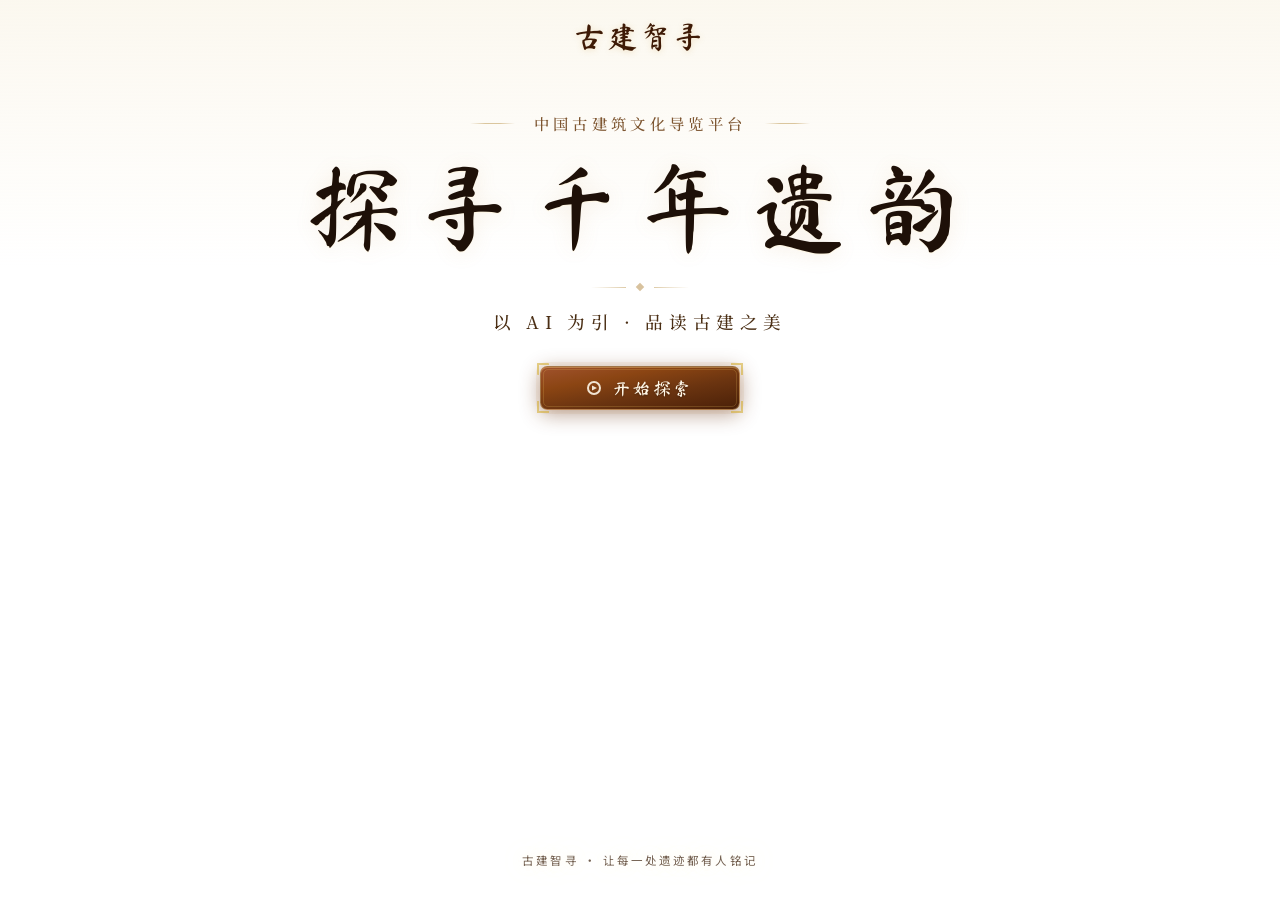
==== commit df0f3e37: "1" ====
--- a/index.html
+++ b/index.html
@@ -77,6 +77,7 @@
         0 1px 0 rgba(255, 245, 224, 0.5),
         0 1px 6px rgba(200, 150, 60, 0.25);
     }
+
 
     /* ── 主标题区 ── */
     .hero {
